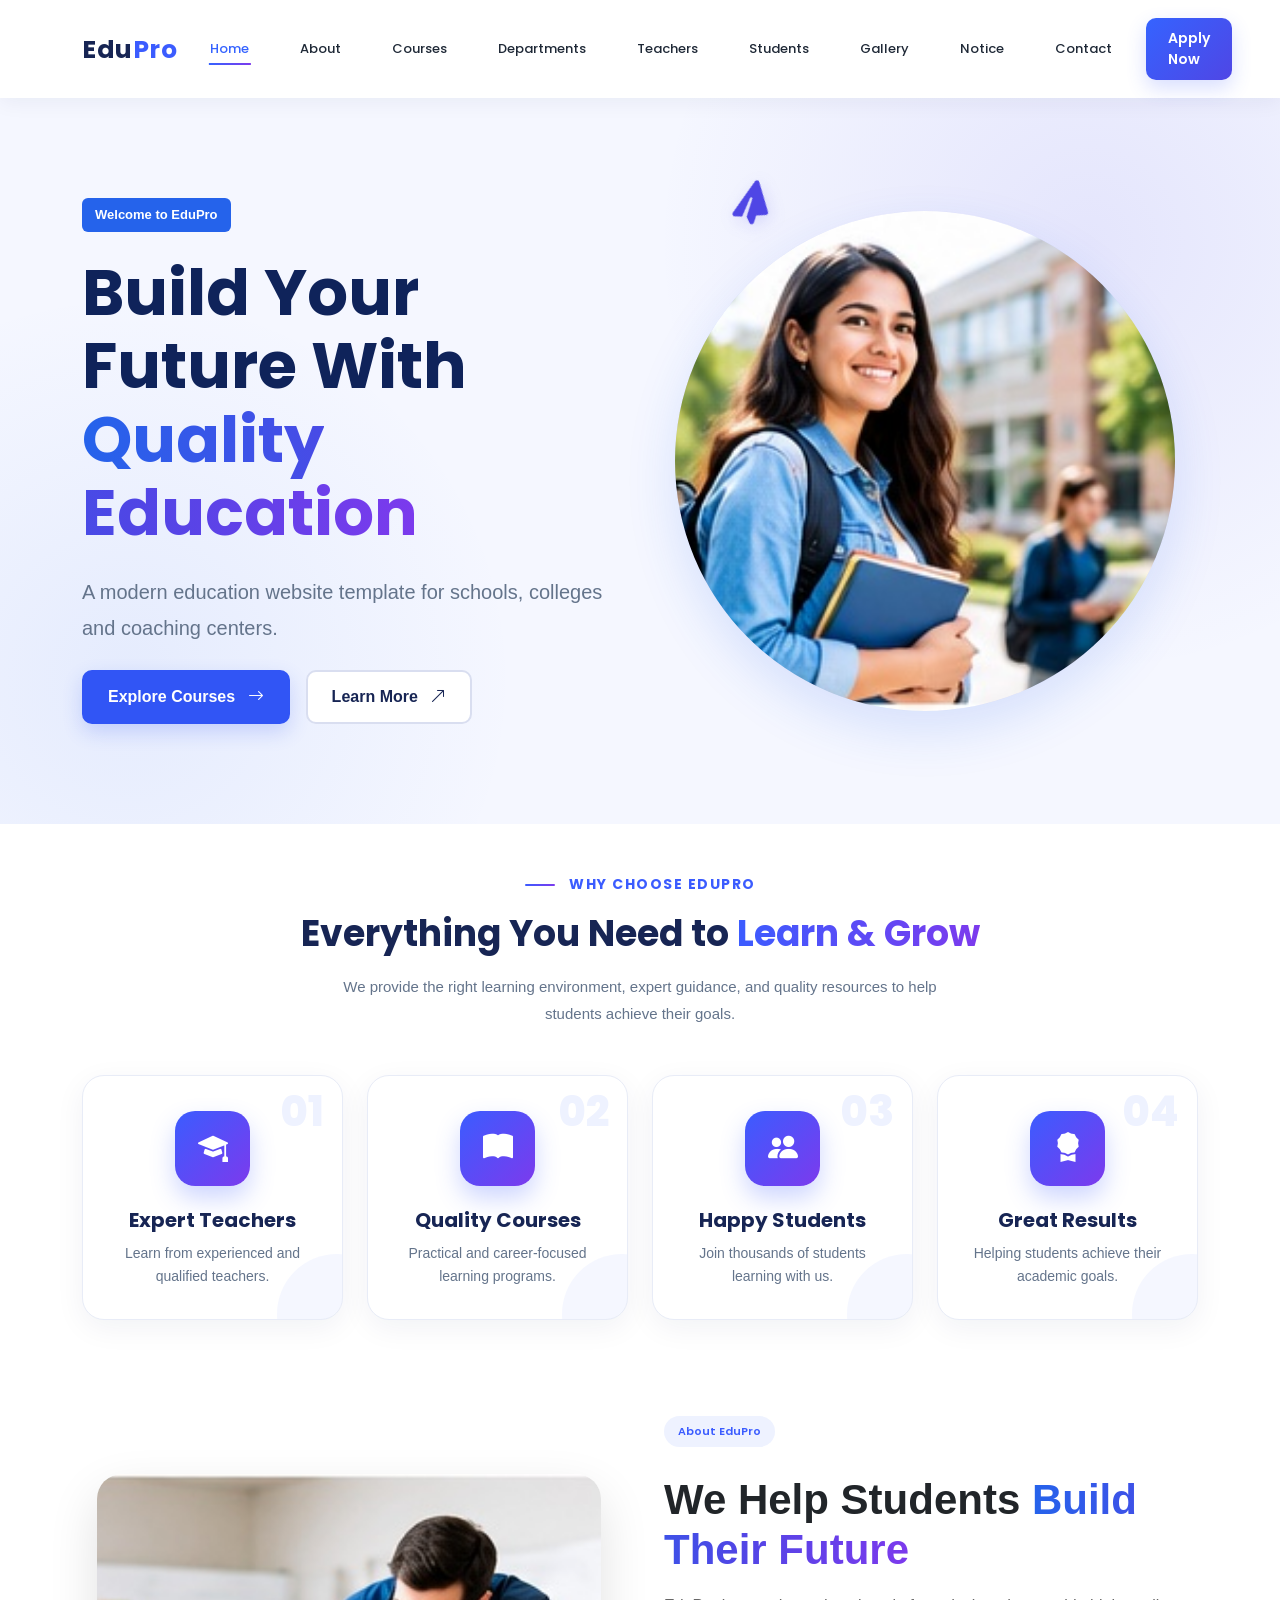
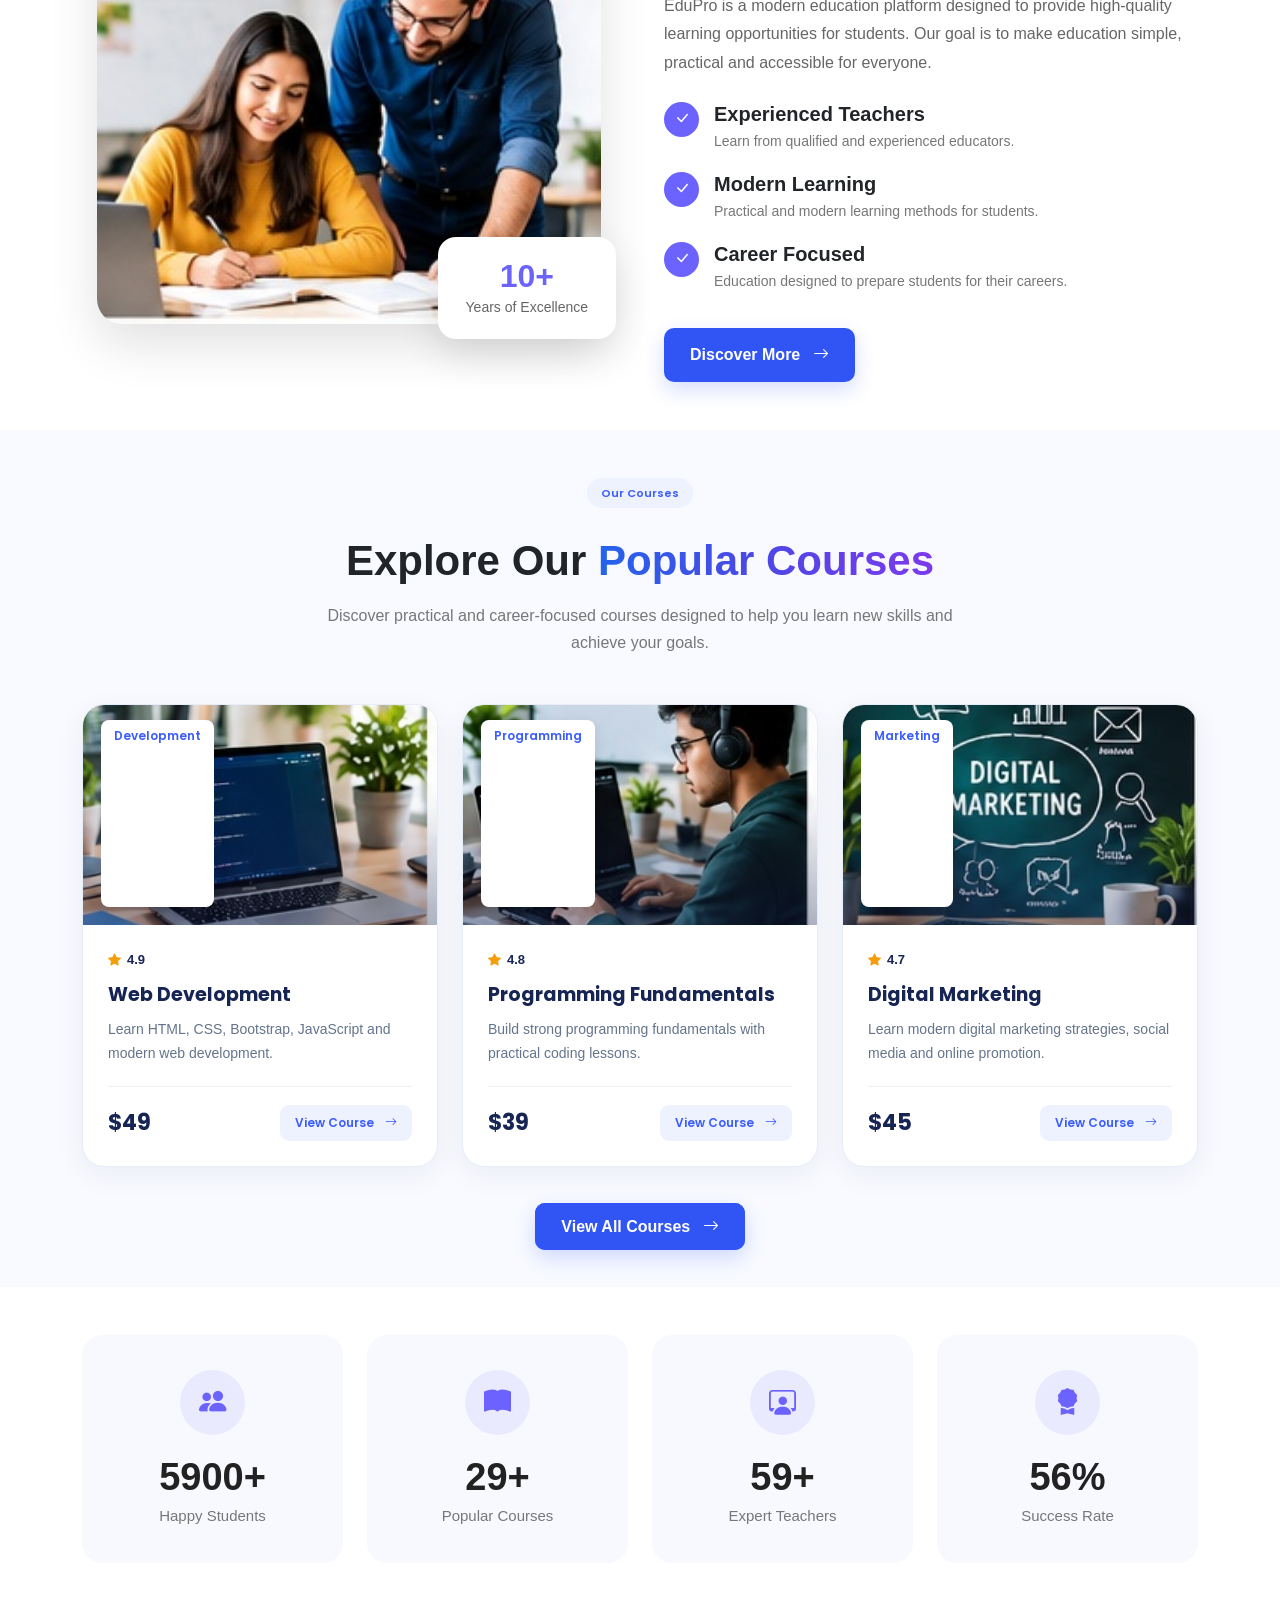
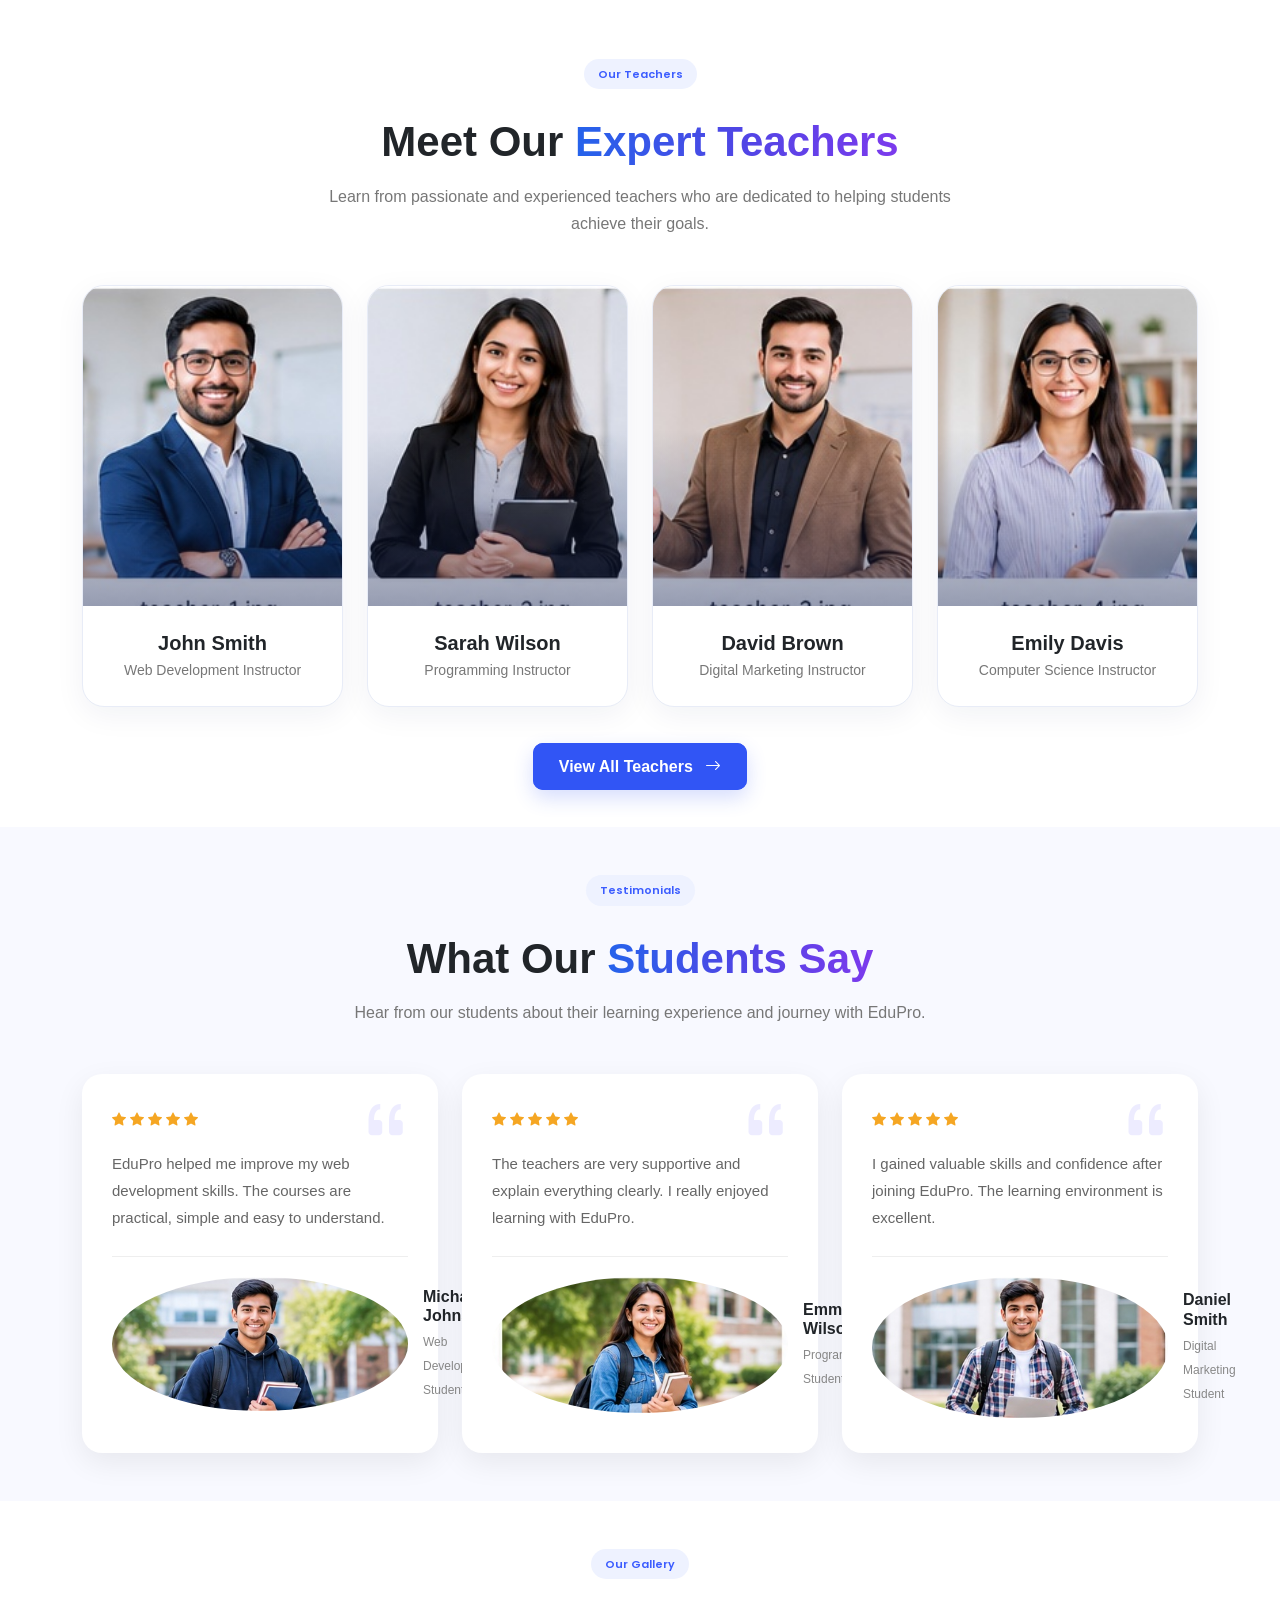
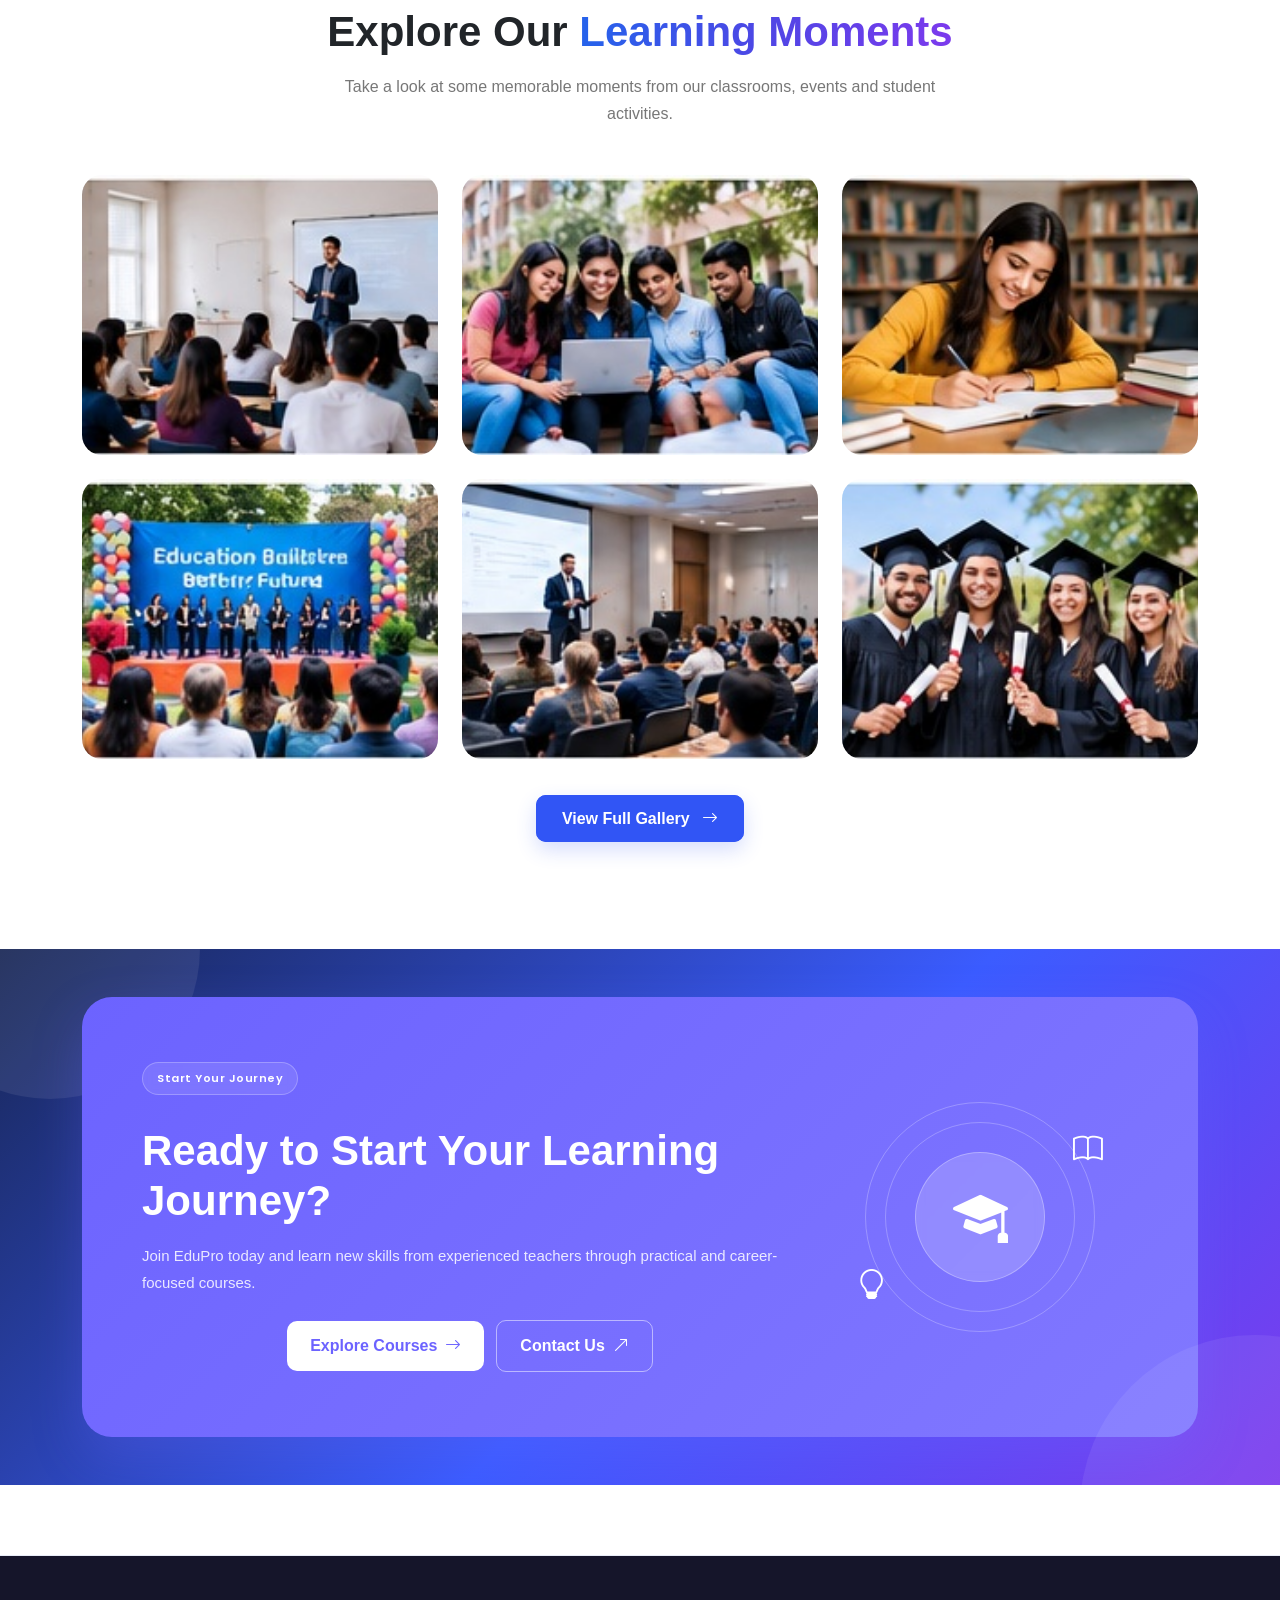
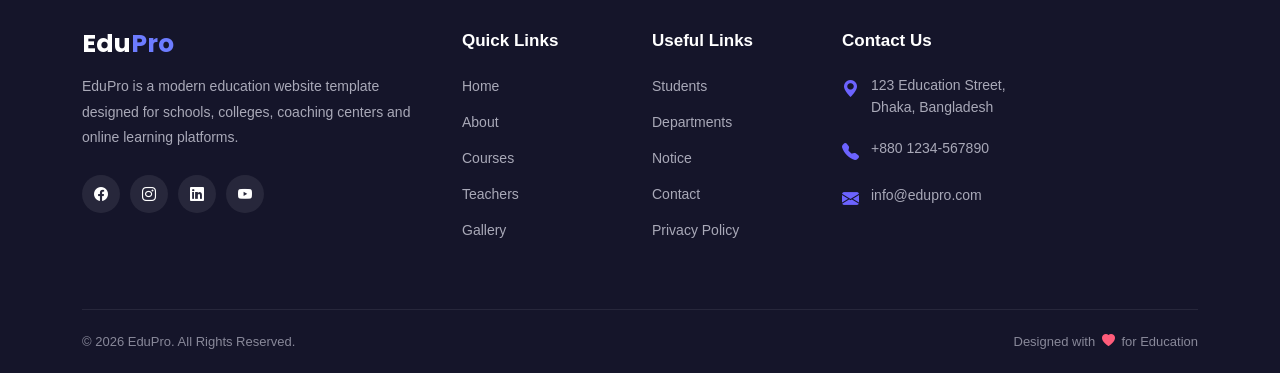
==== index.html @ 1020e70e "first commit" ====
<!doctype html>
<html lang="en">
  <head>
    <meta charset="utf-8" />
    <meta name="viewport" content="width=device-width, initial-scale=1" />

    <title>Teachers - EduPro</title>

    <!-- Bootstrap CSS -->
    <link
      href="https://cdn.jsdelivr.net/npm/bootstrap@5.3.3/dist/css/bootstrap.min.css"
      rel="stylesheet"
    />

    <!-- Bootstrap Icons -->
    <link
      href="https://cdn.jsdelivr.net/npm/bootstrap-icons@1.11.3/font/bootstrap-icons.min.css"
      rel="stylesheet"
    />

    <!-- Font Awesome -->
    <link
      rel="stylesheet"
      href="https://cdnjs.cloudflare.com/ajax/libs/font-awesome/6.5.2/css/all.min.css"
    />

    <!-- Google Font -->
    <link
      href="https://fonts.googleapis.com/css2?family=Poppins:wght@400;500;600;700;800&display=swap"
      rel="stylesheet"
    />

    <!-- Main CSS -->
    <link rel="stylesheet" href="./assets/css/style.css" />
    <link rel="stylesheet" href="./assets/css/components.css" />
  </head>

  <body>
    <!-- navbar strat  -->
    <!-- Navbar Start -->

    <nav class="navbar navbar-expand-lg">
      <div class="container">
        <a class="navbar-brand" href="index.html">
          <span class="brand-edu">Edu</span><span class="brand-pro">Pro</span>
        </a>

        <button
          class="navbar-toggler"
          type="button"
          data-bs-toggle="collapse"
          data-bs-target="#navbarSupportedContent"
        >
          <span class="navbar-toggler-icon"></span>
        </button>

        <div class="collapse navbar-collapse" id="navbarSupportedContent">
          <ul class="navbar-nav ms-auto align-items-lg-center">
            <li class="nav-item">
              <a class="nav-link active" aria-current="page" href="index.html"
                >Home</a
              >
            </li>

            <li class="nav-item">
              <a class="nav-link" href="about.html">About</a>
            </li>

            <li class="nav-item">
              <a class="nav-link" href="courses.html">Courses</a>
            </li>

            <li class="nav-item">
              <a class="nav-link" href="department.html">Departments</a>
            </li>

            <li class="nav-item">
              <a class="nav-link" href="teachers.html">Teachers</a>
            </li>

            <li class="nav-item">
              <a class="nav-link" href="students.html">Students</a>
            </li>

            <li class="nav-item">
              <a class="nav-link" href="gallery.html">Gallery</a>
            </li>

            <li class="nav-item">
              <a class="nav-link" href="notice.html">Notice</a>
            </li>

            <li class="nav-item">
              <a class="nav-link" href="contact.html">Contact</a>
            </li>

            <li class="nav-item ms-lg-3">
              <a href="contact.html" class="apply-btn"> Apply Now </a>
            </li>
          </ul>
        </div>
      </div>
    </nav>

    <!-- Navbar End -->
    <!-- navbar end  -->

    <!-- Hero Section Start -->
    <section class="hero-section">
      <div class="container">
        <div class="row align-items-center">
          <!-- Hero Content -->
          <div class="col-lg-6">
            <span class="hero-badge"> Welcome to EduPro </span>

            <h1 class="display-3 mt-4">
              Build Your Future With
              <span class="gradient-text"> Quality Education </span>
            </h1>

            <p class="lead mt-4">
              A modern education website template for schools, colleges and
              coaching centers.
            </p>

            <div class="mt-4 hero-buttons">
              <a href="courses.html" class="hero-btn-primary me-2">
                Explore Courses
                <i class="bi bi-arrow-right ms-2"></i>
              </a>

              <a href="about.html" class="hero-btn-secondary">
                Learn More
                <i class="bi bi-arrow-up-right ms-2"></i>
              </a>
            </div>
          </div>

          <!-- Hero Image -->
          <div class="col-lg-6 mt-5 mt-lg-0">
            <div class="hero-image-wrapper">
              <!-- Flying Paper Plane -->
              <i class="fa-solid fa-paper-plane flying-plane"></i>

              <img
                src="./assets/images/education-hero.jpg"
                alt="Education"
                class="hero-image"
              />
            </div>
          </div>
        </div>
      </div>
    </section>
    <!-- Hero Section End -->

    <!-- Features Section Start -->
    <!-- Features Section Start -->
    <section class="features-section py-5">
      <div class="container">
        <!-- Section Heading -->
        <div class="text-center mb-5">
          <span class="section-subtitle"> Why Choose EduPro </span>

          <h2 class="section-title mt-2">
            Everything You Need to <span>Learn & Grow</span>
          </h2>

          <p class="section-description">
            We provide the right learning environment, expert guidance, and
            quality resources to help students achieve their goals.
          </p>
        </div>

        <!-- Features Cards -->
        <div class="row g-4">
          <!-- Feature 1 -->
          <div class="col-lg-3 col-md-6">
            <div class="feature-card">
              <div class="feature-icon">
                <i class="bi bi-mortarboard-fill"></i>
              </div>

              <div class="feature-content">
                <h4>Expert Teachers</h4>
                <p>Learn from experienced and qualified teachers.</p>
              </div>

              <div class="feature-number">01</div>
            </div>
          </div>

          <!-- Feature 2 -->
          <div class="col-lg-3 col-md-6">
            <div class="feature-card">
              <div class="feature-icon">
                <i class="bi bi-book-fill"></i>
              </div>

              <div class="feature-content">
                <h4>Quality Courses</h4>
                <p>Practical and career-focused learning programs.</p>
              </div>

              <div class="feature-number">02</div>
            </div>
          </div>

          <!-- Feature 3 -->
          <div class="col-lg-3 col-md-6">
            <div class="feature-card">
              <div class="feature-icon">
                <i class="bi bi-people-fill"></i>
              </div>

              <div class="feature-content">
                <h4>Happy Students</h4>
                <p>Join thousands of students learning with us.</p>
              </div>

              <div class="feature-number">03</div>
            </div>
          </div>

          <!-- Feature 4 -->
          <div class="col-lg-3 col-md-6">
            <div class="feature-card">
              <div class="feature-icon">
                <i class="bi bi-award-fill"></i>
              </div>

              <div class="feature-content">
                <h4>Great Results</h4>
                <p>Helping students achieve their academic goals.</p>
              </div>

              <div class="feature-number">04</div>
            </div>
          </div>
        </div>
      </div>
    </section>
    <!-- Features Section End -->
    <!-- Features Section End -->

    <!-- About Section Start -->

    <section class="about-section py-5">
      <div class="container">
        <div class="row align-items-center g-5">
          <!-- About Image -->
          <div class="col-lg-6">
            <div class="about-image-wrapper">
              <img
                src="./assets/images/about-education.jpg"
                alt="About EduPro"
                class="about-image"
              />

              <!-- Experience Box -->
              <div class="experience-box">
                <h3>10+</h3>
                <span>Years of Excellence</span>
              </div>
            </div>
          </div>

          <!-- About Content -->
          <div class="col-lg-6">
            <span class="section-badge"> About EduPro </span>

            <h2 class="section-title mt-3">
              We Help Students
              <span class="gradient-text">Build Their Future</span>
            </h2>

            <p class="about-text mt-3">
              EduPro is a modern education platform designed to provide
              high-quality learning opportunities for students. Our goal is to
              make education simple, practical and accessible for everyone.
            </p>

            <!-- About Points -->

            <div class="about-points mt-4">
              <div class="about-point">
                <div class="about-point-icon">
                  <i class="bi bi-check-lg"></i>
                </div>

                <div>
                  <h5>Experienced Teachers</h5>
                  <p>Learn from qualified and experienced educators.</p>
                </div>
              </div>

              <div class="about-point">
                <div class="about-point-icon">
                  <i class="bi bi-check-lg"></i>
                </div>

                <div>
                  <h5>Modern Learning</h5>
                  <p>Practical and modern learning methods for students.</p>
                </div>
              </div>

              <div class="about-point">
                <div class="about-point-icon">
                  <i class="bi bi-check-lg"></i>
                </div>

                <div>
                  <h5>Career Focused</h5>
                  <p>
                    Education designed to prepare students for their careers.
                  </p>
                </div>
              </div>
            </div>

            <a href="about.html" class="hero-btn-primary mt-3 d-inline-block">
              Discover More
              <i class="bi bi-arrow-right ms-2"></i>
            </a>
          </div>
        </div>
      </div>
    </section>

    <!-- About Section End -->

    <!-- Courses Section Start -->

    <section class="courses-section py-5">
      <div class="container">
        <!-- Section Heading -->
        <div class="text-center mb-5">
          <span class="section-badge"> Our Courses </span>

          <h2 class="section-title mt-3">
            Explore Our
            <span class="gradient-text">Popular Courses</span>
          </h2>

          <p class="section-description">
            Discover practical and career-focused courses designed to help you
            learn new skills and achieve your goals.
          </p>
        </div>

        <!-- Courses Row -->

        <div class="row g-4">
          <!-- Course 1 -->
          <div class="col-lg-4 col-md-6">
            <div class="course-card">
              <div class="course-image-wrapper">
                <img
                  src="./assets/images/course-web.jpg"
                  alt="Web Development"
                  class="course-image"
                />

                <span class="course-category"> Development </span>
              </div>

              <div class="course-content">
                <div class="course-rating">
                  <i class="bi bi-star-fill"></i>
                  <span>4.9</span>
                </div>

                <h4>Web Development</h4>

                <p>
                  Learn HTML, CSS, Bootstrap, JavaScript and modern web
                  development.
                </p>

                <div class="course-footer">
                  <span class="course-price"> $49 </span>

                  <a href="courses.html" class="course-btn">
                    View Course
                    <i class="bi bi-arrow-right"></i>
                  </a>
                </div>
              </div>
            </div>
          </div>

          <!-- Course 2 -->
          <div class="col-lg-4 col-md-6">
            <div class="course-card">
              <div class="course-image-wrapper">
                <img
                  src="./assets/images/course-programming.jpg"
                  alt="Programming"
                  class="course-image"
                />

                <span class="course-category"> Programming </span>
              </div>

              <div class="course-content">
                <div class="course-rating">
                  <i class="bi bi-star-fill"></i>
                  <span>4.8</span>
                </div>

                <h4>Programming Fundamentals</h4>

                <p>
                  Build strong programming fundamentals with practical coding
                  lessons.
                </p>

                <div class="course-footer">
                  <span class="course-price"> $39 </span>

                  <a href="courses.html" class="course-btn">
                    View Course
                    <i class="bi bi-arrow-right"></i>
                  </a>
                </div>
              </div>
            </div>
          </div>

          <!-- Course 3 -->
          <div class="col-lg-4 col-md-6">
            <div class="course-card">
              <div class="course-image-wrapper">
                <img
                  src="./assets/images/course-digital.jpg"
                  alt="Digital Marketing"
                  class="course-image"
                />

                <span class="course-category"> Marketing </span>
              </div>

              <div class="course-content">
                <div class="course-rating">
                  <i class="bi bi-star-fill"></i>
                  <span>4.7</span>
                </div>

                <h4>Digital Marketing</h4>

                <p>
                  Learn modern digital marketing strategies, social media and
                  online promotion.
                </p>

                <div class="course-footer">
                  <span class="course-price"> $45 </span>

                  <a href="courses.html" class="course-btn">
                    View Course
                    <i class="bi bi-arrow-right"></i>
                  </a>
                </div>
              </div>
            </div>
          </div>
        </div>

        <!-- View All Button -->

        <div class="text-center mt-5">
          <a href="courses.html" class="hero-btn-primary">
            View All Courses
            <i class="bi bi-arrow-right ms-2"></i>
          </a>
        </div>
      </div>
    </section>

    <!-- Courses Section End -->

    <!-- Statistics Section Start -->

    <section class="stats-section py-5">
      <div class="container">
        <div class="row g-4">
          <!-- Stat 1 -->
          <div class="col-lg-3 col-md-6">
            <div class="stat-card">
              <div class="stat-icon">
                <i class="bi bi-people-fill"></i>
              </div>

              <h2><span class="counter" data-target="10000">0</span>+</h2>

              <p>Happy Students</p>
            </div>
          </div>

          <!-- Stat 2 -->
          <div class="col-lg-3 col-md-6">
            <div class="stat-card">
              <div class="stat-icon">
                <i class="bi bi-book-fill"></i>
              </div>

              <h2><span class="counter" data-target="50">0</span>+</h2>

              <p>Popular Courses</p>
            </div>
          </div>

          <!-- Stat 3 -->
          <div class="col-lg-3 col-md-6">
            <div class="stat-card">
              <div class="stat-icon">
                <i class="bi bi-person-workspace"></i>
              </div>

              <h2><span class="counter" data-target="100">0</span>+</h2>

              <p>Expert Teachers</p>
            </div>
          </div>

          <!-- Stat 4 -->
          <div class="col-lg-3 col-md-6">
            <div class="stat-card">
              <div class="stat-icon">
                <i class="bi bi-award-fill"></i>
              </div>

              <h2><span class="counter" data-target="95">0</span>%</h2>

              <p>Success Rate</p>
            </div>
          </div>
        </div>
      </div>
    </section>

    <!-- Statistics Section End -->

    <!-- Teachers Section Start -->

    <section class="teachers-section py-5">
      <div class="container">
        <!-- Section Heading -->
        <div class="text-center mb-5">
          <span class="section-badge"> Our Teachers </span>

          <h2 class="section-title mt-3">
            Meet Our
            <span class="gradient-text">Expert Teachers</span>
          </h2>

          <p class="section-description">
            Learn from passionate and experienced teachers who are dedicated to
            helping students achieve their goals.
          </p>
        </div>

        <!-- Teachers -->

        <div class="row g-4">
          <!-- Teacher 1 -->
          <div class="col-lg-3 col-md-6">
            <div class="teacher-card">
              <div class="teacher-image-wrapper">
                <img
                  src="./assets/images/teacher-1.jpg"
                  alt="John Smith"
                  class="teacher-image"
                />

                <div class="teacher-social">
                  <a href="#">
                    <i class="bi bi-facebook"></i>
                  </a>

                  <a href="#">
                    <i class="bi bi-linkedin"></i>
                  </a>

                  <a href="#">
                    <i class="bi bi-instagram"></i>
                  </a>
                </div>
              </div>

              <div class="teacher-content">
                <h4>John Smith</h4>

                <p>Web Development Instructor</p>
              </div>
            </div>
          </div>

          <!-- Teacher 2 -->
          <div class="col-lg-3 col-md-6">
            <div class="teacher-card">
              <div class="teacher-image-wrapper">
                <img
                  src="./assets/images/teacher-2.jpg"
                  alt="Sarah Wilson"
                  class="teacher-image"
                />

                <div class="teacher-social">
                  <a href="#">
                    <i class="bi bi-facebook"></i>
                  </a>

                  <a href="#">
                    <i class="bi bi-linkedin"></i>
                  </a>

                  <a href="#">
                    <i class="bi bi-instagram"></i>
                  </a>
                </div>
              </div>

              <div class="teacher-content">
                <h4>Sarah Wilson</h4>

                <p>Programming Instructor</p>
              </div>
            </div>
          </div>

          <!-- Teacher 3 -->
          <div class="col-lg-3 col-md-6">
            <div class="teacher-card">
              <div class="teacher-image-wrapper">
                <img
                  src="./assets/images/teacher-3.jpg"
                  alt="David Brown"
                  class="teacher-image"
                />

                <div class="teacher-social">
                  <a href="#">
                    <i class="bi bi-facebook"></i>
                  </a>

                  <a href="#">
                    <i class="bi bi-linkedin"></i>
                  </a>

                  <a href="#">
                    <i class="bi bi-instagram"></i>
                  </a>
                </div>
              </div>

              <div class="teacher-content">
                <h4>David Brown</h4>

                <p>Digital Marketing Instructor</p>
              </div>
            </div>
          </div>

          <!-- Teacher 4 -->
          <div class="col-lg-3 col-md-6">
            <div class="teacher-card">
              <div class="teacher-image-wrapper">
                <img
                  src="./assets/images/teacher-4.jpg"
                  alt="Emily Davis"
                  class="teacher-image"
                />

                <div class="teacher-social">
                  <a href="#">
                    <i class="bi bi-facebook"></i>
                  </a>

                  <a href="#">
                    <i class="bi bi-linkedin"></i>
                  </a>

                  <a href="#">
                    <i class="bi bi-instagram"></i>
                  </a>
                </div>
              </div>

              <div class="teacher-content">
                <h4>Emily Davis</h4>

                <p>Computer Science Instructor</p>
              </div>
            </div>
          </div>
        </div>

        <!-- View All Teachers -->

        <div class="text-center mt-5">
          <a href="teachers.html" class="hero-btn-primary">
            View All Teachers

            <i class="bi bi-arrow-right ms-2"></i>
          </a>
        </div>
      </div>
    </section>

    <!-- Teachers Section End -->
    <!-- Testimonials Section Start -->

    <section class="testimonials-section py-5">
      <div class="container">
        <!-- Section Heading -->
        <div class="text-center mb-5">
          <span class="section-badge"> Testimonials </span>

          <h2 class="section-title mt-3">
            What Our
            <span class="gradient-text">Students Say</span>
          </h2>

          <p class="section-description">
            Hear from our students about their learning experience and journey
            with EduPro.
          </p>
        </div>

        <!-- Testimonials -->

        <div class="row g-4">
          <!-- Testimonial 1 -->
          <div class="col-lg-4 col-md-6">
            <div class="testimonial-card">
              <div class="quote-icon">
                <i class="bi bi-quote"></i>
              </div>

              <div class="testimonial-stars">
                <i class="bi bi-star-fill"></i>
                <i class="bi bi-star-fill"></i>
                <i class="bi bi-star-fill"></i>
                <i class="bi bi-star-fill"></i>
                <i class="bi bi-star-fill"></i>
              </div>

              <p class="testimonial-text">
                EduPro helped me improve my web development skills. The courses
                are practical, simple and easy to understand.
              </p>

              <div class="student-info">
                <img
                  src="./assets/images/student-1.jpg"
                  alt="Student"
                  class="student-image"
                />

                <div>
                  <h5>Michael Johnson</h5>
                  <span>Web Development Student</span>
                </div>
              </div>
            </div>
          </div>

          <!-- Testimonial 2 -->
          <div class="col-lg-4 col-md-6">
            <div class="testimonial-card">
              <div class="quote-icon">
                <i class="bi bi-quote"></i>
              </div>

              <div class="testimonial-stars">
                <i class="bi bi-star-fill"></i>
                <i class="bi bi-star-fill"></i>
                <i class="bi bi-star-fill"></i>
                <i class="bi bi-star-fill"></i>
                <i class="bi bi-star-fill"></i>
              </div>

              <p class="testimonial-text">
                The teachers are very supportive and explain everything clearly.
                I really enjoyed learning with EduPro.
              </p>

              <div class="student-info">
                <img
                  src="./assets/images/student-2.jpg"
                  alt="Student"
                  class="student-image"
                />

                <div>
                  <h5>Emma Wilson</h5>
                  <span>Programming Student</span>
                </div>
              </div>
            </div>
          </div>

          <!-- Testimonial 3 -->
          <div class="col-lg-4 col-md-6">
            <div class="testimonial-card">
              <div class="quote-icon">
                <i class="bi bi-quote"></i>
              </div>

              <div class="testimonial-stars">
                <i class="bi bi-star-fill"></i>
                <i class="bi bi-star-fill"></i>
                <i class="bi bi-star-fill"></i>
                <i class="bi bi-star-fill"></i>
                <i class="bi bi-star-fill"></i>
              </div>

              <p class="testimonial-text">
                I gained valuable skills and confidence after joining EduPro.
                The learning environment is excellent.
              </p>

              <div class="student-info">
                <img
                  src="./assets/images/student-3.jpg"
                  alt="Student"
                  class="student-image"
                />

                <div>
                  <h5>Daniel Smith</h5>
                  <span>Digital Marketing Student</span>
                </div>
              </div>
            </div>
          </div>
        </div>
      </div>
    </section>

    <!-- Testimonials Section End -->
    <!-- Gallery Section Start -->

    <section class="gallery-section py-5">
      <div class="container">
        <!-- Section Heading -->
        <div class="text-center mb-5">
          <span class="section-badge"> Our Gallery </span>

          <h2 class="section-title mt-3">
            Explore Our
            <span class="gradient-text">Learning Moments</span>
          </h2>

          <p class="section-description">
            Take a look at some memorable moments from our classrooms, events
            and student activities.
          </p>
        </div>

        <!-- Gallery -->

        <div class="row g-4">
          <!-- Image 1 -->
          <div class="col-lg-4 col-md-6">
            <div class="gallery-item">
              <img src="./assets/images/gallery-1.jpg" alt="Education Event" />

              <div class="gallery-overlay">
                <div class="gallery-icon">
                  <i class="bi bi-plus-lg"></i>
                </div>

                <h5>Classroom Learning</h5>
              </div>
            </div>
          </div>

          <!-- Image 2 -->
          <div class="col-lg-4 col-md-6">
            <div class="gallery-item">
              <img src="./assets/images/gallery-2.jpg" alt="Students" />

              <div class="gallery-overlay">
                <div class="gallery-icon">
                  <i class="bi bi-plus-lg"></i>
                </div>

                <h5>Student Activities</h5>
              </div>
            </div>
          </div>

          <!-- Image 3 -->
          <div class="col-lg-4 col-md-6">
            <div class="gallery-item">
              <img src="./assets/images/gallery-3.jpg" alt="Education" />

              <div class="gallery-overlay">
                <div class="gallery-icon">
                  <i class="bi bi-plus-lg"></i>
                </div>

                <h5>Learning Session</h5>
              </div>
            </div>
          </div>

          <!-- Image 4 -->
          <div class="col-lg-4 col-md-6">
            <div class="gallery-item">
              <img src="./assets/images/gallery-4.jpg" alt="Students Event" />

              <div class="gallery-overlay">
                <div class="gallery-icon">
                  <i class="bi bi-plus-lg"></i>
                </div>

                <h5>Campus Event</h5>
              </div>
            </div>
          </div>

          <!-- Image 5 -->
          <div class="col-lg-4 col-md-6">
            <div class="gallery-item">
              <img
                src="./assets/images/gallery-5.jpg"
                alt="Education Seminar"
              />

              <div class="gallery-overlay">
                <div class="gallery-icon">
                  <i class="bi bi-plus-lg"></i>
                </div>

                <h5>Education Seminar</h5>
              </div>
            </div>
          </div>

          <!-- Image 6 -->
          <div class="col-lg-4 col-md-6">
            <div class="gallery-item">
              <img src="./assets/images/gallery-6.jpg" alt="Students Group" />

              <div class="gallery-overlay">
                <div class="gallery-icon">
                  <i class="bi bi-plus-lg"></i>
                </div>

                <h5>Student Community</h5>
              </div>
            </div>
          </div>
        </div>

        <!-- View Gallery Button -->

        <div class="text-center mt-5">
          <a href="gallery.html" class="hero-btn-primary">
            View Full Gallery

            <i class="bi bi-arrow-right ms-2"></i>
          </a>
        </div>
      </div>
    </section>

    <!-- Gallery Section End -->
    <!-- CTA Section Start -->

    <section class="cta-section py-5">
      <div class="container">
        <div class="cta-wrapper">
          <div class="row align-items-center">
            <!-- CTA Content -->

            <div class="col-lg-8">
              <span class="cta-badge"> Start Your Journey </span>

              <h2 class="cta-title mt-3">
                Ready to Start Your
                <span>Learning Journey?</span>
              </h2>

              <p class="cta-text mt-3">
                Join EduPro today and learn new skills from experienced teachers
                through practical and career-focused courses.
              </p>

              <div class="cta-buttons mt-4">
                <a href="courses.html" class="cta-btn-primary">
                  Explore Courses
                  <i class="bi bi-arrow-right ms-2"></i>
                </a>

                <a href="contact.html" class="cta-btn-secondary">
                  Contact Us
                  <i class="bi bi-arrow-up-right ms-2"></i>
                </a>
              </div>
            </div>

            <!-- CTA Icon / Illustration -->

            <div class="col-lg-4">
              <div class="cta-illustration">
                <div class="cta-circle circle-one"></div>

                <div class="cta-circle circle-two"></div>

                <div class="cta-icon">
                  <i class="bi bi-mortarboard-fill"></i>
                </div>

                <i class="bi bi-book floating-book"></i>

                <i class="bi bi-lightbulb floating-bulb"></i>
              </div>
            </div>
          </div>
        </div>
      </div>
    </section>

    <!-- CTA Section End -->
    <!-- Footer Start -->

    <footer class="footer-section">
      <div class="container">
        <div class="row g-4">
          <!-- Brand -->

          <div class="col-lg-4 col-md-6">
            <a href="index.html" class="footer-logo">
              <span class="brand-edu">Edu</span
              ><span class="brand-pro">Pro</span>
            </a>

            <p class="footer-description">
              EduPro is a modern education website template designed for
              schools, colleges, coaching centers and online learning platforms.
            </p>

            <!-- Social Icons -->

            <div class="footer-social">
              <a href="#" aria-label="Facebook">
                <i class="bi bi-facebook"></i>
              </a>

              <a href="#" aria-label="Instagram">
                <i class="bi bi-instagram"></i>
              </a>

              <a href="#" aria-label="LinkedIn">
                <i class="bi bi-linkedin"></i>
              </a>

              <a href="#" aria-label="YouTube">
                <i class="bi bi-youtube"></i>
              </a>
            </div>
          </div>

          <!-- Quick Links -->

          <div class="col-lg-2 col-md-6">
            <h5 class="footer-title">Quick Links</h5>

            <ul class="footer-links">
              <li>
                <a href="index.html">Home</a>
              </li>

              <li>
                <a href="about.html">About</a>
              </li>

              <li>
                <a href="courses.html">Courses</a>
              </li>

              <li>
                <a href="teachers.html">Teachers</a>
              </li>

              <li>
                <a href="gallery.html">Gallery</a>
              </li>
            </ul>
          </div>

          <!-- Useful Links -->

          <div class="col-lg-2 col-md-6">
            <h5 class="footer-title">Useful Links</h5>

            <ul class="footer-links">
              <li>
                <a href="students.html">Students</a>
              </li>

              <li>
                <a href="department.html">Departments</a>
              </li>

              <li>
                <a href="notice.html">Notice</a>
              </li>

              <li>
                <a href="contact.html">Contact</a>
              </li>

              <li>
                <a href="#">Privacy Policy</a>
              </li>
            </ul>
          </div>

          <!-- Contact -->

          <div class="col-lg-4 col-md-6">
            <h5 class="footer-title">Contact Us</h5>

            <ul class="footer-contact">
              <li>
                <i class="bi bi-geo-alt-fill"></i>

                <span>
                  123 Education Street,<br />
                  Dhaka, Bangladesh
                </span>
              </li>

              <li>
                <i class="bi bi-telephone-fill"></i>

                <a href="tel:+8801234567890"> +880 1234-567890 </a>
              </li>

              <li>
                <i class="bi bi-envelope-fill"></i>

                <a href="mailto:info@edupro.com"> info@edupro.com </a>
              </li>
            </ul>
          </div>
        </div>

        <!-- Footer Bottom -->

        <div class="footer-bottom">
          <p>© 2026 EduPro. All Rights Reserved.</p>

          <p>
            Designed with
            <i class="bi bi-heart-fill footer-heart"></i>
            for Education
          </p>
        </div>
      </div>
    </footer>

    <!-- Footer End -->

    <!-- js links  -->
    <script src="./assets/js/script.js"></script>

    <!-- bootstrap js link  -->
    <script src="./assets/js/bootstrap.bundle.min.js"></script>
  </body>
</html>
---- assets/css/style.css ----
/* =========================================
   GLOBAL
========================================= */

body {
  font-family: Arial, sans-serif;
}

.min-vh-75 {
  min-height: 75vh;
}

/* =========================================
   MODERN EDUCATION NAVBAR
========================================= */

.navbar {
  background: #ffffff !important;
  padding: 14px 0;
  box-shadow: 0 2px 15px rgba(15, 23, 42, 0.06);
  position: relative;
  z-index: 1000;
}

/* Brand */

.navbar-brand {
  font-family: "Poppins", sans-serif;
  font-size: 27px;
  font-weight: 700;
  letter-spacing: 0.5px;
  text-decoration: none;
  transition: transform 0.3s ease;
}

.navbar-brand:hover {
  transform: translateY(-2px);
}

.brand-edu {
  color: #14213d;
}

.brand-pro {
  color: #3563ff;
}

/* Menu */

.navbar-nav {
  gap: 5px;
}

.navbar-nav .nav-link {
  font-family: "Poppins", sans-serif;
  color: #1f2937 !important;
  font-size: 15px;
  font-weight: 500;
  padding: 10px 13px !important;
  position: relative;
  transition: all 0.3s ease;
}

/* Hover */

.navbar-nav .nav-link:hover {
  color: #3563ff !important;
  transform: translateY(-2px);
}

/* Active */

.navbar-nav .nav-link.active {
  color: #3563ff !important;
}

/* Animated underline */

.navbar-nav .nav-link::after {
  content: "";
  position: absolute;
  width: 0;
  height: 2px;
  left: 50%;
  bottom: 3px;

  background: linear-gradient(90deg, #3563ff, #7c3aed);

  transform: translateX(-50%);
  transition: width 0.3s ease;
}

.navbar-nav .nav-link:hover::after {
  width: 65%;
}

.navbar-nav .nav-link.active::after {
  width: 65%;
}



/* =========================================
   MOBILE NAVBAR BUTTON
========================================= */

.navbar-toggler {
  border: none !important;
  outline: none !important;
  box-shadow: none !important;

  padding: 7px 10px;
  border-radius: 8px;
}

.navbar-menu-icon {
  color: #14213d;
  font-size: 24px;

  transition:
    transform 0.3s ease,
    color 0.3s ease;
}

/* =========================================
   MOBILE NAVBAR
========================================= */

@media (max-width: 991.98px) {
  .navbar {
    padding: 12px 15px;
  }

  .navbar-collapse {
    margin-top: 12px;
    padding: 15px;

    background: rgba(15, 23, 42, 0.97);

    border-radius: 12px;

    box-shadow: 0 10px 25px rgba(0, 0, 0, 0.2);

    transition: height 0.35s ease;
  }

  .navbar-nav {
    gap: 2px;
  }

  .navbar-nav .nav-link {
    color: #ffffff !important;

    padding: 12px 10px !important;

    border-radius: 6px;
  }

  .navbar-nav .nav-link:hover {
    color: #ffffff !important;

    background: rgba(255, 255, 255, 0.08);

    transform: translateX(5px);
  }

  .navbar-nav .nav-link.active {
    color: #ffffff !important;
    background: rgba(53, 99, 255, 0.25);
  }

  .navbar-nav .nav-link::after {
    display: none;
  }

  .apply-btn {
    display: inline-block;

    margin-top: 10px;

    width: 100%;

    text-align: center;
  }
}


/* ================================
   Features Section
================================ */

/* =====================================================
   FEATURES SECTION
===================================================== */
/* =====================================================
   FEATURES SECTION HEADING
===================================================== */

.features-section .section-subtitle {
  display: inline-block;

  margin-bottom: 8px;

  color: #3b5cff;

  font-family: "Poppins", sans-serif;
  font-size: 14px;
  font-weight: 700;

  text-transform: uppercase;
  letter-spacing: 1.5px;

  position: relative;
}

/* Small Line Before Subtitle */

.features-section .section-subtitle::before {
  content: "";

  display: inline-block;

  width: 30px;
  height: 2px;

  margin-right: 10px;

  vertical-align: middle;

  background: linear-gradient(90deg, #3b5cff, #7c3aed);

  border-radius: 10px;
}

/* Main Title */

.features-section .section-title {
  margin-bottom: 15px;

  color: #172554;

  font-family: "Poppins", sans-serif;

  font-size: 36px;
  font-weight: 700;

  line-height: 1.3;
}

/* Gradient Word */

.features-section .section-title span {
  background: linear-gradient(90deg, #3b5cff, #7c3aed);

  -webkit-background-clip: text;
  -webkit-text-fill-color: transparent;

  background-clip: text;
}

/* Description */

.features-section .section-description {
  max-width: 650px;

  margin: 0 auto;

  color: #64748b;

  font-size: 15px;

  line-height: 1.8;
}

/* Responsive */

@media (max-width: 767.98px) {
  .features-section .section-title {
    font-size: 28px;
  }

  .features-section .section-description {
    font-size: 14px;
    padding: 0 10px;
  }
}

.features-section {
  background: #ffffff;
  position: relative;
  overflow: hidden;
}

/* Feature Card */

.feature-card {
  position: relative;
  height: 100%;
  padding: 35px 25px 30px;
  background: #ffffff;
  border: 1px solid #e8ecf7;
  border-radius: 22px;
  text-align: center;
  overflow: hidden;
  transition: all 0.4s ease;
  box-shadow: 0 8px 30px rgba(23, 37, 84, 0.06);
}

/* Top Gradient Line */

.feature-card::before {
  content: "";
  position: absolute;
  top: 0;
  left: 0;
  width: 0;
  height: 4px;
  background: linear-gradient(90deg, #3b5cff, #7c3aed);
  transition: width 0.4s ease;
}

/* Decorative Circle */

.feature-card::after {
  content: "";
  position: absolute;
  width: 120px;
  height: 120px;
  right: -55px;
  bottom: -55px;
  border-radius: 50%;
  background: rgba(59, 92, 255, 0.05);
  transition: all 0.4s ease;
}

/* Hover */

.feature-card:hover {
  transform: translateY(-10px);
  border-color: rgba(59, 92, 255, 0.18);
  box-shadow: 0 20px 45px rgba(23, 37, 84, 0.12);
}

.feature-card:hover::before {
  width: 100%;
}

.feature-card:hover::after {
  width: 170px;
  height: 170px;
}

/* Feature Icon */

.feature-icon {
  width: 75px;
  height: 75px;
  margin: 0 auto 22px;

  display: flex;
  align-items: center;
  justify-content: center;

  border-radius: 20px;

  background: linear-gradient(135deg, #3b5cff, #7c3aed);

  color: #ffffff;

  font-size: 30px;

  position: relative;
  z-index: 2;

  box-shadow: 0 12px 25px rgba(59, 92, 255, 0.25);

  transition: all 0.4s ease;
}

/* Icon Hover */

.feature-card:hover .feature-icon {
  transform: translateY(-5px) rotate(-5deg);
  border-radius: 50%;
  box-shadow: 0 15px 30px rgba(59, 92, 255, 0.35);
}

/* Feature Content */

.feature-content {
  position: relative;
  z-index: 2;
}

.feature-content h4 {
  margin-bottom: 10px;

  color: #172554;

  font-family: "Poppins", sans-serif;

  font-size: 20px;
  font-weight: 700;
}

.feature-content p {
  margin: 0;

  color: #64748b;

  font-size: 14px;
  line-height: 1.7;
}

/* Number */

.feature-number {
  position: absolute;

  top: 15px;
  right: 18px;

  color: #eef2ff;

  font-family: "Poppins", sans-serif;

  font-size: 42px;
  font-weight: 800;

  line-height: 1;

  transition: all 0.4s ease;
}

.feature-card:hover .feature-number {
  color: #e0e7ff;
  transform: scale(1.1);
}

/* =====================================================
   FEATURES RESPONSIVE
===================================================== */

@media (max-width: 767.98px) {
  .feature-card {
    padding: 30px 22px 28px;
  }

  .feature-icon {
    width: 68px;
    height: 68px;
    font-size: 27px;
  }

  .feature-content h4 {
    font-size: 19px;
  }
}


/* =========================================
   FOOTER SOCIAL ICON FIX
========================================= */

.footer-social {
  display: flex !important;
  align-items: center !important;
  gap: 10px !important;
  margin-top: 20px !important;
}

.footer-social a {
  width: 38px !important;
  height: 38px !important;

  display: inline-flex !important;
  align-items: center !important;
  justify-content: center !important;

  border-radius: 50% !important;

  background: rgba(255, 255, 255, 0.08) !important;
  color: #ffffff !important;

  text-decoration: none !important;

  font-size: 14px !important;

  transition: all 0.3s ease !important;
}

.footer-social a i {
  display: inline-block !important;
  visibility: visible !important;
  opacity: 1 !important;

  color: #ffffff !important;

  font-size: 14px !important;
  line-height: 1 !important;
}

.footer-social a:hover {
  background: linear-gradient(135deg, #3b5cff, #7c3aed) !important;
  color: #ffffff !important;
  transform: translateY(-3px) !important;
}

.footer-social a:hover i {
  color: #ffffff !important;
}
/* Responsive */

@media (max-width: 576px) {
  .course-image {
    height: 200px;
  }

  .course-content {
    padding: 20px;
  }

  .course-content h4 {
    font-size: 19px;
  }
}



/* ==============================
   CTA SECTION
================================ */

.cta-section {
  background: #ffffff;
}

/* CTA Wrapper */

.cta-wrapper {
  position: relative;

  overflow: hidden;

  padding: 65px 60px;

  border-radius: 30px;

  background: linear-gradient(135deg, #6c63ff, #8178ff);

  box-shadow: 0 20px 50px rgba(108, 99, 255, 0.25);
}

/* Badge */

.cta-badge {
  display: inline-block;

  padding: 8px 16px;

  border-radius: 30px;

  background: rgba(255, 255, 255, 0.15);

  color: #ffffff;

  font-size: 14px;

  font-weight: 600;

  backdrop-filter: blur(5px);
}

/* Title */

.cta-title {
  max-width: 700px;

  color: #ffffff;

  font-size: 42px;

  font-weight: 700;

  line-height: 1.2;
}

.cta-title span {
  color: #ffffff;
}

/* Text */

.cta-text {
  max-width: 650px;

  color: rgba(255, 255, 255, 0.85);

  line-height: 1.8;

  font-size: 15px;
}

/* Buttons */

.cta-buttons {
  display: flex;

  align-items: center;

  gap: 12px;

  flex-wrap: wrap;
}

/* Primary Button */

.cta-btn-primary {
  display: inline-flex;

  align-items: center;

  padding: 13px 23px;

  border-radius: 10px;

  background: #ffffff;

  color: #6c63ff;

  text-decoration: none;

  font-weight: 600;

  transition: all 0.3s ease;
}

.cta-btn-primary:hover {
  color: #6c63ff;

  transform: translateY(-3px);

  box-shadow: 0 10px 25px rgba(0, 0, 0, 0.15);
}

/* Secondary Button */

.cta-btn-secondary {
  display: inline-flex;

  align-items: center;

  padding: 13px 23px;

  border-radius: 10px;

  border: 1px solid rgba(255, 255, 255, 0.5);

  color: #ffffff;

  text-decoration: none;

  font-weight: 600;

  transition: all 0.3s ease;
}

.cta-btn-secondary:hover {
  background: #ffffff;

  color: #6c63ff;

  transform: translateY(-3px);
}

/* ==============================
   CTA ILLUSTRATION
================================ */

.cta-illustration {
  position: relative;

  height: 250px;

  display: flex;

  align-items: center;

  justify-content: center;
}

/* Main Circle */

.cta-icon {
  position: relative;

  z-index: 3;

  width: 130px;

  height: 130px;

  border-radius: 50%;

  background: rgba(255, 255, 255, 0.18);

  border: 1px solid rgba(255, 255, 255, 0.3);

  display: flex;

  align-items: center;

  justify-content: center;

  color: #ffffff;

  font-size: 55px;

  backdrop-filter: blur(5px);

  animation: ctaFloat 3s ease-in-out infinite;
}

/* Decorative Circles */

.cta-circle {
  position: absolute;

  border-radius: 50%;

  border: 1px solid rgba(255, 255, 255, 0.25);
}

.circle-one {
  width: 190px;

  height: 190px;
}

.circle-two {
  width: 230px;

  height: 230px;
}

/* Floating Icons */

.floating-book,
.floating-bulb {
  position: absolute;

  color: #ffffff;

  font-size: 30px;

  z-index: 4;
}

.floating-book {
  top: 35px;

  right: 35px;

  animation: floatingBook 3s ease-in-out infinite;
}

.floating-bulb {
  bottom: 35px;

  left: 35px;

  animation: floatingBulb 3s ease-in-out infinite;
}

/* ==============================
   CTA ANIMATIONS
================================ */

@keyframes ctaFloat {
  0%,
  100% {
    transform: translateY(0);
  }

  50% {
    transform: translateY(-10px);
  }
}

@keyframes floatingBook {
  0%,
  100% {
    transform: translateY(0) rotate(0deg);
  }

  50% {
    transform: translateY(-12px) rotate(8deg);
  }
}

@keyframes floatingBulb {
  0%,
  100% {
    transform: translateY(0) rotate(0deg);
  }

  50% {
    transform: translateY(10px) rotate(-8deg);
  }
}

/* ==============================
   CTA RESPONSIVE
================================ */

@media (max-width: 991px) {
  .cta-wrapper {
    padding: 50px 35px;
  }

  .cta-title {
    font-size: 36px;
  }

  .cta-illustration {
    margin-top: 35px;
  }
}

@media (max-width: 576px) {
  .cta-wrapper {
    padding: 40px 25px;

    border-radius: 22px;
  }

  .cta-title {
    font-size: 30px;
  }

  .cta-text {
    font-size: 14px;
  }

  .cta-buttons {
    flex-direction: column;

    align-items: stretch;
  }

  .cta-btn-primary,
  .cta-btn-secondary {
    justify-content: center;
  }

  .cta-illustration {
    height: 210px;
  }

  .cta-icon {
    width: 105px;

    height: 105px;

    font-size: 45px;
  }

  .circle-one {
    width: 155px;

    height: 155px;
  }

  .circle-two {
    width: 195px;

    height: 195px;
  }
}

/* ==============================
   FOOTER
================================ */

.footer-section {
  background: #15152a;

  color: #ffffff;

  padding-top: 70px;
}

/* Footer Brand */

.footer-brand {
  display: inline-block;

  font-size: 28px;

  font-weight: 700;

  text-decoration: none;

  margin-bottom: 20px;
}

/* Description */

.footer-description {
  max-width: 380px;

  color: #a9a9b8;

  font-size: 14px;

  line-height: 1.8;

  margin-bottom: 25px;
}

/* Footer Title */

.footer-title {
  font-size: 17px;

  font-weight: 600;

  margin-bottom: 22px;
}

/* Footer Links */

.footer-links {
  list-style: none;

  padding: 0;

  margin: 0;
}

.footer-links li {
  margin-bottom: 12px;
}

.footer-links a {
  color: #a9a9b8;

  text-decoration: none;

  font-size: 14px;

  transition: all 0.3s ease;
}

.footer-links a:hover {
  color: #ffffff;

  padding-left: 5px;
}

/* Social Icons */

.footer-social {
  display: flex;

  gap: 10px;
}

.footer-social a {
  width: 40px;

  height: 40px;

  border-radius: 50%;

  background: rgba(255, 255, 255, 0.08);

  color: #ffffff;

  display: flex;

  align-items: center;

  justify-content: center;

  text-decoration: none;

  transition: all 0.3s ease;
}

.footer-social a:hover {
  background: #6c63ff;

  transform: translateY(-4px);
}

/* Contact */

.footer-contact {
  list-style: none;

  padding: 0;

  margin: 0;
}

.footer-contact li {
  display: flex;

  align-items: flex-start;

  gap: 12px;

  margin-bottom: 18px;

  color: #a9a9b8;

  font-size: 14px;

  line-height: 1.6;
}

.footer-contact i {
  color: #6c63ff;

  font-size: 17px;

  margin-top: 2px;
}

.footer-contact a {
  color: #a9a9b8;

  text-decoration: none;

  transition: color 0.3s ease;
}

.footer-contact a:hover {
  color: #ffffff;
}

/* Footer Bottom */

.footer-bottom {
  display: flex;

  align-items: center;

  justify-content: space-between;

  gap: 20px;

  border-top: 1px solid rgba(255, 255, 255, 0.08);

  margin-top: 55px;

  padding: 22px 0;
}

.footer-bottom p {
  margin: 0;

  color: #888899;

  font-size: 13px;
}

.footer-heart {
  color: #ff5c7a;

  margin: 0 3px;
}

/* ==============================
   FOOTER RESPONSIVE
================================ */

@media (max-width: 767px) {
  .footer-section {
    padding-top: 50px;
  }

  .footer-bottom {
    flex-direction: column;

    text-align: center;

    margin-top: 35px;
  }
}



/* =====================================================
   GLOBAL NAVBAR - SAME ON EVERY PAGE
===================================================== */

.navbar {
  min-height: 82px;
  padding: 14px 0 !important;
  background: #ffffff !important;
  box-shadow: 0 4px 20px rgba(23, 37, 84, 0.06);
  position: sticky;
  top: 0;
  z-index: 9999;
}

/* Navbar Container */

.navbar > .container,
.navbar > .container-fluid {
  min-height: 54px;
  display: flex;
  align-items: center;
}

/* Logo */

.navbar-brand {
  display: flex;
  align-items: center;

  margin: 0 !important;
  padding: 0 !important;

  font-family: "Poppins", sans-serif;
  font-size: 25px;
  font-weight: 700;

  line-height: 1;
}

/* Logo Parts */

.brand-edu {
  color: #172554;
}

.brand-pro {
  color: #3b5cff;
}

/* Navbar Links */

.navbar-nav .nav-link {
  padding: 9px 13px !important;

  font-family: "Poppins", sans-serif;
  font-size: 14px;
  font-weight: 500;

  line-height: 1.5;
}

/* Apply Button */

.navbar .apply-btn {
  display: inline-flex;
  align-items: center;
  justify-content: center;

  min-height: 42px;

  padding: 10px 22px !important;

  border-radius: 10px;

  font-family: "Poppins", sans-serif;
  font-size: 14px;
  font-weight: 600;

  text-decoration: none;

  color: #ffffff;

  background: linear-gradient(135deg, #3b5cff, #7c3aed);

  box-shadow: 0 8px 20px rgba(59, 92, 255, 0.2);

  transition: all 0.3s ease;
}

.navbar .apply-btn:hover {
  transform: translateY(-2px);

  box-shadow: 0 12px 25px rgba(59, 92, 255, 0.3);
}

/* =====================================================
   MOBILE NAVBAR
===================================================== */

@media (max-width: 991.98px) {
  .navbar {
    min-height: 74px;
    padding: 10px 0 !important;
  }

  .navbar > .container,
  .navbar > .container-fluid {
    min-height: 54px;
  }

  .navbar-brand {
    font-size: 23px;
  }

  .navbar-collapse {
    margin-top: 12px;
    padding: 15px;

    background: #172554;

    border-radius: 14px;
  }

  .navbar-nav .nav-link {
    padding: 10px 12px !important;
    color: #ffffff !important;
  }

  .navbar .apply-btn {
    margin-top: 8px;
    width: 100%;
  }
}
/* =====================================================
   FIX NAVBAR LOGO - ALL PAGES
===================================================== */

.navbar .navbar-brand {
  display: inline-flex !important;
  align-items: center !important;

  width: auto !important;
  height: auto !important;

  margin: 0 !important;
  padding: 0 !important;

  font-family: "Poppins", sans-serif !important;
  font-size: 25px !important;
  font-weight: 700 !important;

  line-height: 1 !important;

  transform: none !important;
}

/* Logo Text */

.navbar .navbar-brand .brand-edu,
.navbar .navbar-brand .brand-pro {
  display: inline-block !important;

  font-family: "Poppins", sans-serif !important;
  font-size: 25px !important;
  font-weight: 700 !important;

  line-height: 1 !important;
}

/* Logo Colors */

.navbar .navbar-brand .brand-edu {
  color: #172554 !important;
}

.navbar .navbar-brand .brand-pro {
  color: #3b5cff !important;
}

/* Mobile */

@media (max-width: 991.98px) {
  .navbar .navbar-brand {
    font-size: 23px !important;
  }

  .navbar .navbar-brand .brand-edu,
  .navbar .navbar-brand .brand-pro {
    font-size: 23px !important;
  }
}

/* =====================================================
   COURSES PAGE - CATEGORY SECTION
===================================================== */

.course-category-section {
  background: #ffffff;
}

/* Category Card */

.course-category-card {
  position: relative;
  height: 100%;
  padding: 32px 28px;

  background: #ffffff;

  border: 1px solid #e8ecf7;
  border-radius: 22px;

  overflow: hidden;

  box-shadow: 0 8px 30px rgba(23, 37, 84, 0.05);

  transition: all 0.4s ease;
}

/* Top Line */

.course-category-card::before {
  content: "";

  position: absolute;
  top: 0;
  left: 0;

  width: 0;
  height: 4px;

  background: linear-gradient(90deg, #3b5cff, #7c3aed);

  transition: width 0.4s ease;
}

/* Decorative Circle */

.course-category-card::after {
  content: "";

  position: absolute;

  width: 110px;
  height: 110px;

  right: -50px;
  bottom: -50px;

  border-radius: 50%;

  background: rgba(59, 92, 255, 0.05);

  transition: all 0.4s ease;
}

/* Hover */

.course-category-card:hover {
  transform: translateY(-8px);

  border-color: rgba(59, 92, 255, 0.2);

  box-shadow: 0 18px 40px rgba(23, 37, 84, 0.1);
}

.course-category-card:hover::before {
  width: 100%;
}

.course-category-card:hover::after {
  width: 160px;
  height: 160px;
}

/* Category Icon */

.course-category-icon {
  width: 65px;
  height: 65px;

  display: flex;
  align-items: center;
  justify-content: center;

  margin-bottom: 22px;

  border-radius: 18px;

  background: linear-gradient(135deg, #eef2ff, #f3e8ff);

  color: #3b5cff;

  font-size: 27px;

  transition: all 0.4s ease;

  position: relative;
  z-index: 2;
}

.course-category-card:hover .course-category-icon {
  color: #ffffff;

  background: linear-gradient(135deg, #3b5cff, #7c3aed);

  transform: translateY(-4px) rotate(-5deg);

  border-radius: 50%;
}

/* Category Title */

.course-category-card h4 {
  position: relative;
  z-index: 2;

  margin-bottom: 10px;

  color: #172554;

  font-family: "Poppins", sans-serif;

  font-size: 20px;
  font-weight: 700;
}

/* Category Description */

.course-category-card p {
  position: relative;
  z-index: 2;

  margin-bottom: 18px;

  color: #64748b;

  font-size: 14px;

  line-height: 1.7;
}

/* Category Link */

.category-link {
  position: relative;
  z-index: 2;

  display: inline-flex;
  align-items: center;
  gap: 7px;

  color: #3b5cff;

  font-family: "Poppins", sans-serif;

  font-size: 13px;
  font-weight: 600;

  text-decoration: none;

  transition: all 0.3s ease;
}

.category-link i {
  transition: transform 0.3s ease;
}

.category-link:hover {
  color: #7c3aed;
}

.category-link:hover i {
  transform: translateX(5px);
}



/* =====================================================
   COURSES PAGE - RESPONSIVE
===================================================== */

@media (max-width: 767.98px) {
  .course-category-card {
    padding: 28px 24px;
  }

  .course-image-wrapper {
    height: 210px;
  }

  .course-content {
    padding: 22px;
  }

  .course-content h4 {
    font-size: 18px;
  }

  .course-footer {
    gap: 10px;
  }
}

@media (max-width: 575.98px) {
  .course-image-wrapper {
    height: 200px;
  }

  .course-category-icon {
    width: 60px;
    height: 60px;

    font-size: 25px;
  }

  .course-price {
    font-size: 20px;
  }
}

/* =====================================================
   FOOTER - SECTION SPACING
===================================================== */

.footer-section {
  margin-top: 70px;
  padding: 75px 0 0;
}

/* Prevent previous section from touching footer */
.footer-section::before {
  content: "";
  display: block;
}

/* Footer top spacing on smaller screens */
@media (max-width: 767.98px) {
  .footer-section {
    margin-top: 50px;
    padding-top: 60px;
  }
}

/* =====================================================
   COURSE FILTER BUTTONS
===================================================== */

.course-filter {
  display: flex;
  justify-content: center;
  align-items: center;
  flex-wrap: wrap;
  gap: 12px;
  margin-bottom: 45px;
}

.filter-btn {
  border: 1px solid #e3e8f5;
  outline: none;
  padding: 11px 20px;
  border-radius: 50px;
  background: #ffffff;
  color: #64748b;
  font-family: "Poppins", sans-serif;
  font-size: 13px;
  font-weight: 600;
  cursor: pointer;
  transition: all 0.3s ease;
  box-shadow: 0 5px 18px rgba(23, 37, 84, 0.05);
}

.filter-btn:hover {
  color: #3b5cff;
  border-color: #cbd5ff;
  transform: translateY(-3px);
  box-shadow: 0 8px 22px rgba(59, 92, 255, 0.1);
}

/* Active Button */

.filter-btn.active {
  color: #ffffff;
  border-color: transparent;
  background: linear-gradient(135deg, #3b5cff, #7c3aed);
  box-shadow: 0 8px 22px rgba(59, 92, 255, 0.25);
}

/* Click Effect */

.filter-btn:active {
  transform: scale(0.96);
}

/* =====================================================
   FILTER COURSE ANIMATION
===================================================== */

/* =====================================================
   COURSE FILTER - STABLE LAYOUT
===================================================== */

.course-item {
  opacity: 1;
  transform: none;
  transition: opacity 0.25s ease;
}

.course-item.filter-hide {
  opacity: 0;
}

/* Keep Bootstrap grid alignment */
.course-item[style*="display: none"] {
  display: none !important;
}
/* =====================================================
   FILTER RESPONSIVE
===================================================== */

@media (max-width: 767.98px) {
  .course-filter {
    gap: 9px;
    margin-bottom: 35px;
  }

  .filter-btn {
    padding: 9px 16px;
    font-size: 12px;
  }
}

@media (max-width: 575.98px) {
  .course-filter {
    gap: 8px;
  }

  .filter-btn {
    padding: 8px 14px;
    font-size: 11px;
  }
}

/* =====================================================
   COURSE DETAILS PAGE
===================================================== */

.course-details-section {
  background: #f8faff;
}

/* Course Image */

.course-details-image {
  width: 100%;
  height: 450px;
  overflow: hidden;
  border-radius: 24px;
  background: #ffffff;
  box-shadow: 0 12px 35px rgba(23, 37, 84, 0.08);
}

.course-details-image img {
  width: 100%;
  height: 100%;
  object-fit: cover;
  display: block;
}

/* Course Meta */

.course-details-meta {
  display: flex;
  align-items: center;
  justify-content: space-between;
  gap: 20px;
  margin-top: 25px;
  margin-bottom: 15px;
}

.details-category {
  display: inline-flex;
  align-items: center;
  padding: 8px 15px;
  border-radius: 8px;
  background: #eef2ff;
  color: #3b5cff;
  font-family: "Poppins", sans-serif;
  font-size: 12px;
  font-weight: 600;
}

.details-rating {
  display: flex;
  align-items: center;
  gap: 7px;
  font-size: 13px;
}

.details-rating i {
  color: #f59e0b;
}

.details-rating strong {
  color: #172554;
}

.details-rating span {
  color: #94a3b8;
}

/* Course Title */

.course-details-title {
  margin-bottom: 18px;
  color: #172554;
  font-family: "Poppins", sans-serif;
  font-size: 34px;
  font-weight: 700;
  line-height: 1.3;
}

.course-details-text {
  margin-bottom: 15px;
  color: #64748b;
  font-size: 15px;
  line-height: 1.8;
}

/* What You'll Learn */

.course-learn-box {
  margin-top: 35px;
  padding: 30px;
  background: #ffffff;
  border: 1px solid #e8ecf7;
  border-radius: 20px;
  box-shadow: 0 8px 30px rgba(23, 37, 84, 0.05);
}

.course-learn-box h3,
.course-curriculum h3 {
  margin-bottom: 25px;
  color: #172554;
  font-family: "Poppins", sans-serif;
  font-size: 22px;
  font-weight: 700;
}

.learn-item {
  display: flex;
  align-items: center;
  gap: 10px;
  min-height: 48px;
  padding: 10px 14px;
  border-radius: 10px;
  background: #f8faff;
  color: #475569;
  font-size: 13px;
  transition: all 0.3s ease;
}

.learn-item i {
  color: #3b5cff;
  font-size: 17px;
}

.learn-item:hover {
  transform: translateX(4px);
  background: #eef2ff;
  color: #172554;
}

/* Curriculum */

.course-curriculum {
  margin-top: 35px;
  padding: 30px;
  background: #ffffff;
  border: 1px solid #e8ecf7;
  border-radius: 20px;
  box-shadow: 0 8px 30px rgba(23, 37, 84, 0.05);
}

.curriculum-item {
  display: flex;
  align-items: center;
  justify-content: space-between;
  gap: 15px;
  padding: 18px 0;
  border-bottom: 1px solid #eef2f7;
  color: #172554;
}

.curriculum-item:last-child {
  border-bottom: none;
}

.curriculum-item > div {
  display: flex;
  align-items: center;
  gap: 14px;
}

.lesson-number {
  width: 38px;
  height: 38px;
  display: inline-flex;
  align-items: center;
  justify-content: center;
  flex-shrink: 0;
  border-radius: 10px;
  background: #eef2ff;
  color: #3b5cff;
  font-family: "Poppins", sans-serif;
  font-size: 11px;
  font-weight: 700;
}

.lesson-title {
  color: #334155;
  font-family: "Poppins", sans-serif;
  font-size: 14px;
  font-weight: 600;
}

.curriculum-item > i {
  color: #94a3b8;
  font-size: 14px;
}


/* =====================================================
   GLOBAL NAVBAR - SAME ON ALL PAGES
===================================================== */

.navbar {
  min-height: 76px;
  padding: 18px 0 !important;
  background: #ffffff;
  position: relative;
  z-index: 1000;
}

.navbar .navbar-brand {
  display: inline-flex !important;
  align-items: center !important;
  width: auto !important;
  height: auto !important;
  margin: 0 !important;
  padding: 0 !important;

  font-family: "Poppins", sans-serif !important;
  font-size: 25px !important;
  font-weight: 700 !important;
  line-height: 1 !important;

  transform: none !important;
}

.navbar .navbar-brand .brand-edu,
.navbar .navbar-brand .brand-pro {
  display: inline-block !important;

  font-family: "Poppins", sans-serif !important;
  font-size: 25px !important;
  font-weight: 700 !important;
  line-height: 1 !important;
}

.navbar .navbar-brand .brand-edu {
  color: #172554 !important;
}

.navbar .navbar-brand .brand-pro {
  color: #3b5cff !important;
}

.navbar-nav {
  align-items: center;
}

.navbar-nav .nav-link {
  font-family: "Poppins", sans-serif;
  font-size: 13px;
  font-weight: 500;
  color: #334155;
  margin-left: 20px;
  transition: all 0.3s ease;
}

.navbar-nav .nav-link:hover,
.navbar-nav .nav-link.active {
  color: #3b5cff;
}

.navbar-toggler {
  border: none !important;
  box-shadow: none !important;
  padding: 8px 4px;
  color: #172554;
  font-size: 22px;
}

.navbar-toggler:focus {
  box-shadow: none !important;
}

.nav-apply-btn {
  padding: 10px 18px !important;
  border: none !important;
  border-radius: 9px !important;

  background: linear-gradient(135deg, #3b5cff, #7c3aed) !important;

  color: #ffffff !important;

  font-family: "Poppins", sans-serif;
  font-size: 12px !important;
  font-weight: 600 !important;

  box-shadow: 0 8px 20px rgba(59, 92, 255, 0.2);

  transition: all 0.3s ease;
}

.nav-apply-btn:hover {
  color: #ffffff !important;
  transform: translateY(-2px);
  box-shadow: 0 12px 25px rgba(59, 92, 255, 0.28);
}

/* =====================================================
   CTA SECTION
===================================================== */

.cta-section {
  position: relative;
  margin-top: 70px;
  padding: 80px 0;

  background: linear-gradient(135deg, #172554 0%, #3b5cff 55%, #7c3aed 100%);

  overflow: hidden;
}

.cta-section::before {
  content: "";
  position: absolute;

  width: 300px;
  height: 300px;

  top: -150px;
  left: -100px;

  border-radius: 50%;

  background: rgba(255, 255, 255, 0.08);
}

.cta-section::after {
  content: "";
  position: absolute;

  width: 350px;
  height: 350px;

  right: -150px;
  bottom: -200px;

  border-radius: 50%;

  background: rgba(255, 255, 255, 0.07);
}

.cta-content {
  position: relative;
  z-index: 2;
  max-width: 750px;
  margin: auto;
}

.cta-badge {
  display: inline-block;

  margin-bottom: 15px;
  padding: 7px 14px;

  border: 1px solid rgba(255, 255, 255, 0.25);
  border-radius: 50px;

  background: rgba(255, 255, 255, 0.1);

  color: #ffffff;

  font-family: "Poppins", sans-serif;
  font-size: 11px;
  font-weight: 600;

  letter-spacing: 0.5px;
}

.cta-content h2 {
  margin-bottom: 15px;

  color: #ffffff;

  font-family: "Poppins", sans-serif;
  font-size: 36px;
  font-weight: 700;
}

.cta-content p {
  max-width: 600px;
  margin: 0 auto 28px;

  color: rgba(255, 255, 255, 0.8);

  font-size: 15px;
  line-height: 1.8;
}

.cta-buttons {
  display: flex;
  justify-content: center;
  align-items: center;
  gap: 12px;
  flex-wrap: wrap;
}

.cta-buttons .btn {
  padding: 12px 22px;
  border-radius: 9px;

  font-family: "Poppins", sans-serif;
  font-size: 12px;
  font-weight: 600;

  transition: all 0.3s ease;
}

.cta-buttons .btn-light {
  color: #172554;
  background: #ffffff;
  border-color: #ffffff;
}

.cta-buttons .btn-light:hover {
  transform: translateY(-3px);
  box-shadow: 0 10px 25px rgba(0, 0, 0, 0.15);
}

.cta-buttons .btn-outline-light:hover {
  color: #172554;
}

/* =====================================================
   FOOTER SPACING
===================================================== */

.footer-section {
  position: relative;
  margin-top: 70px;
  padding: 75px 0 0;

  border-top: 1px solid #e8ecf7;
}

@media (max-width: 991.98px) {
  .navbar-nav .nav-link {
    margin-left: 0;
    padding: 10px 0;
  }

  .navbar-nav {
    align-items: flex-start;
    padding-top: 15px;
  }

  .nav-apply-btn {
    margin-top: 5px;
  }
}

@media (max-width: 767.98px) {
  .navbar {
    min-height: 70px;
    padding: 16px 0 !important;
  }

  .navbar .navbar-brand,
  .navbar .navbar-brand .brand-edu,
  .navbar .navbar-brand .brand-pro {
    font-size: 23px !important;
  }

  .cta-section {
    margin-top: 50px;
    padding: 65px 0;
  }

  .cta-content h2 {
    font-size: 28px;
  }

  .cta-content p {
    font-size: 14px;
  }

  .footer-section {
    margin-top: 50px;
    padding-top: 60px;
  }
}

@media (max-width: 575.98px) {
  .cta-content h2 {
    font-size: 25px;
  }

  .cta-buttons {
    flex-direction: column;
  }

  .cta-buttons .btn {
    width: 100%;
    max-width: 220px;
  }
}



/* ================================
   FOOTER LOGO - GLOBAL
================================ */

.footer-logo {
  display: inline-flex !important;
  align-items: center !important;
  width: auto !important;
  height: auto !important;
  margin: 0 0 18px 0 !important;
  padding: 0 !important;

  font-family: "Poppins", sans-serif !important;
  font-size: 25px !important;
  font-weight: 700 !important;
  line-height: 1 !important;

  text-decoration: none !important;
  transform: none !important;
}

.footer-logo .brand-edu,
.footer-logo .brand-pro {
  display: inline-block !important;

  font-family: "Poppins", sans-serif !important;
  font-size: 25px !important;
  font-weight: 700 !important;
  line-height: 1 !important;
}

.footer-logo .brand-edu {
  color: #ffffff !important;
}

.footer-logo .brand-pro {
  color: #6d7cff !important;
}

.footer-logo:hover .brand-edu,
.footer-logo:hover .brand-pro {
  text-decoration: none !important;
}

@media (max-width: 575.98px) {
  .footer-logo {
    font-size: 23px !important;
  }

  .footer-logo .brand-edu,
  .footer-logo .brand-pro {
    font-size: 23px !important;
  }
}
---- assets/css/components.css ----
/* =========================
   HERO SECTION
========================= */

.hero-section {
  background:
    radial-gradient(circle at 85% 20%, rgba(79, 70, 229, 0.1), transparent 35%),
    radial-gradient(
      circle at 10% 80%,
      rgba(37, 99, 235, 0.08),
      transparent 30%
    ),
    #f5f7ff;

  padding: 100px 0;
  overflow: hidden;
}

/* Hero Badge */

.hero-badge {
  display: inline-block;

  background: #2563eb;
  color: #ffffff;

  padding: 7px 13px;

  border-radius: 6px;

  font-size: 13px;
  font-weight: 600;
}

/* Main Heading */

.hero-section h1 {
  color: #0f235a;

  font-family: "Poppins", sans-serif;

  font-weight: 700;

  line-height: 1.15;
}

/* Gradient Text */

.gradient-text {
  background: linear-gradient(90deg, #2563eb, #4f46e5, #7c3aed);

  -webkit-background-clip: text;
  -webkit-text-fill-color: transparent;

  background-clip: text;
}

/* Paragraph */

.hero-section p {
  color: #64748b;

  line-height: 1.8;
}

/* Primary Button */

.hero-btn-primary {
  background: #2563eb;

  color: #ffffff;

  border: 2px solid #2563eb;

  padding: 12px 22px;

  border-radius: 7px;

  transition: 0.3s ease;
}

.hero-btn-primary:hover {
  background: #4f46e5;

  border-color: #4f46e5;

  color: #ffffff;

  transform: translateY(-2px);

  box-shadow: 0 8px 20px rgba(37, 99, 235, 0.25);
}

/* Secondary Button */

.hero-btn-secondary {
  background: transparent;

  color: #2563eb;

  border: 2px solid #2563eb;

  padding: 12px 22px;

  border-radius: 7px;

  transition: 0.3s ease;
}

.hero-btn-secondary:hover {
  background: #2563eb;

  color: #ffffff;

  transform: translateY(-2px);
}
/* ================================
   Hero Buttons
================================ */

.hero-buttons {
  display: flex;
  align-items: center;
  gap: 8px;
}

.hero-btn-primary,
.hero-btn-secondary {
  padding: 13px 24px;
  border-radius: 10px;
  font-size: 16px;
  font-weight: 600;
  text-decoration: none;
  transition: all 0.3s ease;
}

/* Primary Button */

.hero-btn-primary {
  background: #3155f5;
  color: #fff;
  border: 2px solid #3155f5;
  box-shadow: 0 8px 20px rgba(49, 85, 245, 0.2);
}

.hero-btn-primary:hover {
  background: #2445dc;
  border-color: #2445dc;
  color: #fff;
  transform: translateY(-3px);
  box-shadow: 0 12px 25px rgba(49, 85, 245, 0.3);
}

/* Secondary Button */

.hero-btn-secondary {
  background: #fff;
  color: #172554;
  border: 2px solid #d9def0;
}

.hero-btn-secondary:hover {
  background: #172554;
  color: #fff;
  border-color: #172554;
  transform: translateY(-3px);
}

/* Arrow Animation */

.hero-btn-primary i,
.hero-btn-secondary i {
  transition: transform 0.3s ease;
}

.hero-btn-primary:hover i {
  transform: translateX(4px);
}

.hero-btn-secondary:hover i {
  transform: translate(3px, -3px);
}

/* Mobile */

@media (max-width: 576px) {
  .hero-buttons {
    flex-direction: column;
    align-items: stretch;
  }

  .hero-btn-primary,
  .hero-btn-secondary {
    width: 100%;
    text-align: center;
  }
}

/* Hero Image */

.hero-image-wrapper {
  display: flex;
  justify-content: center;
  align-items: center;
}

.hero-image {
  width: 100%;
  max-width: 600px;
  height: auto;
  display: block;
  object-fit: contain;
  transition: transform 0.4s ease;
}

.hero-image:hover {
  transform: translateY(-6px);
}

/* Mobile */

@media (max-width: 991.98px) {
  .hero-section {
    padding: 70px 0;
  }

  .hero-section h1 {
    font-size: 42px;
  }

  .hero-image {
    max-width: 500px;
  }
}

@media (max-width: 575.98px) {
  .hero-section {
    padding: 55px 0;
  }

  .hero-section h1 {
    font-size: 34px;
  }

  .hero-btn-primary,
  .hero-btn-secondary {
    padding: 10px 16px;
  }
}
/* =========================
   HERO IMAGE
========================= */

.hero-image-wrapper {
  width: 500px;
  height: 500px;

  max-width: 100%;
  margin: auto;

  border-radius: 50%;

  position: relative;

  background: #e8edff;

  box-shadow: 0 20px 50px rgba(37, 99, 235, 0.15);

  animation: heroFloat 5s ease-in-out infinite;

  /* IMPORTANT */
  overflow: visible;
}
.hero-image-wrapper::before {
  content: "";

  position: absolute;

  inset: 0;

  border-radius: 50%;

  border: 2px solid rgba(79, 70, 229, 0.12);

  animation: heroGlow 4s ease-in-out infinite;

  pointer-events: none;

  z-index: 1;
}

.hero-image {
  position: relative;
  z-index: 2;
}

/* Image */

.hero-image {
  width: 100%;
  height: 100%;

  object-fit: cover;

  display: block;

  border-radius: 50%;
}

/* Soft floating animation */

@keyframes heroFloat {
  0% {
    transform: translateY(0);
  }

  50% {
    transform: translateY(-10px);
  }

  100% {
    transform: translateY(0);
  }
}

/* Soft animated glow */

.hero-image-wrapper::before {
  content: "";

  position: absolute;

  width: 100%;
  height: 100%;

  border-radius: 50%;

  border: 2px solid rgba(79, 70, 229, 0.12);

  animation: heroGlow 4s ease-in-out infinite;

  pointer-events: none;
}

@keyframes heroGlow {
  0% {
    transform: scale(1);
    opacity: 0.5;
  }

  50% {
    transform: scale(1.04);
    opacity: 1;
  }

  100% {
    transform: scale(1);
    opacity: 0.5;
  }
}

/* Mobile */

@media (max-width: 991.98px) {
  .hero-image-wrapper {
    width: 420px;
    height: 420px;
  }
}

@media (max-width: 575.98px) {
  .hero-image-wrapper {
    width: 300px;
    height: 300px;
  }
}
/* =========================
   FLYING PAPER PLANE
========================= */

.flying-plane {
  position: absolute;

  top: -25px;
  left: 55px;

  z-index: 5;

  font-size: 38px;

  color: #4f46e5;

  transform: rotate(-25deg);

  animation: paperPlaneFly 4.5s ease-in-out infinite;

  filter: drop-shadow(0 5px 8px rgba(79, 70, 229, 0.18));
}

@keyframes paperPlaneFly {
  0% {
    transform: translate(0, 0) rotate(-25deg);

    opacity: 0.75;
  }

  25% {
    transform: translate(18px, -12px) rotate(-18deg);

    opacity: 1;
  }

  50% {
    transform: translate(38px, -5px) rotate(-10deg);

    opacity: 1;
  }

  75% {
    transform: translate(20px, 8px) rotate(-18deg);

    opacity: 0.9;
  }

  100% {
    transform: translate(0, 0) rotate(-25deg);

    opacity: 0.75;
  }
}

/* ==============================
   ABOUT SECTION
================================ */

.about-section {
  background: #ffffff;
}

.about-image-wrapper {
  position: relative;
  padding: 15px;
}

.about-image {
  width: 100%;
  height: 450px;
  object-fit: cover;
  border-radius: 25px;
  display: block;
  box-shadow: 0 20px 50px rgba(0, 0, 0, 0.12);
}

/* Experience Box */

.experience-box {
  position: absolute;
  bottom: 0;
  right: 0;
  background: #ffffff;
  padding: 20px 28px;
  border-radius: 18px;
  box-shadow: 0 15px 40px rgba(0, 0, 0, 0.12);
  text-align: center;
}

.experience-box h3 {
  margin: 0;
  font-size: 32px;
  font-weight: 700;
  color: #6c63ff;
}

.experience-box span {
  font-size: 14px;
  color: #666;
}

/* Section Badge */

.section-badge {
  display: inline-block;
  padding: 8px 16px;
  border-radius: 30px;
  background: rgba(108, 99, 255, 0.1);
  color: #6c63ff;
  font-size: 14px;
  font-weight: 600;
}

/* Section Title */

.section-title {
  font-size: 42px;
  font-weight: 700;
  line-height: 1.2;
}

/* About Text */

.about-text {
  color: #666;
  line-height: 1.8;
}

/* About Points */

.about-point {
  display: flex;
  align-items: flex-start;
  gap: 15px;
  margin-bottom: 20px;
}

.about-point-icon {
  min-width: 35px;
  height: 35px;
  border-radius: 50%;
  background: #6c63ff;
  color: #ffffff;

  display: flex;
  align-items: center;
  justify-content: center;
}

.about-point h5 {
  margin-bottom: 5px;
  font-weight: 600;
}

.about-point p {
  margin: 0;
  color: #777;
  font-size: 14px;
}
/*=====================================================
for about page start here =============================
======================================================= */

/*=====================================================
   ABOUT PAGE
===================================================== */

/* =========================
   PAGE HEADER
========================= */

.page-header {
  background:
    radial-gradient(circle at 85% 20%, rgba(79, 70, 229, 0.1), transparent 35%),
    #f5f7ff;

  padding: 75px 0 !important;
}

.page-header .badge {
  background: #3563ff !important;
  font-family: "Poppins", sans-serif;
  font-weight: 500;
  border-radius: 30px;
}

.page-header h1 {
  color: #172554;
  font-family: "Poppins", sans-serif;
  font-size: 44px;
  font-weight: 700;
  line-height: 1.2;
  margin-bottom: 15px;
}

.page-header p {
  color: #64748b;
  font-size: 16px;
  line-height: 1.7;
}

/* =========================
   ABOUT INTRO SECTION
========================= */

.about-page-section {
  background: #ffffff;
}

/* Image Wrapper */

.about-page-image {
  position: relative;
  padding: 10px;
}

/* Image */

.about-page-image img {
  width: 100%;
  height: 460px;
  object-fit: cover;
  display: block;

  border-radius: 25px !important;

  box-shadow: 0 20px 50px rgba(15, 23, 42, 0.12);

  transition:
    transform 0.5s ease,
    box-shadow 0.5s ease;
}

.about-page-image:hover img {
  transform: translateY(-5px);
  box-shadow: 0 25px 55px rgba(15, 23, 42, 0.16);
}

/* Experience Box */

.about-experience-box {
  position: absolute;

  right: -5px;
  bottom: 0;

  min-width: 170px;

  background: linear-gradient(135deg, #3563ff, #4f46e5);

  color: #ffffff;

  padding: 20px 25px;

  border-radius: 18px;

  text-align: center;

  box-shadow: 0 15px 35px rgba(53, 99, 255, 0.3);

  animation: aboutBadgeFloat 3s ease-in-out infinite;
}

.about-experience-box h3 {
  font-family: "Poppins", sans-serif;
  font-size: 34px;
  font-weight: 700;

  margin: 0 0 3px;
}

.about-experience-box p {
  font-size: 13px;
  font-weight: 500;

  margin: 0;

  color: rgba(255, 255, 255, 0.9);
}

/* Experience Animation */

@keyframes aboutBadgeFloat {
  0%,
  100% {
    transform: translateY(0);
  }

  50% {
    transform: translateY(-7px);
  }
}

/* =========================
   SECTION SUBTITLE
========================= */

.about-page-section .section-subtitle,
.mission-section .section-subtitle,
.why-us-section .section-subtitle {
  display: inline-block;

  color: #3563ff;

  font-family: "Poppins", sans-serif;

  font-size: 13px;
  font-weight: 600;

  text-transform: uppercase;

  letter-spacing: 1.2px;
}

/* =========================
   SECTION TITLE
========================= */

.about-page-section .section-title,
.mission-section .section-title,
.why-us-section .section-title {
  color: #172554;

  font-family: "Poppins", sans-serif;

  font-size: 38px;
  font-weight: 700;

  line-height: 1.3;
}

/* About Paragraph */

.about-page-section .text-muted {
  color: #64748b !important;

  font-size: 15px;

  line-height: 1.85;
}

/* =========================
   ABOUT CHECK LIST
========================= */

.about-check-list {
  margin-top: 25px;
}

.about-check-item {
  display: flex;
  align-items: center;

  gap: 12px;

  margin-bottom: 15px;

  color: #334155;

  font-family: "Poppins", sans-serif;

  font-size: 14px;
  font-weight: 500;
}

.about-check-item i {
  flex-shrink: 0;

  color: #3563ff;

  font-size: 19px;

  transition: transform 0.3s ease;
}

.about-check-item:hover i {
  transform: scale(1.15);
}

/* Explore Button */

.about-page-section .btn-primary {
  background: linear-gradient(135deg, #3563ff, #4f46e5) !important;

  border: none !important;

  border-radius: 10px;

  font-family: "Poppins", sans-serif;

  font-weight: 600;

  box-shadow: 0 8px 20px rgba(53, 99, 255, 0.2);

  transition: all 0.3s ease;
}

.about-page-section .btn-primary:hover {
  transform: translateY(-3px);

  box-shadow: 0 12px 25px rgba(53, 99, 255, 0.3);
}

.about-page-section .btn-primary i {
  transition: transform 0.3s ease;
}

.about-page-section .btn-primary:hover i {
  transform: translateX(5px);
}

/* =========================
   MISSION & VISION
========================= */

.mission-section {
  background: #f8faff;
}

/* Mission Card */

.mission-card {
  position: relative;

  background: #ffffff;

  padding: 40px;

  border-radius: 20px;

  border: 1px solid rgba(53, 99, 255, 0.06);

  box-shadow: 0 10px 35px rgba(15, 23, 42, 0.06);

  transition: all 0.4s ease;

  overflow: hidden;
}

/* Top line */

.mission-card::before {
  content: "";

  position: absolute;

  top: 0;
  left: 0;

  width: 0;
  height: 3px;

  background: linear-gradient(90deg, #3563ff, #7c3aed);

  transition: width 0.4s ease;
}

.mission-card:hover::before {
  width: 100%;
}

.mission-card:hover {
  transform: translateY(-8px);

  box-shadow: 0 20px 45px rgba(15, 23, 42, 0.11);
}

/* Mission Icon */

.mission-icon {
  width: 68px;
  height: 68px;

  display: flex;
  align-items: center;
  justify-content: center;

  background: #eef2ff;

  color: #3563ff;

  border-radius: 17px;

  font-size: 29px;

  margin-bottom: 22px;

  transition: all 0.4s ease;
}

.mission-card:hover .mission-icon {
  background: #3563ff;
  color: #ffffff;

  transform: rotate(-5deg) scale(1.05);
}

/* Mission Heading */

.mission-card h4 {
  color: #172554;

  font-family: "Poppins", sans-serif;

  font-size: 22px;

  font-weight: 700;

  margin-bottom: 12px;
}

/* Mission Text */

.mission-card p {
  color: #64748b;

  font-size: 15px;

  line-height: 1.8;

  margin-bottom: 0;
}

/* =========================
   WHY CHOOSE US
========================= */

.why-us-section {
  background: #ffffff;
}

/* Why Card */

.why-card {
  position: relative;

  background: #ffffff;

  padding: 32px 22px;

  text-align: center;

  border-radius: 20px;

  border: 1px solid #edf0f7;

  box-shadow: 0 8px 30px rgba(15, 23, 42, 0.05);

  height: 100%;

  transition: all 0.4s ease;

  overflow: hidden;
}

/* Bottom hover line */

.why-card::after {
  content: "";

  position: absolute;

  bottom: 0;
  left: 50%;

  width: 0;
  height: 3px;

  background: linear-gradient(90deg, #3563ff, #7c3aed);

  transform: translateX(-50%);

  transition: width 0.4s ease;
}

.why-card:hover::after {
  width: 70%;
}

.why-card:hover {
  transform: translateY(-9px);

  border-color: rgba(53, 99, 255, 0.12);

  box-shadow: 0 18px 40px rgba(15, 23, 42, 0.1);
}

/* Why Icon */

.why-card > i {
  display: inline-flex;

  width: 70px;
  height: 70px;

  align-items: center;
  justify-content: center;

  background: #eef2ff;

  color: #3563ff;

  border-radius: 50%;

  font-size: 30px;

  margin-bottom: 20px;

  transition: all 0.4s ease;
}

.why-card:hover > i {
  background: #3563ff;

  color: #ffffff;

  transform: translateY(-3px) rotateY(180deg);
}

/* Why Heading */

.why-card h5 {
  color: #172554;

  font-family: "Poppins", sans-serif;

  font-size: 18px;

  font-weight: 700;

  margin-bottom: 10px;
}

/* Why Text */

.why-card p {
  color: #64748b;

  font-size: 14px;

  line-height: 1.75;

  margin-bottom: 0;
}

/* =========================
   ABOUT PAGE CTA
========================= */

.about-page-section + .mission-section {
  margin-top: 0;
}

/* =========================
   ABOUT PAGE MOBILE
========================= */

@media (max-width: 991.98px) {
  .page-header {
    padding: 60px 0 !important;
  }

  .page-header h1 {
    font-size: 38px;
  }

  .about-page-image {
    margin-bottom: 15px;
  }

  .about-page-image img {
    height: 420px;
  }

  .about-experience-box {
    right: 10px;
    bottom: 5px;
  }

  .about-page-section .section-title,
  .mission-section .section-title,
  .why-us-section .section-title {
    font-size: 34px;
  }

  .mission-card {
    padding: 32px;
  }
}

/* =========================
   SMALL MOBILE
========================= */

@media (max-width: 576px) {
  .page-header {
    padding: 50px 15px !important;
  }

  .page-header h1 {
    font-size: 30px;
  }

  .page-header p {
    font-size: 14px;
  }

  /* About Image */

  .about-page-image {
    padding: 5px;
  }

  .about-page-image img {
    height: 320px;
    border-radius: 20px !important;
  }

  /* Experience */

  .about-experience-box {
    right: 5px;
    bottom: 0;

    min-width: 140px;

    padding: 14px 17px;

    border-radius: 14px;
  }

  .about-experience-box h3 {
    font-size: 26px;
  }

  .about-experience-box p {
    font-size: 11px;
  }

  /* Titles */

  .about-page-section .section-title,
  .mission-section .section-title,
  .why-us-section .section-title {
    font-size: 27px;

    line-height: 1.35;
  }

  /* Text */

  .about-page-section .text-muted {
    font-size: 14px;

    line-height: 1.8;
  }

  /* Check list */

  .about-check-item {
    align-items: flex-start;

    font-size: 13px;
  }

  .about-check-item i {
    margin-top: 2px;
  }

  /* Mission */

  .mission-card {
    padding: 28px 22px;

    border-radius: 17px;
  }

  .mission-icon {
    width: 60px;
    height: 60px;

    font-size: 25px;
  }

  .mission-card h4 {
    font-size: 20px;
  }

  .mission-card p {
    font-size: 14px;
  }

  /* Why */

  .why-card {
    padding: 28px 20px;
  }

  .why-card > i {
    width: 62px;
    height: 62px;

    font-size: 27px;
  }
}

/* ==============================
   ABOUT RESPONSIVE
================================ */

@media (max-width: 991px) {
  .section-title {
    font-size: 36px;
  }

  .about-image {
    height: 400px;
  }
}

@media (max-width: 576px) {
  .section-title {
    font-size: 30px;
  }

  .about-image {
    height: 320px;
  }

  .experience-box {
    padding: 15px 20px;
  }

  .experience-box h3 {
    font-size: 25px;
  }
}

/* ==============================
   COURSES SECTION
================================ */

.courses-section {
  background: #f8f9ff;
}

.section-description {
  max-width: 650px;
  margin: 15px auto 0;
  color: #777;
  line-height: 1.7;
}

/* Course Card */

.course-card {
  background: #ffffff;
  border-radius: 20px;
  overflow: hidden;
  height: 100%;
  box-shadow: 0 10px 35px rgba(0, 0, 0, 0.08);

  transition: all 0.4s ease;
}

.course-card:hover {
  transform: translateY(-10px);
  box-shadow: 0 20px 45px rgba(0, 0, 0, 0.14);
}
/* =====================================================
   COURSE SIDEBAR
===================================================== */

.course-details-sidebar {
  position: sticky;
  top: 100px;
}

.course-price-box {
  padding: 30px;
  background: #ffffff;
  border: 1px solid #e8ecf7;
  border-radius: 22px;
  box-shadow: 0 12px 35px rgba(23, 37, 84, 0.08);
}

.price-label {
  display: block;
  margin-bottom: 8px;
  color: #64748b;
  font-size: 13px;
}

.details-price {
  margin-bottom: 3px;
  color: #172554;
  font-family: "Poppins", sans-serif;
  font-size: 38px;
  font-weight: 700;
}

.price-note {
  display: block;
  margin-bottom: 25px;
  color: #94a3b8;
  font-size: 12px;
}

.enroll-btn {
  width: 100%;
  display: flex;
  align-items: center;
  justify-content: center;
  gap: 8px;
  padding: 14px 20px;
  border-radius: 11px;
  background: linear-gradient(135deg, #3b5cff, #7c3aed);
  color: #ffffff;
  font-family: "Poppins", sans-serif;
  font-size: 13px;
  font-weight: 600;
  text-decoration: none;
  box-shadow: 0 8px 22px rgba(59, 92, 255, 0.22);
  transition: all 0.3s ease;
}

.enroll-btn i {
  transition: transform 0.3s ease;
}

.enroll-btn:hover {
  color: #ffffff;
  transform: translateY(-3px);
  box-shadow: 0 13px 28px rgba(59, 92, 255, 0.3);
}

.enroll-btn:hover i {
  transform: translateX(5px);
}

/* Course Information */

.course-info {
  margin-top: 20px;
  padding: 28px;
  background: #ffffff;
  border: 1px solid #e8ecf7;
  border-radius: 20px;
  box-shadow: 0 8px 30px rgba(23, 37, 84, 0.05);
}

.course-info h4,
.course-instructor h4 {
  margin-bottom: 22px;
  color: #172554;
  font-family: "Poppins", sans-serif;
  font-size: 18px;
  font-weight: 700;
}

.info-item {
  display: flex;
  align-items: center;
  gap: 14px;
  padding: 14px 0;
  border-bottom: 1px solid #eef2f7;
}

.info-item:last-child {
  border-bottom: none;
  padding-bottom: 0;
}

.info-item i {
  width: 38px;
  height: 38px;
  display: flex;
  align-items: center;
  justify-content: center;
  flex-shrink: 0;
  border-radius: 10px;
  background: #eef2ff;
  color: #3b5cff;
  font-size: 16px;
}

.info-item div {
  display: flex;
  flex-direction: column;
  gap: 3px;
}

.info-item span {
  color: #94a3b8;
  font-size: 11px;
}

.info-item strong {
  color: #334155;
  font-family: "Poppins", sans-serif;
  font-size: 12px;
}

/* Instructor */

.course-instructor {
  margin-top: 20px;
  padding: 28px;
  background: #ffffff;
  border: 1px solid #e8ecf7;
  border-radius: 20px;
  box-shadow: 0 8px 30px rgba(23, 37, 84, 0.05);
}

.instructor-profile {
  display: flex;
  align-items: center;
  gap: 14px;
}

.instructor-avatar {
  width: 52px;
  height: 52px;
  display: flex;
  align-items: center;
  justify-content: center;
  flex-shrink: 0;
  border-radius: 50%;
  background: linear-gradient(135deg, #eef2ff, #f3e8ff);
  color: #3b5cff;
  font-size: 23px;
}

.instructor-profile div:last-child {
  display: flex;
  flex-direction: column;
  gap: 4px;
}

.instructor-profile strong {
  color: #172554;
  font-family: "Poppins", sans-serif;
  font-size: 14px;
}

.instructor-profile span {
  color: #94a3b8;
  font-size: 11px;
}

/* =====================================================
   COURSE DETAILS RESPONSIVE
===================================================== */

@media (max-width: 991.98px) {
  .course-details-sidebar {
    position: static;
  }

  .course-details-image {
    height: 400px;
  }

  .course-details-title {
    font-size: 30px;
  }
}

@media (max-width: 767.98px) {
  .course-details-image {
    height: 300px;
    border-radius: 18px;
  }

  .course-details-meta {
    align-items: flex-start;
    flex-direction: column;
    gap: 12px;
  }

  .course-details-title {
    font-size: 26px;
  }

  .course-details-text {
    font-size: 14px;
  }

  .course-learn-box,
  .course-curriculum,
  .course-price-box,
  .course-info,
  .course-instructor {
    padding: 23px;
    border-radius: 17px;
  }
}

@media (max-width: 575.98px) {
  .course-details-image {
    height: 230px;
  }

  .course-details-title {
    font-size: 23px;
  }

  .course-learn-box h3,
  .course-curriculum h3 {
    font-size: 20px;
  }

  .lesson-title {
    font-size: 12px;
  }
}


/* Course Image */

.course-image-wrapper {
  position: relative;
  overflow: hidden;
}

.course-image {
  width: 100%;
  height: 230px;
  object-fit: cover;
  display: block;

  transition: transform 0.5s ease;
}

.course-card:hover .course-image {
  transform: scale(1.08);
}

/* Category */

.course-category {
  position: absolute;
  top: 15px;
  left: 15px;

  padding: 7px 14px;

  background: #ffffff;
  color: #6c63ff;

  border-radius: 30px;

  font-size: 13px;
  font-weight: 600;

  box-shadow: 0 5px 15px rgba(0, 0, 0, 0.1);
}

/* Course Content */

.course-content {
  padding: 25px;
}

/* Rating */

.course-rating {
  display: flex;
  align-items: center;
  gap: 6px;

  color: #f5a623;

  font-size: 14px;

  margin-bottom: 10px;
}

.course-rating span {
  color: #777;
}

/* Course Title */

.course-content h4 {
  font-size: 21px;
  font-weight: 600;
  margin-bottom: 10px;
}

/* Course Description */

.course-content p {
  color: #777;
  font-size: 14px;
  line-height: 1.7;
  margin-bottom: 20px;
}

/* Course Footer */

.course-footer {
  display: flex;
  align-items: center;
  justify-content: space-between;

  border-top: 1px solid #eee;

  padding-top: 18px;
}

/* Price */

.course-price {
  font-size: 22px;
  font-weight: 700;
  color: #6c63ff;
}

/* Course Button */

.course-btn {
  text-decoration: none;
  color: #333;

  font-size: 14px;
  font-weight: 600;

  transition: all 0.3s ease;
}

.course-btn i {
  margin-left: 5px;
  transition: transform 0.3s ease;
}

.course-btn:hover {
  color: #6c63ff;
}

.course-btn:hover i {
  transform: translateX(5px);
}

/* ==============================
    STATISTICS SECTION
 ================================ */

.stats-section {
  background: #ffffff;
}

.stat-card {
  text-align: center;
  padding: 35px 20px;

  background: #f8f9ff;

  border-radius: 20px;

  transition: all 0.4s ease;
}

.stat-card:hover {
  transform: translateY(-8px);
  box-shadow: 0 15px 35px rgba(0, 0, 0, 0.08);
}

.stat-icon {
  width: 65px;
  height: 65px;

  margin: 0 auto 20px;

  border-radius: 50%;

  background: rgba(108, 99, 255, 0.1);

  color: #6c63ff;

  display: flex;
  align-items: center;
  justify-content: center;

  font-size: 27px;

  transition: all 0.4s ease;
}

.stat-card:hover .stat-icon {
  transform: rotateY(180deg);
}

.stat-card h2 {
  font-size: 38px;
  font-weight: 700;

  margin-bottom: 5px;

  color: #222;
}

.stat-card p {
  margin: 0;

  color: #777;

  font-size: 15px;
}
/* ==============================
    TEACHERS SECTION
 ================================ */

.teachers-section {
  background: #f8f9ff;
}

/* Teacher Card */

.teacher-card {
  background: #ffffff;

  border-radius: 20px;

  overflow: hidden;

  box-shadow: 0 10px 30px rgba(0, 0, 0, 0.07);

  transition: all 0.4s ease;
}

.teacher-card:hover {
  transform: translateY(-10px);

  box-shadow: 0 20px 45px rgba(0, 0, 0, 0.13);
}

/* Teacher Image */

.teacher-image-wrapper {
  position: relative;

  overflow: hidden;
}

.teacher-image {
  width: 100%;

  height: 300px;

  object-fit: cover;

  display: block;

  transition: transform 0.5s ease;
}

.teacher-card:hover .teacher-image {
  transform: scale(1.08);
}

/* Social Icons */

.teacher-social {
  position: absolute;

  bottom: 15px;

  left: 0;

  width: 100%;

  display: flex;

  justify-content: center;

  gap: 10px;

  opacity: 0;

  transform: translateY(20px);

  transition: all 0.4s ease;
}

.teacher-card:hover .teacher-social {
  opacity: 1;

  transform: translateY(0);
}

.teacher-social a {
  width: 38px;

  height: 38px;

  border-radius: 50%;

  background: #ffffff;

  color: #6c63ff;

  display: flex;

  align-items: center;

  justify-content: center;

  text-decoration: none;

  box-shadow: 0 5px 15px rgba(0, 0, 0, 0.12);

  transition: all 0.3s ease;
}

.teacher-social a:hover {
  background: #6c63ff;

  color: #ffffff;

  transform: translateY(-4px);
}

/* Teacher Content */

.teacher-content {
  text-align: center;

  padding: 20px;
}

.teacher-content h4 {
  font-size: 20px;

  font-weight: 600;

  margin-bottom: 5px;
}

.teacher-content p {
  color: #777;

  font-size: 14px;

  margin: 0;
}

/* Mobile */

@media (max-width: 576px) {
  .teacher-image {
    height: 280px;
  }
}

/* ==============================
   TESTIMONIALS SECTION
================================ */

.testimonials-section {
  background: #f8f9ff;
}

/* Testimonial Card */

.testimonial-card {
  position: relative;

  background: #ffffff;

  padding: 35px 30px;

  border-radius: 20px;

  height: 100%;

  box-shadow: 0 10px 30px rgba(0, 0, 0, 0.07);

  transition: all 0.4s ease;
}

.testimonial-card:hover {
  transform: translateY(-8px);

  box-shadow: 0 20px 45px rgba(0, 0, 0, 0.12);
}

/* Quote Icon */

.quote-icon {
  position: absolute;

  top: 20px;

  right: 25px;

  font-size: 55px;

  line-height: 1;

  color: rgba(108, 99, 255, 0.12);
}

/* Stars */

.testimonial-stars {
  display: flex;

  gap: 4px;

  margin-bottom: 20px;

  color: #f5a623;

  font-size: 14px;
}

/* Review */

.testimonial-text {
  color: #666;

  line-height: 1.8;

  font-size: 15px;

  margin-bottom: 25px;
}

/* Student */

.student-info {
  display: flex;

  align-items: center;

  gap: 15px;

  padding-top: 20px;

  border-top: 1px solid #eeeeee;
}

.student-image {
  width: 55px;

  height: 55px;

  border-radius: 50%;

  object-fit: cover;
}

.student-info h5 {
  font-size: 16px;

  font-weight: 600;

  margin-bottom: 4px;
}

.student-info span {
  color: #888;

  font-size: 12px;
}

/* ==============================
   GALLERY SECTION
================================ */

.gallery-section {
  background: #ffffff;
}

/* Gallery Item */

.gallery-item {
  position: relative;

  height: 280px;

  overflow: hidden;

  border-radius: 20px;

  cursor: pointer;
}

.gallery-item img {
  width: 100%;

  height: 100%;

  object-fit: cover;

  display: block;

  transition: transform 0.6s ease;
}

/* Zoom */

.gallery-item:hover img {
  transform: scale(1.1);
}

/* Overlay */

.gallery-overlay {
  position: absolute;

  inset: 0;

  display: flex;

  flex-direction: column;

  align-items: center;

  justify-content: center;

  background: rgba(20, 20, 40, 0.65);

  opacity: 0;

  transition: all 0.4s ease;
}

.gallery-item:hover .gallery-overlay {
  opacity: 1;
}

/* Plus Icon */

.gallery-icon {
  width: 55px;

  height: 55px;

  border-radius: 50%;

  background: #ffffff;

  color: #6c63ff;

  display: flex;

  align-items: center;

  justify-content: center;

  font-size: 22px;

  margin-bottom: 15px;

  transform: translateY(20px);

  transition: all 0.4s ease;
}

.gallery-item:hover .gallery-icon {
  transform: translateY(0);
}

/* Gallery Title */

.gallery-overlay h5 {
  color: #ffffff;

  font-size: 18px;

  font-weight: 600;

  margin: 0;

  transform: translateY(20px);

  transition: all 0.5s ease 0.1s;
}

.gallery-item:hover .gallery-overlay h5 {
  transform: translateY(0);
}

/* Mobile */

@media (max-width: 576px) {
  .gallery-item {
    height: 240px;
  }
}

/* =========================================
   APPLY BUTTON
========================================= */

.apply-btn {
  font-family: "Poppins", sans-serif;
  font-weight: 600;

  background: linear-gradient(135deg, #3563ff, #4f46e5) !important;
  color: #ffffff !important;

  border: none !important;

  padding: 11px 22px;
  border-radius: 30px;

  text-decoration: none;

  transition: all 0.3s ease;

  box-shadow: 0 6px 18px rgba(53, 99, 255, 0.25);
}

.apply-btn:hover {
  background: linear-gradient(135deg, #2851e6, #4338ca) !important;
  color: #ffffff !important;

  transform: translateY(-2px);

  box-shadow: 0 9px 22px rgba(53, 99, 255, 0.35);
}

/* =====================================================
   COURSES PAGE - COURSE CARDS
===================================================== */

.courses-section {
  background: #f8faff;
}

/* Course Card */

.course-card {
  height: 100%;

  background: #ffffff;

  border: 1px solid #e8ecf7;

  border-radius: 22px;

  overflow: hidden;

  box-shadow: 0 8px 30px rgba(23, 37, 84, 0.06);

  transition: all 0.4s ease;
}

.course-card:hover {
  transform: translateY(-10px);

  box-shadow: 0 20px 45px rgba(23, 37, 84, 0.13);
}

/* Image Wrapper */

.course-image-wrapper {
  position: relative;

  height: 220px;

  overflow: hidden;
}

/* Course Image */

.course-image {
  width: 100%;
  height: 100%;

  object-fit: cover;

  display: block;

  transition: transform 0.6s ease;
}

.course-card:hover .course-image {
  transform: scale(1.08);
}

/* Dark Overlay */

.course-image-wrapper::after {
  content: "";

  position: absolute;

  inset: 0;

  background: linear-gradient(to top, rgba(23, 37, 84, 0.35), transparent 60%);

  pointer-events: none;
}

/* Course Category Badge */

.course-category {
  position: absolute;

  left: 18px;
  bottom: 18px;

  z-index: 2;

  padding: 7px 13px;

  border-radius: 8px;

  background: #ffffff;

  color: #3b5cff;

  font-family: "Poppins", sans-serif;

  font-size: 12px;
  font-weight: 600;

  box-shadow: 0 5px 15px rgba(0, 0, 0, 0.1);
}

/* Course Content */

.course-content {
  padding: 25px;
}

/* Rating */

.course-rating {
  display: flex;
  align-items: center;
  gap: 6px;

  margin-bottom: 12px;

  font-size: 13px;
}

.course-rating i {
  color: #f59e0b;
}

.course-rating span {
  color: #172554;
  font-weight: 700;
}

.course-rating small {
  color: #94a3b8;
}

/* Course Title */

.course-content h4 {
  margin-bottom: 10px;

  color: #172554;

  font-family: "Poppins", sans-serif;

  font-size: 19px;
  font-weight: 700;

  line-height: 1.4;

  transition: color 0.3s ease;
}

.course-card:hover .course-content h4 {
  color: #3b5cff;
}

/* Course Description */

.course-content p {
  margin-bottom: 20px;

  color: #64748b;

  font-size: 14px;

  line-height: 1.7;
}

/* Course Footer */

.course-footer {
  display: flex;
  align-items: center;
  justify-content: space-between;

  padding-top: 18px;

  border-top: 1px solid #eef2f7;
}

/* Price */

.course-price {
  color: #172554;

  font-family: "Poppins", sans-serif;

  font-size: 22px;
  font-weight: 700;
}

/* Course Button */

.course-btn {
  display: inline-flex;
  align-items: center;
  gap: 6px;

  padding: 9px 15px;

  border-radius: 9px;

  background: #eef2ff;

  color: #3b5cff;

  font-family: "Poppins", sans-serif;

  font-size: 12px;
  font-weight: 600;

  text-decoration: none;

  transition: all 0.3s ease;
}

.course-btn i {
  transition: transform 0.3s ease;
}

.course-btn:hover {
  color: #ffffff;

  background: linear-gradient(135deg, #3b5cff, #7c3aed);

  transform: translateY(-2px);
}

.course-btn:hover i {
  transform: translateX(4px);
}

/* =====================================================
   DEPARTMENTS PAGE
===================================================== */

.departments-section {
  background: #ffffff;
}

/* Section Heading */

.section-heading {
  max-width: 700px;
  margin: 0 auto 50px;
}

.section-badge {
  display: inline-block;
  margin-bottom: 12px;
  padding: 7px 14px;

  border-radius: 50px;
  background: #eef2ff;

  color: #3b5cff;

  font-family: "Poppins", sans-serif;
  font-size: 11px;
  font-weight: 600;
}

.section-heading h2 {
  margin-bottom: 14px;

  color: #172554;

  font-family: "Poppins", sans-serif;
  font-size: 32px;
  font-weight: 700;
}

.section-heading h2 span {
  color: #3b5cff;
}

.section-heading p {
  margin-bottom: 0;

  color: #64748b;

  font-size: 14px;
  line-height: 1.8;
}

/* Department Card */

.department-card {
  position: relative;

  height: 100%;
  padding: 32px 28px;

  background: #ffffff;

  border: 1px solid #e8ecf7;
  border-radius: 22px;

  overflow: hidden;

  box-shadow: 0 8px 30px rgba(23, 37, 84, 0.05);

  transition: all 0.4s ease;
}

.department-card::before {
  content: "";

  position: absolute;

  top: 0;
  left: 0;

  width: 0;
  height: 4px;

  background: linear-gradient(90deg, #3b5cff, #7c3aed);

  transition: width 0.4s ease;
}

.department-card::after {
  content: "";

  position: absolute;

  width: 130px;
  height: 130px;

  right: -65px;
  bottom: -65px;

  border-radius: 50%;

  background: rgba(59, 92, 255, 0.05);

  transition: all 0.4s ease;
}

.department-card:hover {
  transform: translateY(-9px);

  border-color: rgba(59, 92, 255, 0.18);

  box-shadow: 0 20px 45px rgba(23, 37, 84, 0.11);
}

.department-card:hover::before {
  width: 100%;
}

.department-card:hover::after {
  width: 180px;
  height: 180px;
}

/* Icon */

.department-icon {
  position: relative;
  z-index: 2;

  width: 65px;
  height: 65px;

  display: flex;
  align-items: center;
  justify-content: center;

  margin-bottom: 22px;

  border-radius: 18px;

  background: linear-gradient(135deg, #eef2ff, #f3e8ff);

  color: #3b5cff;

  font-size: 27px;

  transition: all 0.4s ease;
}

.department-card:hover .department-icon {
  color: #ffffff;

  background: linear-gradient(135deg, #3b5cff, #7c3aed);

  transform: translateY(-4px) rotate(-5deg);

  border-radius: 50%;
}

/* Number */

.department-number {
  position: absolute;

  top: 28px;
  right: 28px;

  color: #e7ebf5;

  font-family: "Poppins", sans-serif;
  font-size: 30px;
  font-weight: 700;

  line-height: 1;
}

/* Card Content */

.department-card h3 {
  position: relative;
  z-index: 2;

  max-width: 85%;

  margin-bottom: 12px;

  color: #172554;

  font-family: "Poppins", sans-serif;
  font-size: 19px;
  font-weight: 700;

  line-height: 1.45;
}

.department-card p {
  position: relative;
  z-index: 2;

  margin-bottom: 22px;

  color: #64748b;

  font-size: 13px;

  line-height: 1.75;
}

/* Department Info */

.department-info {
  position: relative;
  z-index: 2;

  display: flex;
  align-items: center;
  flex-wrap: wrap;

  gap: 15px;

  padding-top: 16px;

  border-top: 1px solid #eef2f7;
}

.department-info span {
  display: inline-flex;
  align-items: center;
  gap: 6px;

  color: #64748b;

  font-size: 11px;
}

.department-info i {
  color: #3b5cff;
  font-size: 13px;
}

/* Department Link */

.department-link {
  position: relative;
  z-index: 2;

  display: inline-flex;
  align-items: center;

  gap: 7px;

  margin-top: 20px;

  color: #3b5cff;

  font-family: "Poppins", sans-serif;
  font-size: 12px;
  font-weight: 600;

  text-decoration: none;

  transition: all 0.3s ease;
}

.department-link i {
  transition: transform 0.3s ease;
}

.department-link:hover {
  color: #7c3aed;
}

.department-link:hover i {
  transform: translateX(5px);
}

/* =====================================================
   DEPARTMENT OVERVIEW
===================================================== */

.department-overview-section {
  background: #f8faff;
}

.department-overview-image {
  position: relative;

  height: 470px;

  overflow: hidden;

  border-radius: 24px;

  box-shadow: 0 15px 40px rgba(23, 37, 84, 0.1);
}

.department-overview-image img {
  width: 100%;
  height: 100%;

  display: block;

  object-fit: cover;

  transition: transform 0.6s ease;
}

.department-overview-image:hover img {
  transform: scale(1.05);
}

.department-experience-box {
  position: absolute;

  left: 25px;
  bottom: 25px;

  display: flex;
  flex-direction: column;

  min-width: 145px;

  padding: 18px 20px;

  border-radius: 15px;

  background: #ffffff;

  box-shadow: 0 10px 30px rgba(23, 37, 84, 0.14);
}

.department-experience-box strong {
  color: #3b5cff;

  font-family: "Poppins", sans-serif;
  font-size: 30px;
  font-weight: 700;

  line-height: 1;
}

.department-experience-box span {
  margin-top: 6px;

  color: #64748b;

  font-size: 11px;
}

.overview-title {
  margin: 12px 0 18px;

  color: #172554;

  font-family: "Poppins", sans-serif;
  font-size: 32px;
  font-weight: 700;

  line-height: 1.35;
}

.overview-title span {
  color: #3b5cff;
}

.overview-text {
  margin-bottom: 14px;

  color: #64748b;

  font-size: 14px;

  line-height: 1.8;
}

/* Checklist */

.overview-checklist {
  display: grid;

  grid-template-columns: 1fr 1fr;

  gap: 13px;

  margin: 25px 0;
}

.overview-checklist div {
  display: flex;
  align-items: center;

  gap: 9px;

  color: #475569;

  font-size: 12px;
}

.overview-checklist i {
  color: #3b5cff;
  font-size: 15px;
}

/* Overview Button */

.overview-btn {
  display: inline-flex;
  align-items: center;

  gap: 8px;

  padding: 11px 19px;

  border-radius: 9px;

  background: linear-gradient(135deg, #3b5cff, #7c3aed);

  color: #ffffff;

  font-family: "Poppins", sans-serif;
  font-size: 12px;
  font-weight: 600;

  text-decoration: none;

  box-shadow: 0 8px 20px rgba(59, 92, 255, 0.2);

  transition: all 0.3s ease;
}

.overview-btn:hover {
  color: #ffffff;

  transform: translateY(-3px);

  box-shadow: 0 12px 28px rgba(59, 92, 255, 0.28);
}

.overview-btn i {
  transition: transform 0.3s ease;
}

.overview-btn:hover i {
  transform: translateX(5px);
}

/* =====================================================
   DEPARTMENT BENEFITS
===================================================== */

.department-benefits-section {
  background: #ffffff;
}

.department-benefit-card {
  height: 100%;

  padding: 30px 25px;

  text-align: center;

  background: #ffffff;

  border: 1px solid #e8ecf7;

  border-radius: 20px;

  box-shadow: 0 8px 28px rgba(23, 37, 84, 0.05);

  transition: all 0.4s ease;
}

.department-benefit-card:hover {
  transform: translateY(-8px);

  border-color: rgba(59, 92, 255, 0.18);

  box-shadow: 0 18px 40px rgba(23, 37, 84, 0.1);
}

.benefit-icon {
  width: 60px;
  height: 60px;

  display: flex;
  align-items: center;
  justify-content: center;

  margin: 0 auto 18px;

  border-radius: 17px;

  background: linear-gradient(135deg, #eef2ff, #f3e8ff);

  color: #3b5cff;

  font-size: 25px;

  transition: all 0.4s ease;
}

.department-benefit-card:hover .benefit-icon {
  color: #ffffff;

  background: linear-gradient(135deg, #3b5cff, #7c3aed);

  transform: rotate(-5deg) scale(1.05);
}

.department-benefit-card h4 {
  margin-bottom: 9px;

  color: #172554;

  font-family: "Poppins", sans-serif;
  font-size: 17px;
  font-weight: 700;
}

.department-benefit-card p {
  margin-bottom: 0;

  color: #64748b;

  font-size: 12px;

  line-height: 1.7;
}

/* =====================================================
   RESPONSIVE
===================================================== */

@media (max-width: 991.98px) {
  .department-overview-image {
    height: 400px;
  }

  .overview-title {
    font-size: 28px;
  }
}

@media (max-width: 767.98px) {
  .section-heading {
    margin-bottom: 35px;
  }

  .section-heading h2 {
    font-size: 27px;
  }

  .department-card {
    padding: 28px 24px;
  }

  .department-overview-image {
    height: 330px;
    border-radius: 20px;
  }

  .overview-title {
    font-size: 25px;
  }

  .overview-checklist {
    grid-template-columns: 1fr;
  }
}

@media (max-width: 575.98px) {
  .department-icon {
    width: 60px;
    height: 60px;
    font-size: 25px;
  }

  .department-card h3 {
    font-size: 18px;
  }

  .department-number {
    font-size: 25px;
  }

  .department-overview-image {
    height: 280px;
  }

  .department-experience-box {
    left: 15px;
    bottom: 15px;
  }
}

/* =====================================================
    TEACHERS PAGE
 ====================================================== */

.teachers-section {
  background: #ffffff;
}

/* =====================================================
   TEACHER CARD
====================================================== */

.teacher-card {
  height: 100%;
  background: #ffffff;
  border: 1px solid #e8ecf7;
  border-radius: 22px;
  overflow: hidden;
  box-shadow: 0 8px 30px rgba(23, 37, 84, 0.06);
  transition: all 0.4s ease;
}

.teacher-card:hover {
  transform: translateY(-9px);
  border-color: rgba(59, 92, 255, 0.18);
  box-shadow: 0 20px 45px rgba(23, 37, 84, 0.12);
}

/* =====================================================
   TEACHER IMAGE
====================================================== */

.teacher-image-wrapper {
  position: relative;
  height: 320px;
  overflow: hidden;
  background: #eef2ff;
}

.teacher-image {
  width: 100%;
  height: 100%;
  display: block;
  object-fit: cover;
  transition: transform 0.6s ease;
}

.teacher-card:hover .teacher-image {
  transform: scale(1.06);
}

/* Image Overlay */

.teacher-image-wrapper::after {
  content: "";
  position: absolute;
  inset: 0;
  background: linear-gradient(to top, rgba(23, 37, 84, 0.45), transparent 55%);
  pointer-events: none;
}

/* =====================================================
   SOCIAL ICONS
====================================================== */

.teacher-social {
  position: absolute;
  right: 18px;
  bottom: 18px;
  z-index: 3;

  display: flex;
  align-items: center;
  gap: 8px;

  opacity: 0;
  transform: translateY(12px);

  transition: all 0.35s ease;
}

.teacher-card:hover .teacher-social {
  opacity: 1;
  transform: translateY(0);
}

.teacher-social a {
  width: 36px;
  height: 36px;

  display: flex;
  align-items: center;
  justify-content: center;

  border-radius: 50%;

  background: rgba(255, 255, 255, 0.95);
  color: #3b5cff;

  font-size: 14px;

  text-decoration: none;

  box-shadow: 0 6px 18px rgba(0, 0, 0, 0.12);

  transition: all 0.3s ease;
}

.teacher-social a:hover {
  color: #ffffff;
  background: linear-gradient(135deg, #3b5cff, #7c3aed);

  transform: translateY(-3px);
}

/* =====================================================
   TEACHER CONTENT
====================================================== */

.teacher-content {
  padding: 25px;
}

/* Department Badge */

.teacher-department {
  display: inline-flex;
  align-items: center;

  margin-bottom: 12px;
  padding: 6px 12px;

  border-radius: 50px;

  background: #eef2ff;
  color: #3b5cff;

  font-family: "Poppins", sans-serif;
  font-size: 10px;
  font-weight: 600;
}

/* Teacher Name */

.teacher-content h3 {
  margin-bottom: 5px;

  color: #172554;

  font-family: "Poppins", sans-serif;
  font-size: 20px;
  font-weight: 700;

  line-height: 1.4;

  transition: color 0.3s ease;
}

.teacher-card:hover .teacher-content h3 {
  color: #3b5cff;
}

/* Designation */

.teacher-designation {
  margin-bottom: 20px;

  color: #64748b;

  font-size: 13px;
  font-weight: 500;
}

/* =====================================================
   TEACHER INFO
====================================================== */

.teacher-info {
  display: flex;
  flex-direction: column;
  gap: 10px;

  padding-top: 17px;

  border-top: 1px solid #eef2f7;
}

.teacher-info span {
  display: flex;
  align-items: center;
  gap: 9px;

  color: #64748b;

  font-size: 11px;
  line-height: 1.5;
}

.teacher-info i {
  width: 28px;
  height: 28px;

  display: inline-flex;
  align-items: center;
  justify-content: center;

  flex-shrink: 0;

  border-radius: 8px;

  background: #f1f4ff;
  color: #3b5cff;

  font-size: 12px;
}

/* =====================================================
   RESPONSIVE
====================================================== */

@media (max-width: 991.98px) {
  .teacher-image-wrapper {
    height: 300px;
  }
}

@media (max-width: 767.98px) {
  .teacher-image-wrapper {
    height: 320px;
  }

  .teacher-content {
    padding: 23px;
  }

  .teacher-content h3 {
    font-size: 19px;
  }
}

@media (max-width: 575.98px) {
  .teacher-image-wrapper {
    height: 300px;
  }

  .teacher-content {
    padding: 21px;
  }

  .teacher-social {
    opacity: 1;
    transform: translateY(0);
  }
}

/* =====================================================
   STUDENTS PAGE
====================================================== */

.students-section {
  background: #ffffff;
}

/* Student Card */
.student-card {
  height: 100%;
  background: #ffffff;
  border: 1px solid #e8ecf7;
  border-radius: 22px;
  overflow: hidden;
  box-shadow: 0 8px 30px rgba(23, 37, 84, 0.06);
  transition: all 0.4s ease;
}

.student-card:hover {
  transform: translateY(-9px);
  border-color: rgba(59, 92, 255, 0.18);
  box-shadow: 0 20px 45px rgba(23, 37, 84, 0.12);
}

/* Student Image */
.student-image-wrapper {
  position: relative;
  height: 300px;
  overflow: hidden;
  background: #eef2ff;
}

.student-image {
  width: 100%;
  height: 100%;
  display: block;
  object-fit: cover;
  transition: transform 0.6s ease;
}

.student-card:hover .student-image {
  transform: scale(1.06);
}

/* Image Overlay */
.student-image-wrapper::after {
  content: "";
  position: absolute;
  inset: 0;
  background: linear-gradient(to top, rgba(23, 37, 84, 0.45), transparent 55%);
  pointer-events: none;
}

/* Course Badge */
.student-course {
  position: absolute;
  left: 18px;
  bottom: 18px;
  z-index: 2;
  padding: 7px 13px;
  border-radius: 50px;
  background: rgba(255, 255, 255, 0.95);
  color: #3b5cff;
  font-family: "Poppins", sans-serif;
  font-size: 10px;
  font-weight: 600;
  box-shadow: 0 6px 18px rgba(0, 0, 0, 0.12);
}

/* Student Content */
.student-content {
  padding: 24px;
}

.student-content h3 {
  margin-bottom: 5px;
  color: #172554;
  font-family: "Poppins", sans-serif;
  font-size: 20px;
  font-weight: 700;
  line-height: 1.4;
  transition: color 0.3s ease;
}

.student-card:hover .student-content h3 {
  color: #3b5cff;
}

.student-content > p {
  margin-bottom: 19px;
  color: #64748b;
  font-size: 13px;
  font-weight: 500;
}

/* Student Meta */
.student-meta {
  display: flex;
  flex-direction: column;
  gap: 9px;
  padding-top: 16px;
  border-top: 1px solid #eef2f7;
}

.student-meta span {
  display: flex;
  align-items: center;
  gap: 9px;
  color: #64748b;
  font-size: 11px;
  line-height: 1.5;
}

.student-meta i {
  width: 28px;
  height: 28px;
  display: inline-flex;
  align-items: center;
  justify-content: center;
  flex-shrink: 0;
  border-radius: 8px;
  background: #f1f4ff;
  color: #3b5cff;
  font-size: 12px;
}

/* Responsive */
@media (max-width: 991.98px) {
  .student-image-wrapper {
    height: 290px;
  }
}

@media (max-width: 767.98px) {
  .student-image-wrapper {
    height: 320px;
  }

  .student-content {
    padding: 23px;
  }

  .student-content h3 {
    font-size: 19px;
  }
}

@media (max-width: 575.98px) {
  .student-image-wrapper {
    height: 300px;
  }

  .student-content {
    padding: 21px;
  }
}
/* =====================================================
   STUDENT CONTROLS
====================================================== */

.student-controls {
  display: grid;
  grid-template-columns: auto 1fr auto;
  align-items: center;
  gap: 15px;
  margin-bottom: 35px;
  padding: 18px;
  background: #ffffff;
  border: 1px solid #e8ecf7;
  border-radius: 18px;
  box-shadow: 0 8px 25px rgba(23, 37, 84, 0.05);
}

/* Student Count */

.student-count {
  display: flex;
  align-items: center;
  gap: 8px;
  color: #64748b;
  font-family: "Poppins", sans-serif;
  font-size: 12px;
  font-weight: 500;
  white-space: nowrap;
}

.student-count-number {
  width: 34px;
  height: 34px;
  display: inline-flex;
  align-items: center;
  justify-content: center;
  border-radius: 10px;
  background: linear-gradient(135deg, #eef2ff, #f3e8ff);
  color: #3b5cff;
  font-size: 12px;
  font-weight: 700;
}

/* Search */

.student-search {
  position: relative;
}

.student-search i {
  position: absolute;
  top: 50%;
  left: 16px;
  transform: translateY(-50%);
  color: #94a3b8;
  font-size: 14px;
  pointer-events: none;
}

.student-search input {
  width: 100%;
  height: 45px;
  padding: 0 16px 0 43px;
  border: 1px solid #e2e8f0;
  border-radius: 10px;
  outline: none;
  background: #f8fafc;
  color: #172554;
  font-family: "Poppins", sans-serif;
  font-size: 12px;
  transition: all 0.3s ease;
}

.student-search input::placeholder {
  color: #94a3b8;
}

.student-search input:focus {
  border-color: #3b5cff;
  background: #ffffff;
  box-shadow: 0 0 0 3px rgba(59, 92, 255, 0.08);
}

/* Filter */

.student-filter select {
  min-width: 190px;
  height: 45px;
  padding: 0 38px 0 14px;
  border: 1px solid #e2e8f0;
  border-radius: 10px;
  outline: none;
  background-color: #f8fafc;
  color: #334155;
  font-family: "Poppins", sans-serif;
  font-size: 11px;
  font-weight: 500;
  cursor: pointer;
  transition: all 0.3s ease;
}

.student-filter select:focus {
  border-color: #3b5cff;
  background-color: #ffffff;
  box-shadow: 0 0 0 3px rgba(59, 92, 255, 0.08);
}

/* Filter Animation */

.student-item {
  transition:
    opacity 0.3s ease,
    transform 0.3s ease;
}

.student-item.student-hidden {
  display: none;
}

/* Responsive */

@media (max-width: 991.98px) {
  .student-controls {
    grid-template-columns: 1fr 1fr;
  }

  .student-count {
    grid-column: 1 / -1;
  }

  .student-filter select {
    width: 100%;
  }
}

@media (max-width: 575.98px) {
  .student-controls {
    grid-template-columns: 1fr;
    gap: 12px;
    padding: 15px;
  }

  .student-count {
    grid-column: auto;
  }

  .student-search,
  .student-filter {
    width: 100%;
  }

  .student-filter select {
    width: 100%;
  }
}
/* =====================================================
   NO STUDENT FOUND
====================================================== */

.no-student-found {
  display: none;
  margin-top: 25px;
  padding: 55px 25px;
  text-align: center;
  background: #ffffff;
  border: 1px solid #e8ecf7;
  border-radius: 20px;
}

.no-student-icon {
  width: 65px;
  height: 65px;
  margin: 0 auto 18px;
  display: flex;
  align-items: center;
  justify-content: center;
  border-radius: 50%;
  background: linear-gradient(135deg, #eef2ff, #f3e8ff);
  color: #3b5cff;
  font-size: 25px;
}

.no-student-found h3 {
  margin-bottom: 8px;
  color: #172554;
  font-family: "Poppins", sans-serif;
  font-size: 20px;
  font-weight: 700;
}

.no-student-found p {
  max-width: 480px;
  margin: 0 auto 22px;
  color: #64748b;
  font-size: 12px;
  line-height: 1.8;
}

.no-student-found button {
  padding: 10px 18px;
  border: none;
  border-radius: 9px;
  background: linear-gradient(135deg, #3b5cff, #7c3aed);
  color: #ffffff;
  font-family: "Poppins", sans-serif;
  font-size: 11px;
  font-weight: 600;
  cursor: pointer;
  transition: all 0.3s ease;
}

.no-student-found button:hover {
  transform: translateY(-2px);
  box-shadow: 0 8px 20px rgba(59, 92, 255, 0.22);
}

/* =====================================================
   STUDENT DETAILS MODAL
====================================================== */

.student-details-trigger {
  cursor: pointer;
}

/* Modal */

.student-modal {
  position: relative;
  overflow: hidden;
  border: none;
  border-radius: 24px;
  background: #ffffff;
  box-shadow: 0 25px 70px rgba(23, 37, 84, 0.2);
}

/* Close Button */

.student-modal-close {
  position: absolute;
  top: 15px;
  right: 15px;
  z-index: 5;
  width: 36px;
  height: 36px;
  display: flex;
  align-items: center;
  justify-content: center;
  border: none;
  border-radius: 50%;
  background: rgba(255, 255, 255, 0.95);
  color: #172554;
  font-size: 13px;
  cursor: pointer;
  box-shadow: 0 5px 18px rgba(0, 0, 0, 0.12);
  transition: all 0.3s ease;
}

.student-modal-close:hover {
  color: #ffffff;
  background: linear-gradient(135deg, #3b5cff, #7c3aed);
  transform: rotate(90deg);
}

/* Image */

.student-modal-image {
  height: 300px;
  overflow: hidden;
  background: #eef2ff;
}

.student-modal-image img {
  width: 100%;
  height: 100%;
  display: block;
  object-fit: cover;
}

/* Content */

.student-modal-content {
  padding: 28px;
}

.student-modal-course {
  display: inline-flex;
  align-items: center;
  margin-bottom: 10px;
  padding: 6px 12px;
  border-radius: 50px;
  background: #eef2ff;
  color: #3b5cff;
  font-family: "Poppins", sans-serif;
  font-size: 10px;
  font-weight: 600;
}

.student-modal-content h3 {
  margin-bottom: 5px;
  color: #172554;
  font-family: "Poppins", sans-serif;
  font-size: 23px;
  font-weight: 700;
}

.student-modal-description {
  margin-bottom: 22px;
  color: #64748b;
  font-size: 13px;
}

/* Info */

.student-modal-info {
  display: grid;
  grid-template-columns: 1fr 1fr;
  gap: 12px;
}

.student-modal-info > div {
  display: flex;
  align-items: center;
  gap: 11px;
  padding: 13px;
  border: 1px solid #eef2f7;
  border-radius: 12px;
  background: #f8fafc;
}

.student-modal-info i {
  width: 34px;
  height: 34px;
  display: flex;
  align-items: center;
  justify-content: center;
  flex-shrink: 0;
  border-radius: 9px;
  background: #eef2ff;
  color: #3b5cff;
  font-size: 14px;
}

.student-modal-info span {
  display: flex;
  flex-direction: column;
  gap: 2px;
}

.student-modal-info small {
  color: #94a3b8;
  font-size: 9px;
}

.student-modal-info strong {
  color: #334155;
  font-family: "Poppins", sans-serif;
  font-size: 11px;
  font-weight: 600;
}

/* Mobile */

@media (max-width: 575.98px) {
  .student-modal-image {
    height: 260px;
  }

  .student-modal-content {
    padding: 22px;
  }

  .student-modal-content h3 {
    font-size: 20px;
  }

  .student-modal-info {
    grid-template-columns: 1fr;
  }
}
/* =========================================
   GALLERY PAGE
========================================= */

.gallery-page-section {
  background: #ffffff;
}

.gallery-filter {
  display: flex;
  align-items: center;
  justify-content: center;
  flex-wrap: wrap;
  gap: 10px;
  margin-bottom: 42px;
}

.gallery-filter-btn {
  padding: 10px 18px;
  border: 1px solid #e2e8f0;
  border-radius: 50px;
  background: #ffffff;
  color: #64748b;
  font-family: "Poppins", sans-serif;
  font-size: 11px;
  font-weight: 500;
  cursor: pointer;
  transition: all 0.3s ease;
}

.gallery-filter-btn:hover,
.gallery-filter-btn.active {
  border-color: transparent;
  background: linear-gradient(135deg, #3b5cff, #7c3aed);
  color: #ffffff;
  box-shadow: 0 8px 20px rgba(59, 92, 255, 0.18);
  transform: translateY(-2px);
}

.gallery-item {
  transition: all 0.4s ease;
}

.gallery-item.gallery-hidden {
  display: none;
}

.gallery-card {
  position: relative;
  height: 300px;
  overflow: hidden;
  border-radius: 20px;
  background: #eef2ff;
  box-shadow: 0 8px 30px rgba(23, 37, 84, 0.07);
}

.gallery-card img {
  width: 100%;
  height: 100%;
  display: block;
  object-fit: cover;
  transition: transform 0.6s ease;
}

.gallery-card:hover img {
  transform: scale(1.08);
}

.gallery-overlay {
  position: absolute;
  inset: 0;
  display: flex;
  align-items: flex-end;
  padding: 24px;
  background: linear-gradient(
    to top,
    rgba(23, 37, 84, 0.82),
    rgba(23, 37, 84, 0.05) 70%
  );
  opacity: 0;
  transition: opacity 0.4s ease;
}

.gallery-card:hover .gallery-overlay {
  opacity: 1;
}

.gallery-overlay-content {
  width: 100%;
  transform: translateY(15px);
  transition: transform 0.4s ease;
}

.gallery-card:hover .gallery-overlay-content {
  transform: translateY(0);
}

.gallery-overlay-content span {
  display: inline-flex;
  margin-bottom: 7px;
  padding: 5px 10px;
  border-radius: 50px;
  background: rgba(255, 255, 255, 0.95);
  color: #3b5cff;
  font-family: "Poppins", sans-serif;
  font-size: 9px;
  font-weight: 600;
}

.gallery-overlay-content h3 {
  margin: 0;
  color: #ffffff;
  font-family: "Poppins", sans-serif;
  font-size: 18px;
  font-weight: 600;
}

.gallery-view-btn {
  position: absolute;
  right: 22px;
  bottom: 22px;

  width: 40px;
  height: 40px;

  display: flex;
  align-items: center;
  justify-content: center;

  border: none;
  border-radius: 50%;

  background: rgba(255, 255, 255, 0.95);
  color: #3b5cff;

  font-size: 14px;
  cursor: pointer;

  box-shadow: 0 7px 20px rgba(0, 0, 0, 0.15);

  transition: all 0.3s ease;
}

.gallery-view-btn:hover {
  color: #ffffff;
  background: linear-gradient(135deg, #3b5cff, #7c3aed);
  transform: scale(1.08) rotate(5deg);
}

/* =========================================
   GALLERY LIGHTBOX
========================================= */

.gallery-lightbox {
  position: fixed;
  inset: 0;
  z-index: 9999;

  display: flex;
  align-items: center;
  justify-content: center;

  padding: 30px;

  background: rgba(9, 18, 45, 0.92);

  opacity: 0;
  visibility: hidden;

  transition: all 0.3s ease;
}

.gallery-lightbox.show {
  opacity: 1;
  visibility: visible;
}

.gallery-lightbox-content {
  position: relative;

  width: min(900px, 100%);

  text-align: center;

  transform: scale(0.92);
  transition: transform 0.35s ease;
}

.gallery-lightbox.show .gallery-lightbox-content {
  transform: scale(1);
}

.gallery-lightbox-content img {
  max-width: 100%;
  max-height: 75vh;

  display: block;

  margin: 0 auto;

  border-radius: 16px;

  object-fit: contain;

  box-shadow: 0 25px 80px rgba(0, 0, 0, 0.35);
}

.gallery-lightbox-content h3 {
  margin: 18px 0 0;

  color: #ffffff;

  font-family: "Poppins", sans-serif;

  font-size: 18px;
  font-weight: 600;
}

.gallery-lightbox-close {
  position: absolute;
  top: 25px;
  right: 25px;

  width: 42px;
  height: 42px;

  display: flex;
  align-items: center;
  justify-content: center;

  border: none;
  border-radius: 50%;

  background: rgba(255, 255, 255, 0.12);

  color: #ffffff;

  font-size: 15px;

  cursor: pointer;

  transition: all 0.3s ease;
}

.gallery-lightbox-close:hover {
  background: #ffffff;
  color: #3b5cff;
  transform: rotate(90deg);
}

body.gallery-lightbox-open {
  overflow: hidden;
}

/* =========================================
   GALLERY RESPONSIVE
========================================= */

@media (max-width: 767.98px) {
  .gallery-filter {
    gap: 8px;
    margin-bottom: 30px;
  }

  .gallery-filter-btn {
    padding: 9px 14px;
    font-size: 10px;
  }

  .gallery-card {
    height: 280px;
    border-radius: 17px;
  }

  .gallery-overlay {
    opacity: 1;
    padding: 20px;
  }

  .gallery-overlay-content {
    transform: translateY(0);
  }

  .gallery-overlay-content h3 {
    font-size: 16px;
  }

  .gallery-lightbox {
    padding: 20px;
  }

  .gallery-lightbox-close {
    top: 15px;
    right: 15px;
  }
}

@media (max-width: 575.98px) {
  .gallery-card {
    height: 270px;
  }

  .gallery-filter-btn {
    padding: 8px 12px;
  }

  .gallery-lightbox-content img {
    max-height: 65vh;
  }
}
/* =========================================================
   NOTICE PAGE
========================================================= */

.notice-section {
  background: #ffffff;
}

.notice-controls {
  display: flex;
  align-items: center;
  justify-content: space-between;
  gap: 20px;
  margin-bottom: 42px;
  padding: 18px;
  border: 1px solid #e8ecf7;
  border-radius: 18px;
  background: #ffffff;
  box-shadow: 0 8px 30px rgba(23, 37, 84, 0.05);
}


/* ================= Notice Search ================= */

.notice-search {
  position: relative;
  width: 280px;
  flex-shrink: 0;
}

.notice-search i {
  position: absolute;
  top: 50%;
  left: 15px;
  transform: translateY(-50%);
  color: #94a3b8;
  font-size: 14px;
  pointer-events: none;
}

.notice-search input {
  width: 100%;
  height: 44px;
  padding: 0 15px 0 42px;
  border: 1px solid #e2e8f0;
  border-radius: 10px;
  outline: none;
  background: #f8fafc;
  color: #172554;
  font-family: "Poppins", sans-serif;
  font-size: 11px;
  transition: all 0.3s ease;
}

.notice-search input::placeholder {
  color: #94a3b8;
}

.notice-search input:focus {
  border-color: #3b5cff;
  background: #ffffff;
  box-shadow: 0 0 0 4px rgba(59, 92, 255, 0.08);
}


/* ================= Notice Filter ================= */

.notice-filter {
  display: flex;
  align-items: center;
  justify-content: flex-end;
  flex-wrap: wrap;
  gap: 8px;
}

.notice-filter-btn {
  padding: 9px 16px;
  border: 1px solid #e2e8f0;
  border-radius: 50px;
  background: #ffffff;
  color: #64748b;
  font-family: "Poppins", sans-serif;
  font-size: 10px;
  font-weight: 500;
  cursor: pointer;
  transition: all 0.3s ease;
}

.notice-filter-btn:hover,
.notice-filter-btn.active {
  border-color: transparent;
  background: linear-gradient(135deg, #3b5cff, #7c3aed);
  color: #ffffff;
  box-shadow: 0 7px 18px rgba(59, 92, 255, 0.18);
  transform: translateY(-2px);
}


/* ================= Notice Card ================= */

.notice-item {
  transition: all 0.35s ease;
}

.notice-card {
  position: relative;
  display: flex;
  height: 100%;
  min-height: 245px;
  overflow: hidden;
  border: 1px solid #e8ecf7;
  border-radius: 20px;
  background: #ffffff;
  box-shadow: 0 8px 30px rgba(23, 37, 84, 0.06);
  transition: all 0.4s ease;
}

.notice-card::before {
  content: "";
  position: absolute;
  top: 0;
  left: 0;
  width: 4px;
  height: 100%;
  background: linear-gradient(180deg, #3b5cff, #7c3aed);
  opacity: 0;
  transition: opacity 0.35s ease;
}

.notice-card:hover {
  transform: translateY(-7px);
  border-color: rgba(59, 92, 255, 0.18);
  box-shadow: 0 20px 45px rgba(23, 37, 84, 0.11);
}

.notice-card:hover::before {
  opacity: 1;
}


/* ================= Notice Date ================= */

.notice-date {
  width: 88px;
  min-width: 88px;
  display: flex;
  flex-direction: column;
  align-items: center;
  justify-content: center;
  margin: 24px 0 24px 24px;
  border-radius: 16px;
  background: linear-gradient(135deg, #eef2ff, #f3e8ff);
  color: #3b5cff;
  transition: all 0.4s ease;
}

.notice-card:hover .notice-date {
  background: linear-gradient(135deg, #3b5cff, #7c3aed);
  color: #ffffff;
  transform: scale(1.03);
}

.notice-date span {
  font-family: "Poppins", sans-serif;
  font-size: 28px;
  font-weight: 700;
  line-height: 1;
}

.notice-date small {
  margin-top: 6px;
  font-family: "Poppins", sans-serif;
  font-size: 9px;
  font-weight: 600;
  letter-spacing: 1px;
}


/* ================= Notice Content ================= */

.notice-content {
  flex: 1;
  padding: 26px 25px 24px;
}

.notice-top {
  display: flex;
  align-items: center;
  justify-content: space-between;
  gap: 10px;
  margin-bottom: 13px;
}

.notice-category {
  display: inline-flex;
  align-items: center;
  padding: 5px 11px;
  border-radius: 50px;
  font-family: "Poppins", sans-serif;
  font-size: 9px;
  font-weight: 600;
}

.notice-category.academic {
  background: #eef2ff;
  color: #3b5cff;
}

.notice-category.exam {
  background: #fff7ed;
  color: #ea580c;
}

.notice-category.event {
  background: #f0fdf4;
  color: #16a34a;
}

.notice-category.admission {
  background: #fdf4ff;
  color: #a21caf;
}

.notice-important {
  display: inline-flex;
  align-items: center;
  gap: 5px;
  color: #f59e0b;
  font-family: "Poppins", sans-serif;
  font-size: 9px;
  font-weight: 600;
}

.notice-important i {
  font-size: 9px;
}

.notice-content h3 {
  margin-bottom: 10px;
  color: #172554;
  font-family: "Poppins", sans-serif;
  font-size: 18px;
  font-weight: 700;
  line-height: 1.45;
  transition: color 0.3s ease;
}

.notice-card:hover .notice-content h3 {
  color: #3b5cff;
}

.notice-content p {
  margin-bottom: 17px;
  color: #64748b;
  font-size: 11px;
  line-height: 1.8;
}


/* ================= Read More Button ================= */

.notice-read-btn {
  display: inline-flex;
  align-items: center;
  gap: 7px;
  padding: 0;
  border: none;
  background: transparent;
  color: #3b5cff;
  font-family: "Poppins", sans-serif;
  font-size: 10px;
  font-weight: 600;
  cursor: pointer;
  transition: all 0.3s ease;
}

.notice-read-btn i {
  font-size: 11px;
  transition: transform 0.3s ease;
}

.notice-read-btn:hover {
  color: #7c3aed;
}

.notice-read-btn:hover i {
  transform: translateX(4px);
}


/* ================= No Notice Found ================= */

.no-notice-found {
  display: none;
  padding: 65px 20px;
  text-align: center;
}

.no-notice-found.show {
  display: block;
}

.no-notice-found i {
  display: inline-flex;
  align-items: center;
  justify-content: center;
  width: 65px;
  height: 65px;
  margin-bottom: 18px;
  border-radius: 50%;
  background: #eef2ff;
  color: #3b5cff;
  font-size: 24px;
}

.no-notice-found h3 {
  margin-bottom: 7px;
  color: #172554;
  font-family: "Poppins", sans-serif;
  font-size: 20px;
  font-weight: 700;
}

.no-notice-found p {
  margin: 0;
  color: #64748b;
  font-size: 11px;
}


/* ================= Notice Modal ================= */

.notice-modal {
  position: fixed;
  inset: 0;
  z-index: 9999;
  display: flex;
  align-items: center;
  justify-content: center;
  padding: 25px;
  background: rgba(9, 18, 45, 0.78);
  opacity: 0;
  visibility: hidden;
  transition: all 0.3s ease;
}

.notice-modal.show {
  opacity: 1;
  visibility: visible;
}

.notice-modal-content {
  position: relative;
  width: min(620px, 100%);
  padding: 38px;
  border-radius: 22px;
  background: #ffffff;
  box-shadow: 0 30px 90px rgba(0, 0, 0, 0.25);
  transform: translateY(20px) scale(0.96);
  transition: all 0.35s ease;
}

.notice-modal.show .notice-modal-content {
  transform: translateY(0) scale(1);
}

.notice-modal-close {
  position: absolute;
  top: 18px;
  right: 18px;
  width: 38px;
  height: 38px;
  display: flex;
  align-items: center;
  justify-content: center;
  border: none;
  border-radius: 50%;
  background: #f1f5f9;
  color: #64748b;
  font-size: 13px;
  cursor: pointer;
  transition: all 0.3s ease;
}

.notice-modal-close:hover {
  background: #3b5cff;
  color: #ffffff;
  transform: rotate(90deg);
}

.notice-modal-category {
  display: inline-flex;
  margin-bottom: 15px;
  padding: 6px 13px;
  border-radius: 50px;
  background: #eef2ff;
  color: #3b5cff;
  font-family: "Poppins", sans-serif;
  font-size: 9px;
  font-weight: 600;
}

.notice-modal-date {
  display: flex;
  align-items: center;
  gap: 7px;
  margin-bottom: 12px;
  color: #94a3b8;
  font-family: "Poppins", sans-serif;
  font-size: 10px;
}

.notice-modal-date i {
  color: #3b5cff;
}

.notice-modal-content h2 {
  margin-bottom: 14px;
  padding-right: 35px;
  color: #172554;
  font-family: "Poppins", sans-serif;
  font-size: 25px;
  font-weight: 700;
  line-height: 1.4;
}

.notice-modal-content p {
  margin: 0;
  color: #64748b;
  font-size: 12px;
  line-height: 1.9;
}


/* ================= Responsive ================= */

@media (max-width: 991.98px) {

  .notice-controls {
    flex-direction: column;
    align-items: stretch;
  }

  .notice-search {
    width: 100%;
  }

  .notice-filter {
    justify-content: flex-start;
  }

}


@media (max-width: 767.98px) {

  .notice-controls {
    padding: 15px;
    margin-bottom: 30px;
    border-radius: 15px;
  }

  .notice-filter {
    gap: 7px;
  }

  .notice-filter-btn {
    padding: 8px 13px;
    font-size: 9px;
  }

  .notice-card {
    min-height: 225px;
    border-radius: 17px;
  }

  .notice-date {
    width: 72px;
    min-width: 72px;
    margin: 20px 0 20px 20px;
    border-radius: 13px;
  }

  .notice-date span {
    font-size: 24px;
  }

  .notice-content {
    padding: 21px 20px;
  }

  .notice-content h3 {
    font-size: 16px;
  }

  .notice-content p {
    font-size: 10px;
    line-height: 1.7;
  }

  .notice-modal-content {
    padding: 30px 25px;
    border-radius: 18px;
  }

  .notice-modal-content h2 {
    font-size: 21px;
  }

}


@media (max-width: 575.98px) {

  .notice-filter {
    justify-content: center;
  }

  .notice-card {
    display: block;
    padding-top: 20px;
  }

  .notice-date {
    width: 70px;
    min-width: 70px;
    height: 70px;
    margin: 0 20px;
  }

  .notice-content {
    padding: 18px 20px 22px;
  }

  .notice-top {
    align-items: flex-start;
  }

  .notice-content h3 {
    font-size: 15px;
  }

  .notice-important {
    font-size: 8px;
  }

  .notice-modal {
    padding: 15px;
  }

  .notice-modal-content {
    padding: 28px 20px;
  }

}



/* =========================================================
   CONTACT PAGE
========================================================= */

.contact-section {
  background: #ffffff;
}


/* ================= Contact Info ================= */

.contact-info-row {
  margin-bottom: 70px;
}

.contact-info-card {
  height: 100%;
  display: flex;
  align-items: flex-start;
  gap: 18px;
  padding: 25px;
  border: 1px solid #e8ecf7;
  border-radius: 20px;
  background: #ffffff;
  box-shadow: 0 8px 30px rgba(23, 37, 84, 0.05);
  transition: all 0.4s ease;
}

.contact-info-card:hover {
  transform: translateY(-7px);
  border-color: rgba(59, 92, 255, 0.18);
  box-shadow: 0 20px 45px rgba(23, 37, 84, 0.10);
}

.contact-info-icon {
  width: 55px;
  height: 55px;
  min-width: 55px;
  display: flex;
  align-items: center;
  justify-content: center;
  border-radius: 16px;
  background: linear-gradient(135deg, #eef2ff, #f3e8ff);
  color: #3b5cff;
  font-size: 22px;
  transition: all 0.4s ease;
}

.contact-info-card:hover .contact-info-icon {
  background: linear-gradient(135deg, #3b5cff, #7c3aed);
  color: #ffffff;
  border-radius: 50%;
  transform: rotate(-5deg);
}

.contact-info-card h3 {
  margin: 2px 0 7px;
  color: #172554;
  font-family: "Poppins", sans-serif;
  font-size: 16px;
  font-weight: 700;
}

.contact-info-card p {
  margin: 0;
  color: #64748b;
  font-size: 11px;
  line-height: 1.8;
}


/* ================= Main Contact Row ================= */

.contact-main-row {
  margin-bottom: 75px;
}


/* ================= Contact Form ================= */

.contact-form-card {
  padding: 38px;
  border: 1px solid #e8ecf7;
  border-radius: 24px;
  background: #ffffff;
  box-shadow: 0 10px 35px rgba(23, 37, 84, 0.06);
}

.contact-form-header {
  margin-bottom: 30px;
}

.contact-form-badge {
  display: inline-flex;
  margin-bottom: 11px;
  padding: 6px 12px;
  border-radius: 50px;
  background: #eef2ff;
  color: #3b5cff;
  font-family: "Poppins", sans-serif;
  font-size: 9px;
  font-weight: 600;
}

.contact-form-header h2 {
  margin-bottom: 10px;
  color: #172554;
  font-family: "Poppins", sans-serif;
  font-size: 25px;
  font-weight: 700;
  line-height: 1.4;
}

.contact-form-header h2 span {
  background: linear-gradient(135deg, #3b5cff, #7c3aed);
  -webkit-background-clip: text;
  -webkit-text-fill-color: transparent;
  background-clip: text;
}

.contact-form-header p {
  max-width: 580px;
  margin: 0;
  color: #64748b;
  font-size: 11px;
  line-height: 1.8;
}


/* ================= Form Input ================= */

.contact-input-group label {
  display: block;
  margin-bottom: 8px;
  color: #334155;
  font-family: "Poppins", sans-serif;
  font-size: 10px;
  font-weight: 600;
}

.contact-input {
  position: relative;
}

.contact-input > i {
  position: absolute;
  top: 16px;
  left: 15px;
  color: #94a3b8;
  font-size: 13px;
  pointer-events: none;
  transition: color 0.3s ease;
}

.contact-input input,
.contact-input textarea {
  width: 100%;
  border: 1px solid #e2e8f0;
  border-radius: 11px;
  outline: none;
  background: #f8fafc;
  color: #172554;
  font-family: "Poppins", sans-serif;
  font-size: 11px;
  transition: all 0.3s ease;
}

.contact-input input {
  height: 48px;
  padding: 0 15px 0 42px;
}

.contact-input textarea {
  min-height: 145px;
  padding: 14px 15px 14px 42px;
  resize: vertical;
  line-height: 1.7;
}

.contact-input input::placeholder,
.contact-input textarea::placeholder {
  color: #94a3b8;
}

.contact-input input:focus,
.contact-input textarea:focus {
  border-color: #3b5cff;
  background: #ffffff;
  box-shadow: 0 0 0 4px rgba(59, 92, 255, 0.08);
}

.contact-input:focus-within > i {
  color: #3b5cff;
}


/* ================= Submit Button ================= */

.contact-submit-btn {
  width: 100%;
  min-height: 50px;
  display: inline-flex;
  align-items: center;
  justify-content: center;
  gap: 9px;
  border: none;
  border-radius: 11px;
  background: linear-gradient(135deg, #3b5cff, #7c3aed);
  color: #ffffff;
  font-family: "Poppins", sans-serif;
  font-size: 11px;
  font-weight: 600;
  cursor: pointer;
  box-shadow: 0 10px 25px rgba(59, 92, 255, 0.20);
  transition: all 0.35s ease;
}

.contact-submit-btn:hover {
  color: #ffffff;
  transform: translateY(-3px);
  box-shadow: 0 15px 30px rgba(59, 92, 255, 0.28);
}

.contact-submit-btn i {
  transition: transform 0.3s ease;
}

.contact-submit-btn:hover i {
  transform: translateX(4px) rotate(-8deg);
}


/* ================= Success Message ================= */

.contact-success-message {
  display: none;
  align-items: flex-start;
  gap: 13px;
  margin-top: 22px;
  padding: 16px;
  border: 1px solid #bbf7d0;
  border-radius: 13px;
  background: #f0fdf4;
  color: #166534;
}

.contact-success-message.show {
  display: flex;
}

.contact-success-message > i {
  font-size: 22px;
  color: #16a34a;
}

.contact-success-message strong {
  display: block;
  margin-bottom: 3px;
  font-family: "Poppins", sans-serif;
  font-size: 11px;
}

.contact-success-message p {
  margin: 0;
  color: #4d7c5b;
  font-size: 10px;
  line-height: 1.6;
}


/* ================= Contact Side ================= */

.contact-side {
  display: flex;
  flex-direction: column;
  gap: 20px;
}


/* ================= Hours Card ================= */

.contact-hours-card {
  padding: 28px;
  border-radius: 22px;
  background: linear-gradient(135deg, #f8faff, #faf7ff);
  border: 1px solid #e8ecf7;
  box-shadow: 0 8px 30px rgba(23, 37, 84, 0.05);
}

.contact-side-title {
  display: flex;
  align-items: center;
  gap: 14px;
  margin-bottom: 25px;
}

.contact-side-icon {
  width: 48px;
  height: 48px;
  min-width: 48px;
  display: flex;
  align-items: center;
  justify-content: center;
  border-radius: 14px;
  background: linear-gradient(135deg, #3b5cff, #7c3aed);
  color: #ffffff;
  font-size: 19px;
  box-shadow: 0 8px 20px rgba(59, 92, 255, 0.20);
}

.contact-side-title span {
  display: block;
  margin-bottom: 4px;
  color: #64748b;
  font-size: 9px;
}

.contact-side-title h3 {
  margin: 0;
  color: #172554;
  font-family: "Poppins", sans-serif;
  font-size: 16px;
  font-weight: 700;
}

.contact-hours-list {
  display: flex;
  flex-direction: column;
}

.contact-hours-list > div {
  display: flex;
  align-items: center;
  justify-content: space-between;
  gap: 15px;
  padding: 13px 0;
  border-top: 1px solid #e5eaf5;
}

.contact-hours-list span {
  color: #64748b;
  font-size: 10px;
}

.contact-hours-list strong {
  color: #172554;
  font-family: "Poppins", sans-serif;
  font-size: 10px;
  font-weight: 600;
}


/* ================= Help Card ================= */

.contact-help-card {
  position: relative;
  overflow: hidden;
  padding: 30px;
  border-radius: 22px;
  background: linear-gradient(135deg, #172554, #263b85);
  color: #ffffff;
  box-shadow: 0 15px 40px rgba(23, 37, 84, 0.15);
}

.contact-help-card::before {
  content: "";
  position: absolute;
  top: -60px;
  right: -60px;
  width: 150px;
  height: 150px;
  border: 1px solid rgba(255, 255, 255, 0.12);
  border-radius: 50%;
}

.contact-help-card::after {
  content: "";
  position: absolute;
  bottom: -70px;
  left: -50px;
  width: 160px;
  height: 160px;
  border: 1px solid rgba(255, 255, 255, 0.08);
  border-radius: 50%;
}

.contact-help-icon {
  position: relative;
  z-index: 2;
  width: 48px;
  height: 48px;
  display: flex;
  align-items: center;
  justify-content: center;
  margin-bottom: 18px;
  border-radius: 14px;
  background: rgba(255, 255, 255, 0.12);
  color: #ffffff;
  font-size: 20px;
}

.contact-help-card h3 {
  position: relative;
  z-index: 2;
  margin-bottom: 10px;
  font-family: "Poppins", sans-serif;
  font-size: 19px;
  font-weight: 700;
}

.contact-help-card p {
  position: relative;
  z-index: 2;
  margin-bottom: 20px;
  color: rgba(255, 255, 255, 0.72);
  font-size: 10px;
  line-height: 1.8;
}

.contact-help-card a {
  position: relative;
  z-index: 2;
  display: inline-flex;
  align-items: center;
  gap: 7px;
  color: #ffffff;
  font-family: "Poppins", sans-serif;
  font-size: 10px;
  font-weight: 600;
  text-decoration: none;
  transition: all 0.3s ease;
}

.contact-help-card a i {
  transition: transform 0.3s ease;
}

.contact-help-card a:hover {
  color: #a5b4fc;
}

.contact-help-card a:hover i {
  transform: translateX(4px);
}


/* ================= Social Card ================= */

.contact-social-card {
  padding: 26px 28px;
  border: 1px solid #e8ecf7;
  border-radius: 20px;
  background: #ffffff;
  box-shadow: 0 8px 30px rgba(23, 37, 84, 0.05);
}

.contact-social-card h3 {
  margin-bottom: 6px;
  color: #172554;
  font-family: "Poppins", sans-serif;
  font-size: 16px;
  font-weight: 700;
}

.contact-social-card p {
  margin-bottom: 17px;
  color: #64748b;
  font-size: 10px;
}

.contact-social {
  display: flex;
  align-items: center;
  gap: 9px;
}

.contact-social a {
  width: 37px;
  height: 37px;
  display: inline-flex;
  align-items: center;
  justify-content: center;
  border-radius: 50%;
  background: #f1f4ff;
  color: #3b5cff;
  font-size: 13px;
  text-decoration: none;
  transition: all 0.3s ease;
}

.contact-social a:hover {
  background: linear-gradient(135deg, #3b5cff, #7c3aed);
  color: #ffffff;
  transform: translateY(-3px);
  box-shadow: 0 8px 18px rgba(59, 92, 255, 0.20);
}


/* ================= Map Section ================= */

.contact-map-section {
  padding-top: 10px;
}

.contact-map-header {
  display: flex;
  align-items: flex-end;
  justify-content: space-between;
  gap: 20px;
  margin-bottom: 25px;
}

.contact-map-header h2 {
  margin: 10px 0 0;
  color: #172554;
  font-family: "Poppins", sans-serif;
  font-size: 27px;
  font-weight: 700;
}

.contact-map-header h2 span {
  background: linear-gradient(135deg, #3b5cff, #7c3aed);
  -webkit-background-clip: text;
  -webkit-text-fill-color: transparent;
  background-clip: text;
}

.map-direction-btn {
  display: inline-flex;
  align-items: center;
  gap: 7px;
  padding: 10px 17px;
  border-radius: 9px;
  background: #eef2ff;
  color: #3b5cff;
  font-family: "Poppins", sans-serif;
  font-size: 10px;
  font-weight: 600;
  text-decoration: none;
  transition: all 0.3s ease;
}

.map-direction-btn:hover {
  background: #3b5cff;
  color: #ffffff;
  transform: translateY(-2px);
}

.contact-map {
  position: relative;
  height: 390px;
  overflow: hidden;
  border: 1px solid #e8ecf7;
  border-radius: 24px;
  background:
    linear-gradient(rgba(59, 92, 255, 0.05) 1px, transparent 1px),
    linear-gradient(90deg, rgba(59, 92, 255, 0.05) 1px, transparent 1px),
    #f8fafc;
  background-size: 40px 40px;
  box-shadow: 0 10px 35px rgba(23, 37, 84, 0.06);
}

.contact-map::before {
  content: "";
  position: absolute;
  width: 260px;
  height: 260px;
  top: 30px;
  left: 15%;
  border: 1px solid rgba(59, 92, 255, 0.10);
  border-radius: 50%;
}

.contact-map::after {
  content: "";
  position: absolute;
  width: 400px;
  height: 400px;
  right: -100px;
  bottom: -180px;
  border: 1px solid rgba(124, 58, 237, 0.08);
  border-radius: 50%;
}

.map-placeholder {
  position: absolute;
  top: 50%;
  left: 50%;
  z-index: 2;
  width: min(400px, 85%);
  padding: 30px;
  text-align: center;
  border: 1px solid rgba(255, 255, 255, 0.9);
  border-radius: 20px;
  background: rgba(255, 255, 255, 0.92);
  box-shadow: 0 15px 45px rgba(23, 37, 84, 0.10);
  transform: translate(-50%, -50%);
  backdrop-filter: blur(10px);
}

.map-placeholder-icon {
  width: 55px;
  height: 55px;
  display: flex;
  align-items: center;
  justify-content: center;
  margin: 0 auto 15px;
  border-radius: 50%;
  background: linear-gradient(135deg, #3b5cff, #7c3aed);
  color: #ffffff;
  font-size: 22px;
  box-shadow: 0 10px 25px rgba(59, 92, 255, 0.25);
}

.map-placeholder h3 {
  margin-bottom: 7px;
  color: #172554;
  font-family: "Poppins", sans-serif;
  font-size: 17px;
  font-weight: 700;
}

.map-placeholder p {
  margin-bottom: 18px;
  color: #64748b;
  font-size: 10px;
}

.map-view-btn {
  display: inline-flex;
  align-items: center;
  gap: 7px;
  padding: 9px 15px;
  border-radius: 8px;
  background: #eef2ff;
  color: #3b5cff;
  font-family: "Poppins", sans-serif;
  font-size: 9px;
  font-weight: 600;
  text-decoration: none;
  transition: all 0.3s ease;
}

.map-view-btn:hover {
  background: linear-gradient(135deg, #3b5cff, #7c3aed);
  color: #ffffff;
  transform: translateY(-2px);
}


/* ================= Responsive ================= */

@media (max-width: 991.98px) {

  .contact-info-row {
    margin-bottom: 55px;
  }

  .contact-main-row {
    margin-bottom: 60px;
  }

  .contact-form-card {
    padding: 32px;
  }

  .contact-map {
    height: 350px;
  }

}


@media (max-width: 767.98px) {

  .contact-info-row {
    margin-bottom: 45px;
  }

  .contact-info-card {
    padding: 22px;
    border-radius: 17px;
  }

  .contact-info-icon {
    width: 50px;
    height: 50px;
    min-width: 50px;
    font-size: 20px;
  }

  .contact-form-card {
    padding: 25px 20px;
    border-radius: 19px;
  }

  .contact-form-header h2 {
    font-size: 22px;
  }

  .contact-hours-card,
  .contact-help-card,
  .contact-social-card {
    border-radius: 18px;
  }

  .contact-map-header {
    align-items: flex-start;
    flex-direction: column;
  }

  .contact-map-header h2 {
    font-size: 23px;
  }

  .contact-map {
    height: 320px;
    border-radius: 19px;
  }

}


@media (max-width: 575.98px) {

  .contact-info-card {
    gap: 14px;
  }

  .contact-info-card h3 {
    font-size: 15px;
  }

  .contact-info-card p {
    font-size: 10px;
  }

  .contact-form-card {
    padding: 23px 17px;
  }

  .contact-form-header h2 {
    font-size: 20px;
  }

  .contact-input input {
    height: 46px;
  }

  .contact-input textarea {
    min-height: 125px;
  }

  .contact-hours-list > div {
    align-items: flex-start;
    flex-direction: column;
    gap: 5px;
  }

  .contact-map {
    height: 300px;
  }

  .map-placeholder {
    width: 88%;
    padding: 24px 18px;
  }

  .map-placeholder h3 {
    font-size: 15px;
  }

}
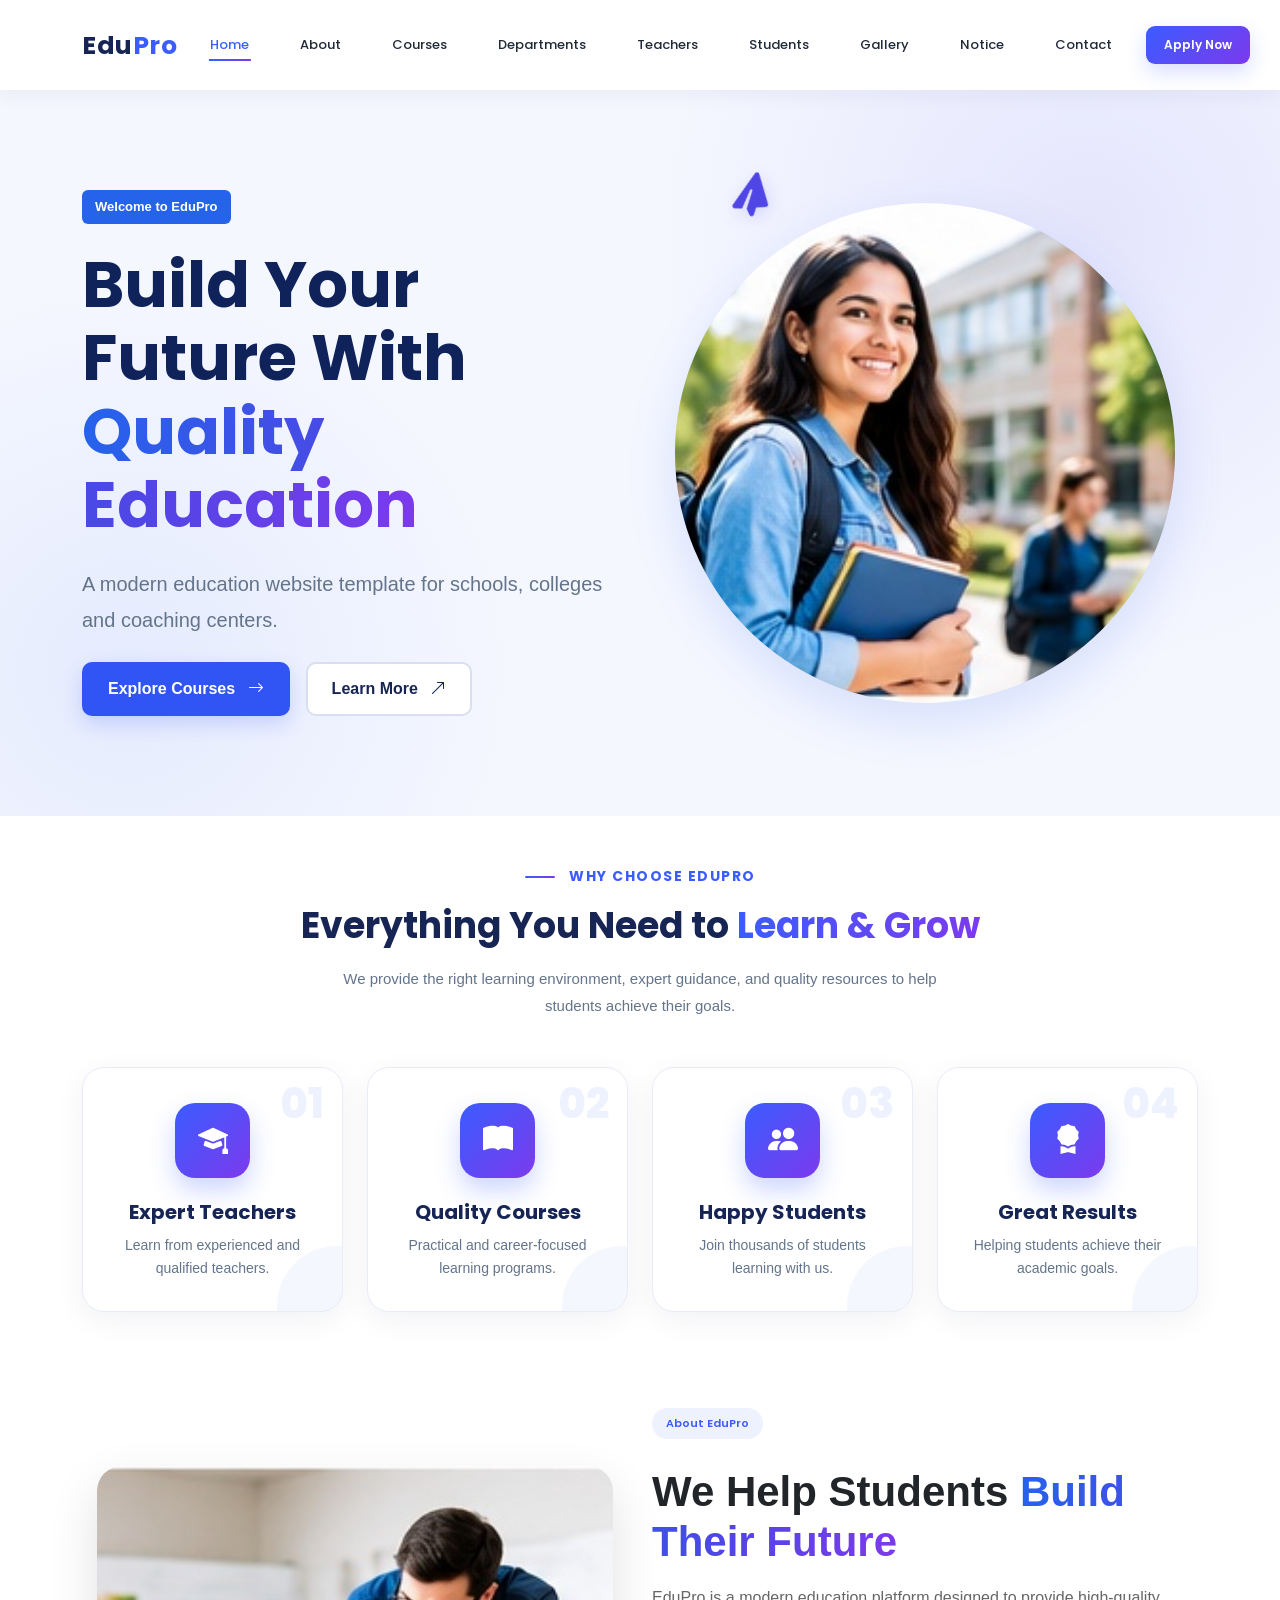
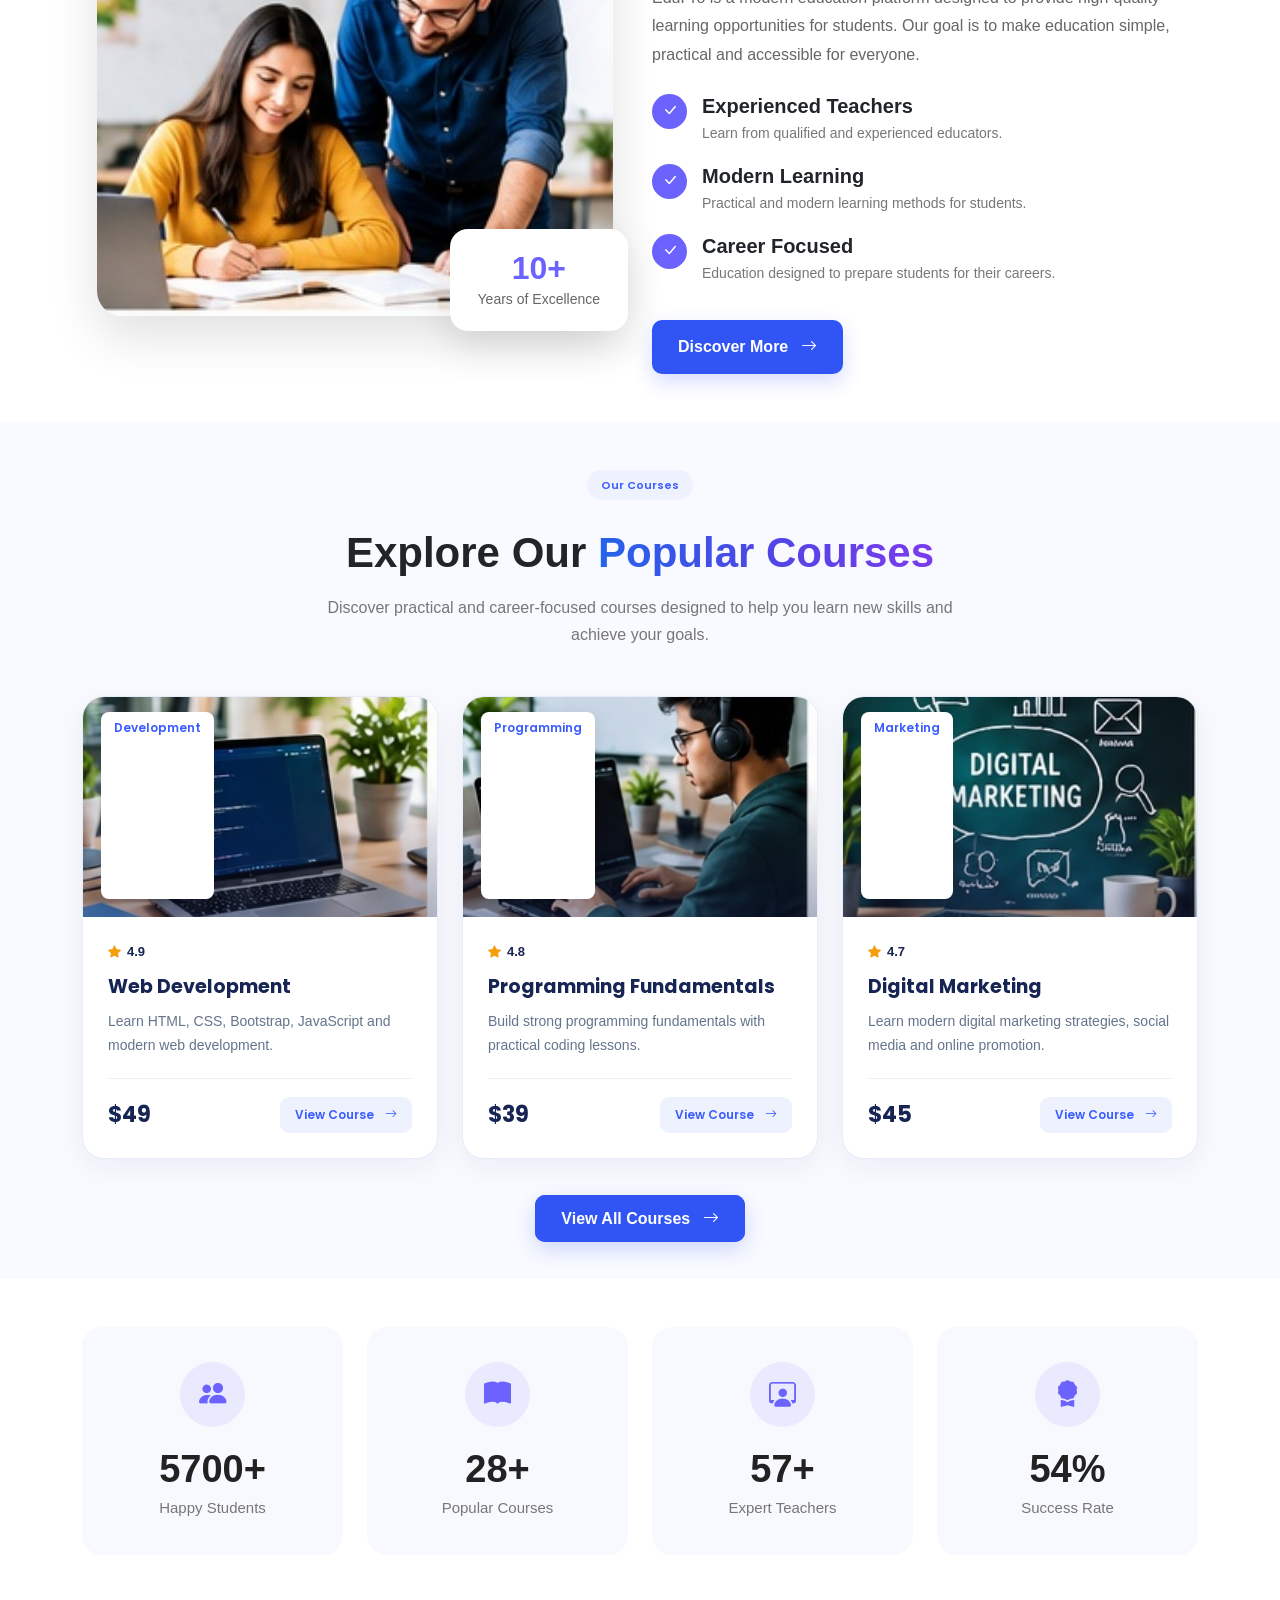
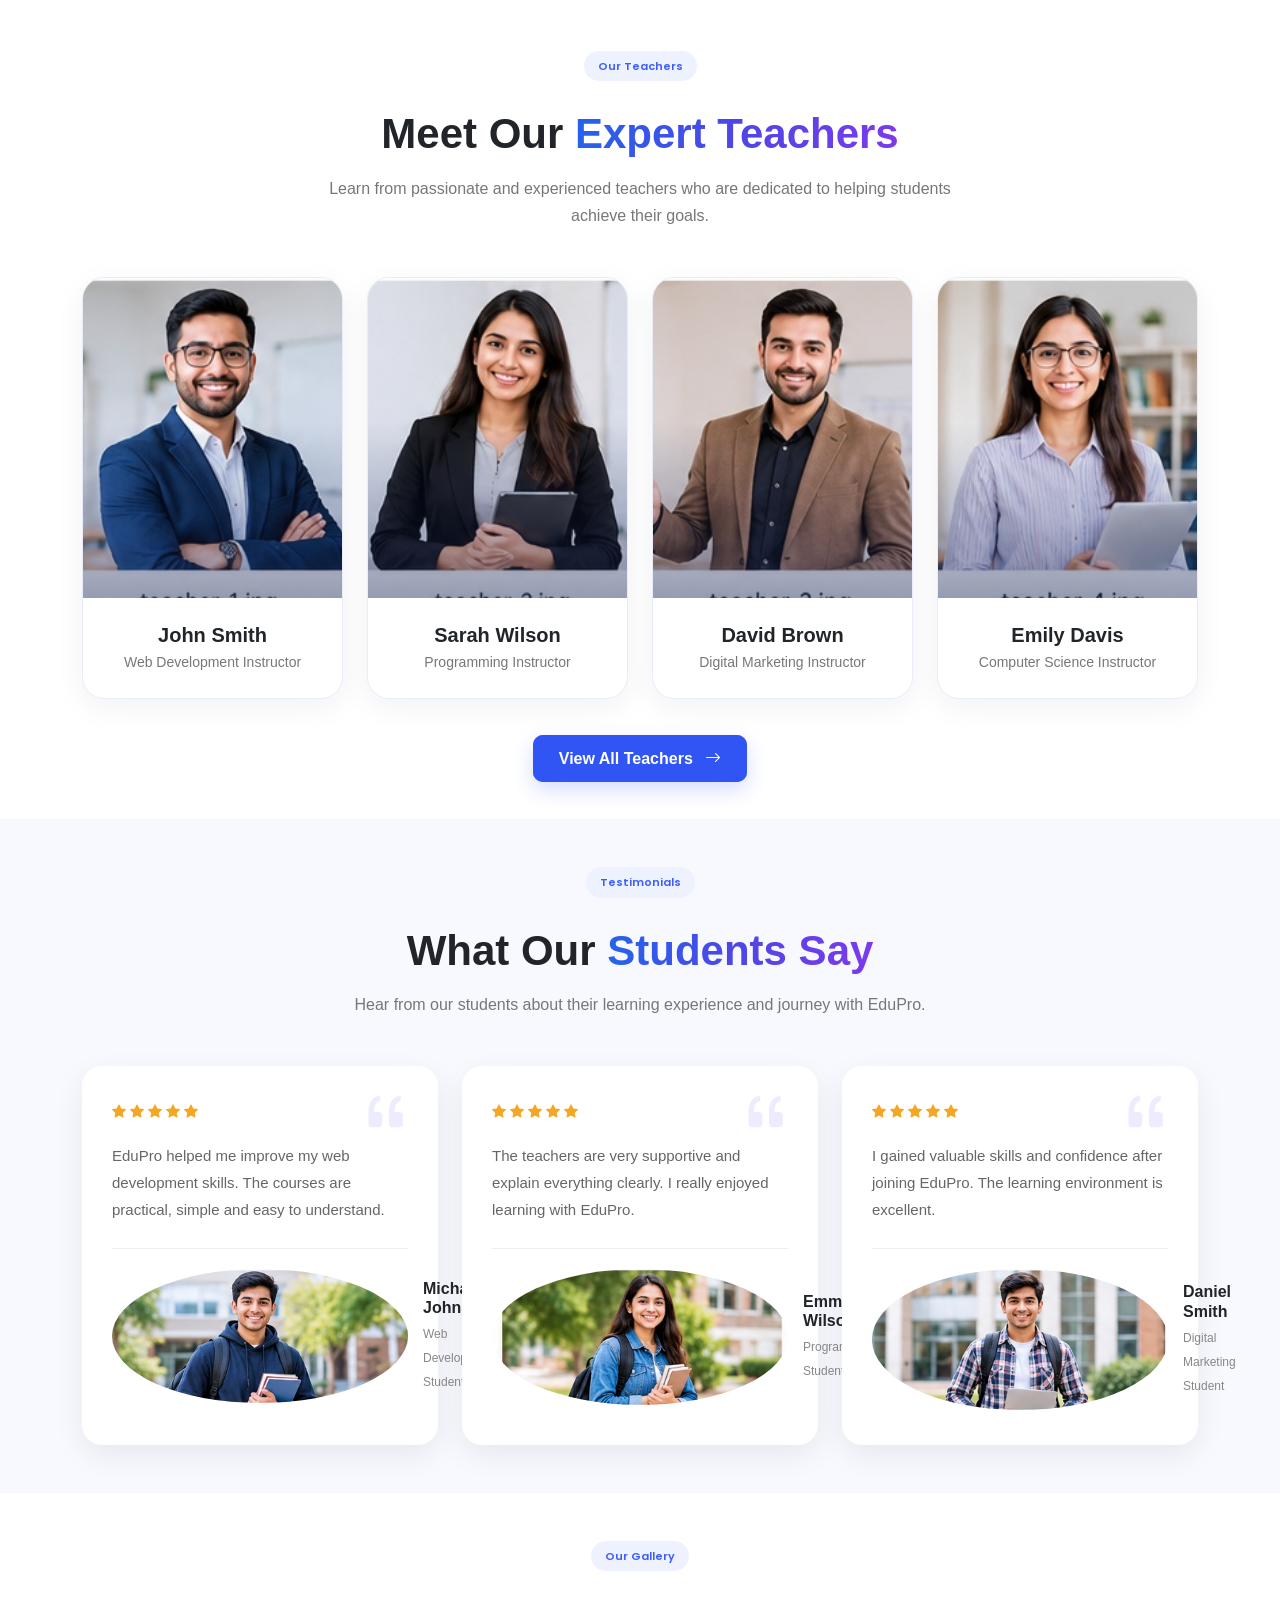
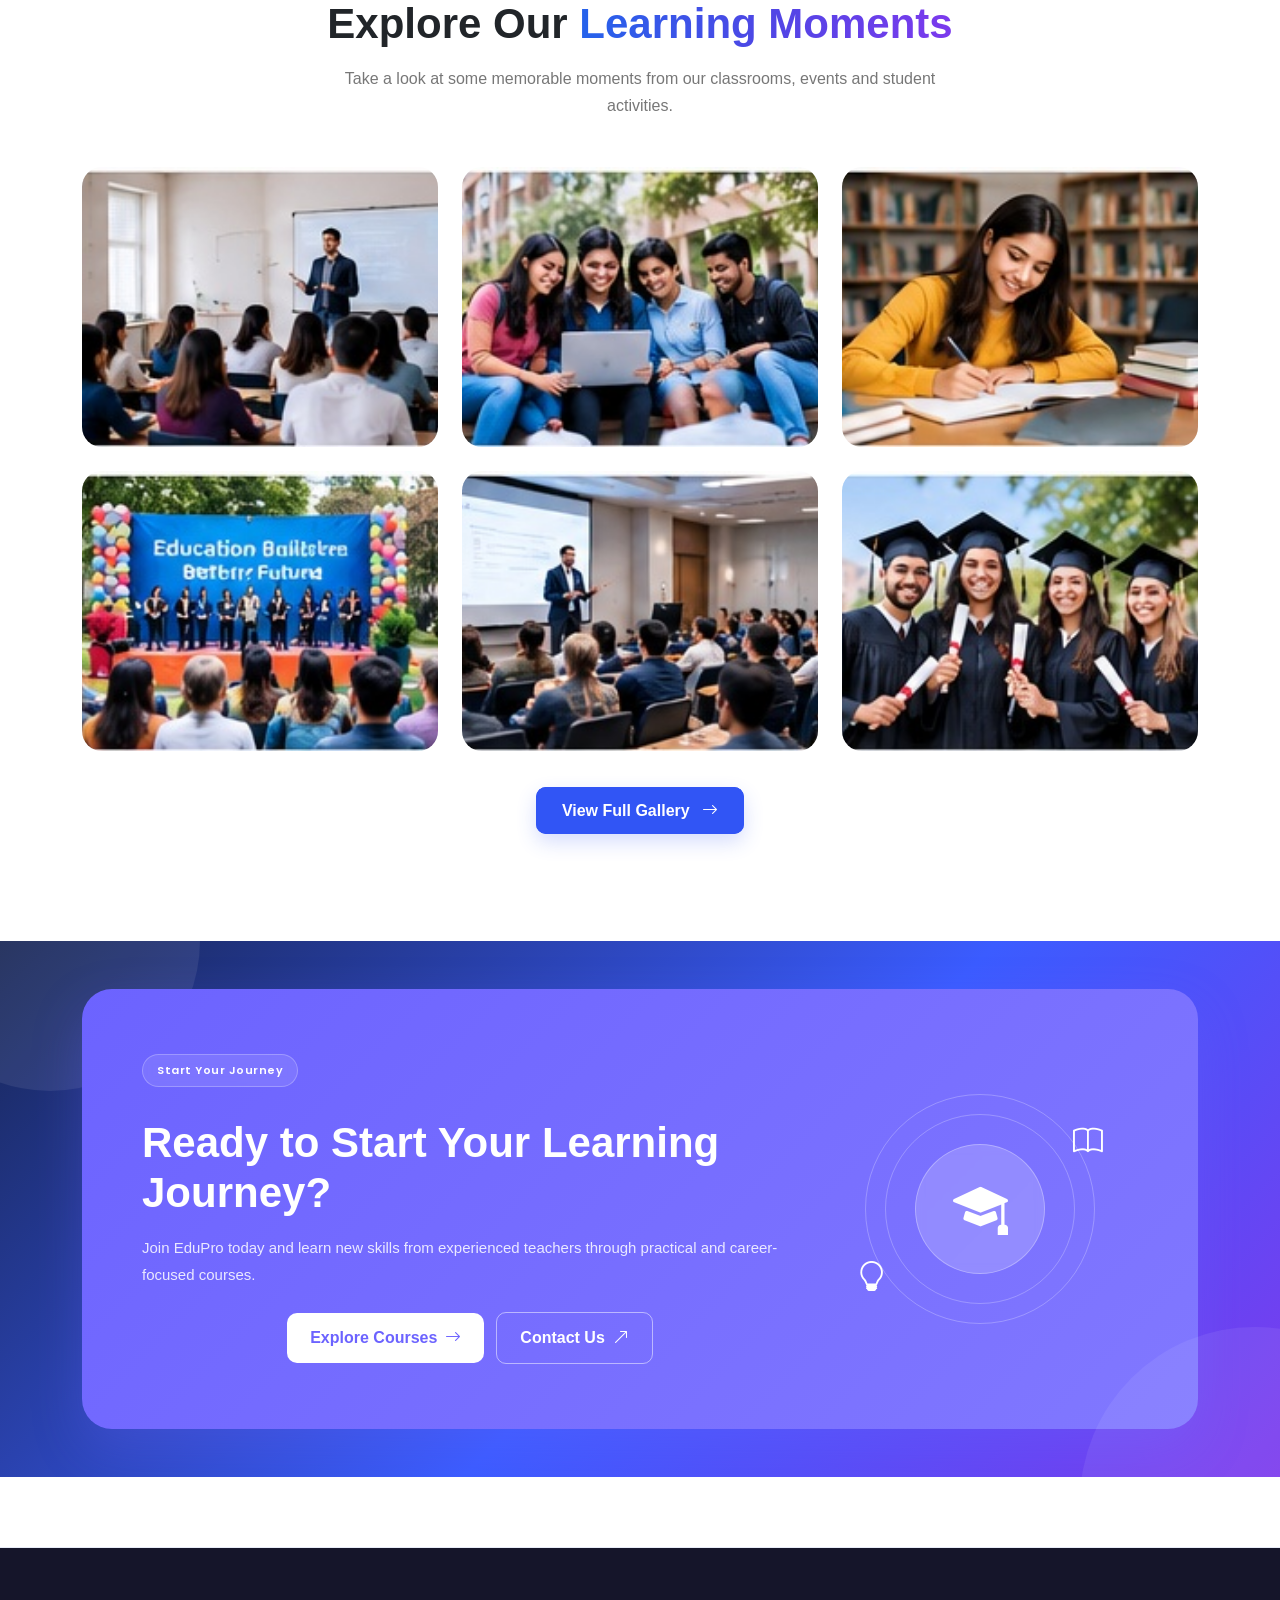
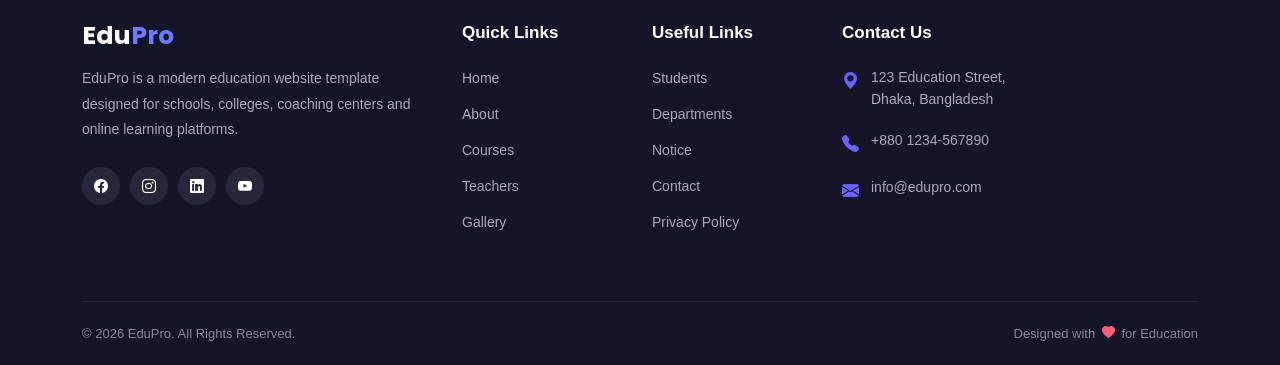
==== commit f5e3244d: "second message" ====
--- a/index.html
+++ b/index.html
@@ -4,8 +4,7 @@
     <meta charset="utf-8" />
     <meta name="viewport" content="width=device-width, initial-scale=1" />
 
-    <title>Teachers - EduPro</title>
-
+    <title>EduPro - Quality Education</title>
     <!-- Bootstrap CSS -->
     <link
       href="https://cdn.jsdelivr.net/npm/bootstrap@5.3.3/dist/css/bootstrap.min.css"
@@ -36,66 +35,70 @@
   </head>
 
   <body>
-    <!-- navbar strat  -->
     <!-- Navbar Start -->
 
     <nav class="navbar navbar-expand-lg">
       <div class="container">
+        <!-- Logo -->
         <a class="navbar-brand" href="index.html">
           <span class="brand-edu">Edu</span><span class="brand-pro">Pro</span>
         </a>
 
+        <!-- Mobile Toggle -->
         <button
           class="navbar-toggler"
           type="button"
           data-bs-toggle="collapse"
           data-bs-target="#navbarSupportedContent"
+          aria-controls="navbarSupportedContent"
+          aria-expanded="false"
+          aria-label="Toggle navigation"
         >
-          <span class="navbar-toggler-icon"></span>
+         <i class="fa-solid fa-bars"></i>
         </button>
 
+        <!-- Navigation -->
         <div class="collapse navbar-collapse" id="navbarSupportedContent">
           <ul class="navbar-nav ms-auto align-items-lg-center">
             <li class="nav-item">
-              <a class="nav-link active" aria-current="page" href="index.html"
-                >Home</a
-              >
+              <a class="nav-link active" href="index.html"> Home </a>
             </li>
 
             <li class="nav-item">
-              <a class="nav-link" href="about.html">About</a>
+              <a class="nav-link" href="about.html"> About </a>
             </li>
 
             <li class="nav-item">
-              <a class="nav-link" href="courses.html">Courses</a>
+              <a class="nav-link" href="courses.html"> Courses </a>
             </li>
 
             <li class="nav-item">
-              <a class="nav-link" href="department.html">Departments</a>
+              <a class="nav-link" href="department.html"> Departments </a>
             </li>
 
+            <!-- Active Page -->
             <li class="nav-item">
-              <a class="nav-link" href="teachers.html">Teachers</a>
+              <a class="nav-link " href="teachers.html"> Teachers </a>
             </li>
 
             <li class="nav-item">
-              <a class="nav-link" href="students.html">Students</a>
+              <a class="nav-link" href="students.html"> Students </a>
             </li>
 
             <li class="nav-item">
-              <a class="nav-link" href="gallery.html">Gallery</a>
+              <a class="nav-link" href="gallery.html"> Gallery </a>
             </li>
 
             <li class="nav-item">
-              <a class="nav-link" href="notice.html">Notice</a>
+              <a class="nav-link" href="notice.html"> Notice </a>
             </li>
 
             <li class="nav-item">
-              <a class="nav-link" href="contact.html">Contact</a>
+              <a class="nav-link" href="contact.html"> Contact </a>
             </li>
 
             <li class="nav-item ms-lg-3">
-              <a href="contact.html" class="apply-btn"> Apply Now </a>
+              <a href="contact.html" class="nav-apply-btn"> Apply Now </a>
             </li>
           </ul>
         </div>
@@ -103,7 +106,6 @@
     </nav>
 
     <!-- Navbar End -->
-    <!-- navbar end  -->
 
     <!-- Hero Section Start -->
     <section class="hero-section">
@@ -1168,10 +1170,10 @@
 
     <!-- Footer End -->
 
-    <!-- js links  -->
+    <!-- Bootstrap JS -->
+    <script src="./assets/js/bootstrap.bundle.min.js"></script>
+
+    <!-- Main JS -->
     <script src="./assets/js/script.js"></script>
-
-    <!-- bootstrap js link  -->
-    <script src="./assets/js/bootstrap.bundle.min.js"></script>
   </body>
 </html>
--- a/assets/css/style.css
+++ b/assets/css/style.css
@@ -98,8 +98,6 @@
   width: 65%;
 }
 
-
-
 /* =========================================
    MOBILE NAVBAR BUTTON
 ========================================= */
@@ -183,7 +181,6 @@
     text-align: center;
   }
 }
-
 
 /* ================================
    Features Section
@@ -457,7 +454,6 @@
   }
 }
 
-
 /* =========================================
    FOOTER SOCIAL ICON FIX
 ========================================= */
@@ -525,8 +521,6 @@
   }
 }
 
-
-
 /* ==============================
    CTA SECTION
 ================================ */
@@ -1089,8 +1083,6 @@
     margin-top: 35px;
   }
 }
-
-
 
 /* =====================================================
    GLOBAL NAVBAR - SAME ON EVERY PAGE
@@ -1467,8 +1459,6 @@
 .category-link:hover i {
   transform: translateX(5px);
 }
-
-
 
 /* =====================================================
    COURSES PAGE - RESPONSIVE
@@ -1823,7 +1813,6 @@
   font-size: 14px;
 }
 
-
 /* =====================================================
    GLOBAL NAVBAR - SAME ON ALL PAGES
 ===================================================== */
@@ -2123,8 +2112,6 @@
   }
 }
 
-
-
 /* ================================
    FOOTER LOGO - GLOBAL
 ================================ */
@@ -2180,3 +2167,316 @@
   }
 }
 
+/* =========================================================
+   TEACHERS PAGE - MOBILE / RESPONSIVE FIX
+   ========================================================= */
+
+/* Prevent horizontal scrollbar */
+html,
+body {
+  width: 100%;
+  max-width: 100%;
+  overflow-x: hidden !important;
+}
+
+/* Keep all sections inside viewport */
+section,
+header,
+footer,
+main {
+  max-width: 100%;
+  overflow-x: clip;
+}
+
+nav {
+  max-width: 100%;
+  overflow: visible !important;
+}
+
+/* Navbar */
+.navbar {
+  width: 100%;
+  max-width: 100%;
+  overflow: visible !important;
+}
+
+.navbar .container {
+  width: 100%;
+  max-width: 1140px;
+}
+
+/* Navbar toggler */
+.navbar-toggler {
+  display: none;
+  border: none !important;
+  outline: none !important;
+  box-shadow: none !important;
+  background: transparent !important;
+  padding: 7px 4px !important;
+  color: #172554 !important;
+  font-size: 22px !important;
+}
+
+.navbar-toggler i {
+  display: block !important;
+  color: #172554 !important;
+  font-size: 22px !important;
+  line-height: 1 !important;
+}
+
+/* Apply button */
+.nav-apply-btn {
+  display: inline-flex !important;
+  align-items: center;
+  justify-content: center;
+  text-decoration: none !important;
+  white-space: nowrap;
+}
+
+/* Desktop */
+@media (min-width: 992px) {
+  .navbar-toggler {
+    display: none !important;
+  }
+
+  .navbar-collapse {
+    display: flex !important;
+  }
+
+  .navbar-nav {
+    align-items: center !important;
+  }
+}
+
+/* Tablet + Mobile */
+@media (max-width: 991.98px) {
+  .navbar {
+    min-height: 70px;
+    padding: 15px 0 !important;
+  }
+
+  .navbar .container {
+    position: relative;
+  }
+
+  .navbar-toggler {
+    display: block !important;
+    margin-left: auto;
+  }
+
+  .navbar-collapse {
+    width: 100%;
+    margin-top: 15px;
+    padding: 14px;
+    border-radius: 16px;
+    background: #172554;
+    box-shadow: 0 15px 35px rgba(23, 37, 84, 0.15);
+  }
+
+  .navbar-nav {
+    width: 100%;
+    align-items: stretch !important;
+  }
+
+  .navbar-nav .nav-item {
+    width: 100%;
+  }
+
+  .navbar-nav .nav-link {
+    width: 100%;
+    margin-left: 0 !important;
+    padding: 11px 14px !important;
+    border-radius: 9px;
+    color: #ffffff !important;
+    font-size: 12px !important;
+  }
+
+  .navbar-nav .nav-link:hover,
+  .navbar-nav .nav-link.active {
+    background: rgba(255, 255, 255, 0.08);
+    color: #8ea0ff !important;
+  }
+
+  .navbar-nav .nav-item.ms-lg-3 {
+    margin-top: 8px;
+    margin-left: 0 !important;
+  }
+
+  .nav-apply-btn {
+    width: 100%;
+    padding: 11px 16px !important;
+    border-radius: 9px !important;
+  }
+}
+
+/* Small Mobile */
+@media (max-width: 575.98px) {
+  .navbar {
+    min-height: 66px;
+    padding: 14px 0 !important;
+  }
+
+  .navbar .container {
+    padding-left: 15px;
+    padding-right: 15px;
+  }
+
+  .navbar .navbar-brand,
+  .navbar .navbar-brand .brand-edu,
+  .navbar .navbar-brand .brand-pro {
+    font-size: 22px !important;
+  }
+
+  .navbar-toggler {
+    font-size: 20px !important;
+  }
+
+  .navbar-toggler i {
+    font-size: 20px !important;
+  }
+
+  .navbar-collapse {
+    margin-top: 12px;
+    padding: 12px;
+    border-radius: 14px;
+  }
+}
+
+/* =========================================================
+   EXTRA RESPONSIVE OVERFLOW FIX
+   ========================================================= */
+
+img {
+  max-width: 100%;
+  height: auto;
+}
+
+.row {
+  --bs-gutter-x: 1.5rem;
+}
+
+.hero-section,
+.features-section,
+.about-section,
+.courses-section,
+.stats-section,
+.teachers-section,
+.testimonials-section,
+.gallery-section,
+.cta-section,
+.footer-section {
+  width: 100%;
+  max-width: 100%;
+}
+
+@media (max-width: 767.98px) {
+  .container {
+    max-width: 100%;
+  }
+
+  .hero-section .row,
+  .features-section .row,
+  .about-section .row,
+  .courses-section .row,
+  .stats-section .row,
+  .teachers-section .row,
+  .testimonials-section .row,
+  .gallery-section .row,
+  .cta-section .row,
+  .footer-section .row {
+    margin-left: 0;
+    margin-right: 0;
+  }
+}
+
+/* =====================================================
+   FINAL MOBILE NAVBAR FIX
+===================================================== */
+
+.navbar {
+  position: relative;
+  z-index: 99999 !important;
+  overflow: visible !important;
+}
+
+.navbar > .container,
+.navbar > .container-fluid {
+  position: relative;
+  z-index: 99999;
+}
+
+.navbar-toggler {
+  position: relative;
+  z-index: 100000 !important;
+  display: block;
+  border: none !important;
+  outline: none !important;
+  box-shadow: none !important;
+  background: transparent !important;
+  cursor: pointer;
+}
+
+.navbar-toggler i {
+  position: relative;
+  z-index: 100001;
+  pointer-events: none;
+}
+
+.navbar-collapse {
+  position: relative;
+  z-index: 99998 !important;
+}
+
+/* Mobile */
+@media (max-width: 991.98px) {
+
+  .navbar {
+    position: relative;
+    z-index: 99999 !important;
+  }
+
+  .navbar-toggler {
+    display: block !important;
+    position: relative;
+    z-index: 100000 !important;
+  }
+
+  .navbar-collapse {
+    position: relative;
+    z-index: 99998 !important;
+
+    width: 100%;
+    margin-top: 12px;
+    padding: 15px;
+
+    background: #172554 !important;
+
+    border-radius: 14px;
+
+    box-shadow: 0 15px 35px rgba(23, 37, 84, 0.15);
+  }
+
+  .navbar-collapse.show {
+    display: block !important;
+  }
+
+  .navbar-nav {
+    width: 100%;
+  }
+
+  .navbar-nav .nav-link {
+    color: #ffffff !important;
+  }
+}
+
+/* Desktop */
+@media (min-width: 992px) {
+
+  .navbar-toggler {
+    display: none !important;
+  }
+
+  .navbar-collapse {
+    display: flex !important;
+  }
+}
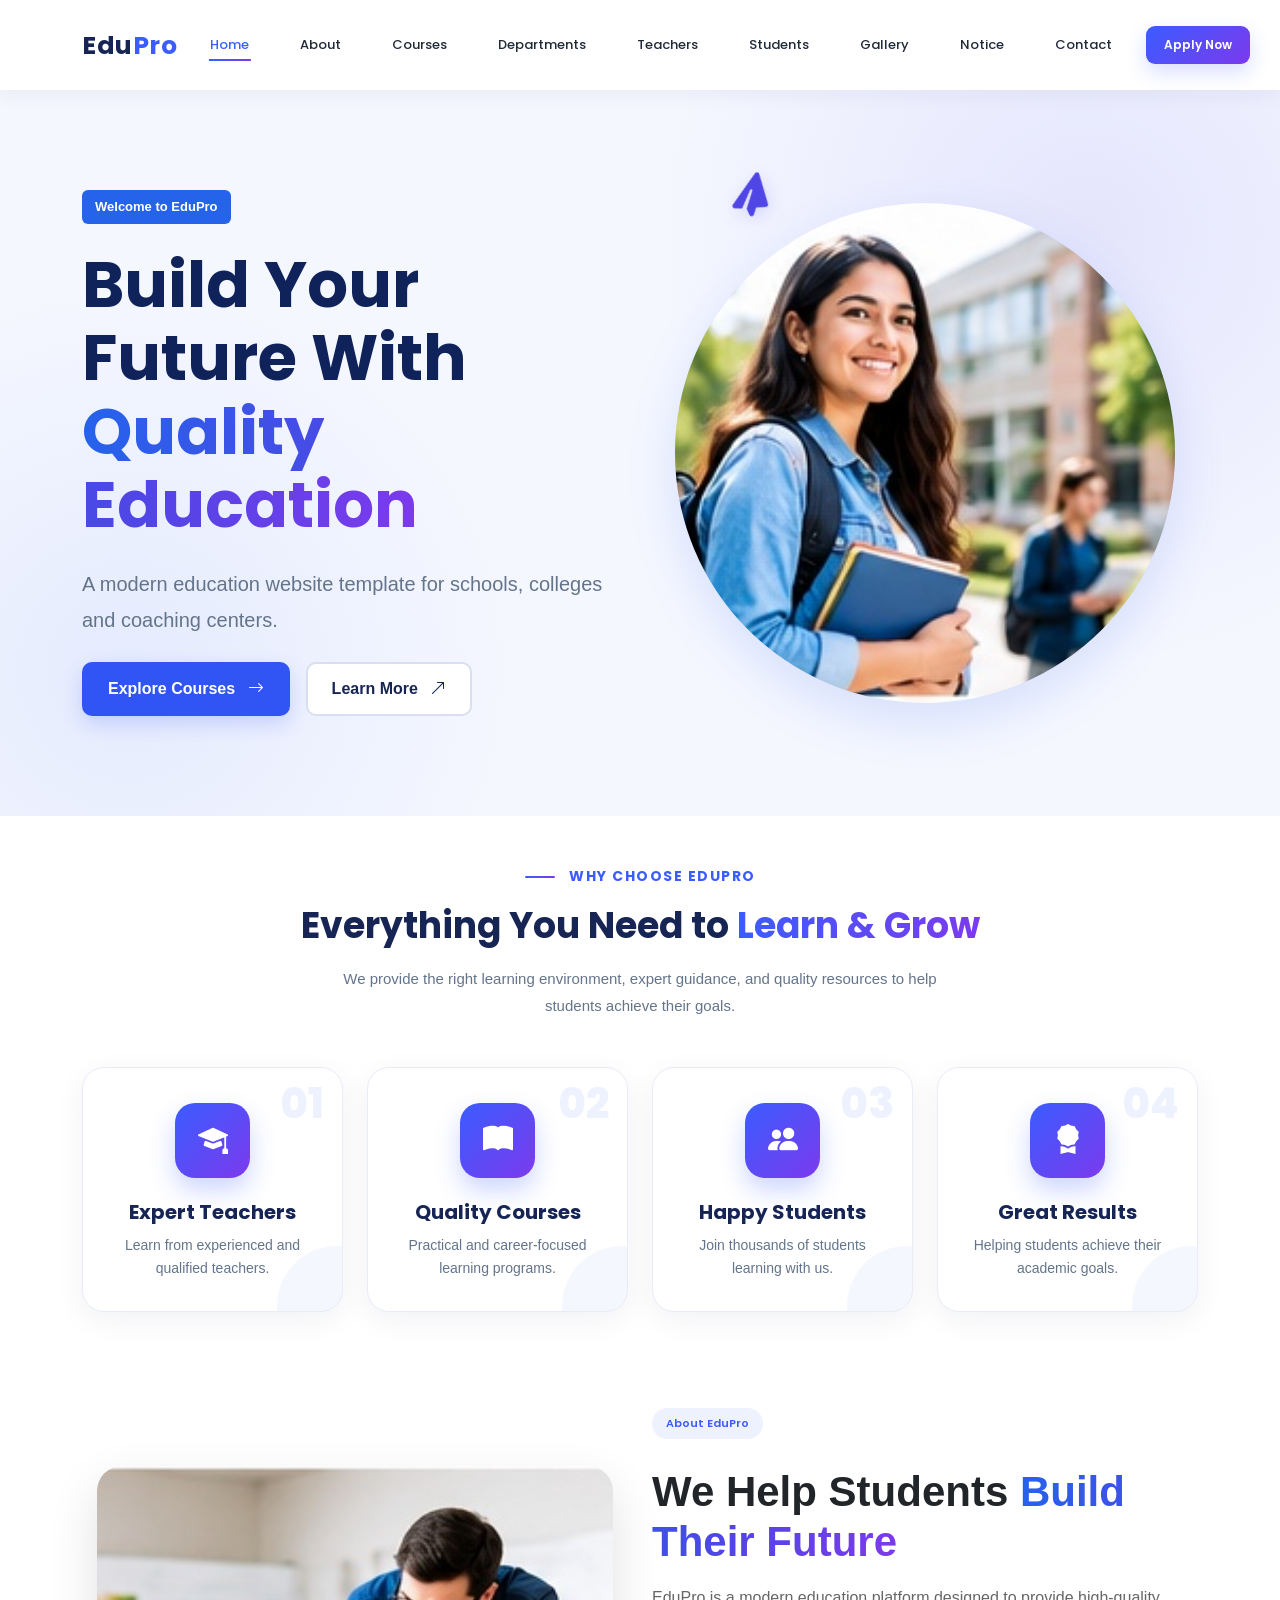
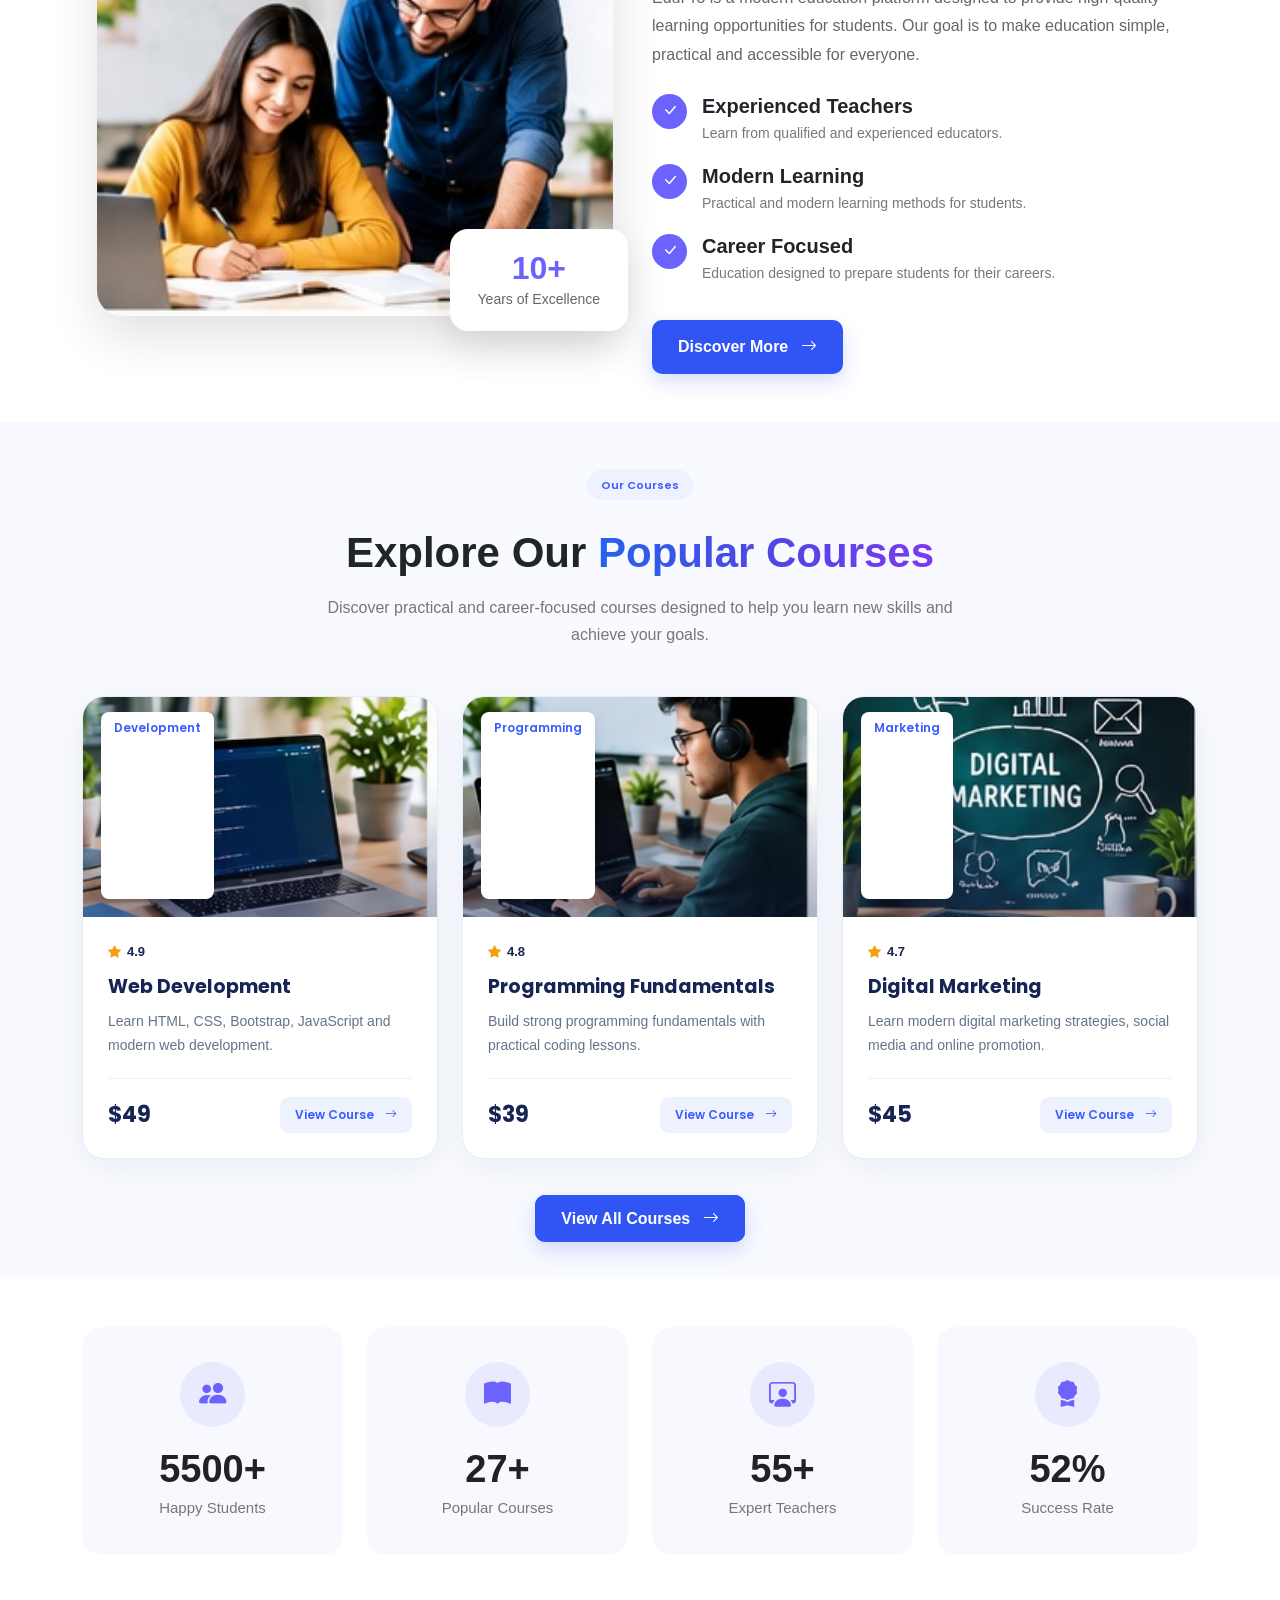
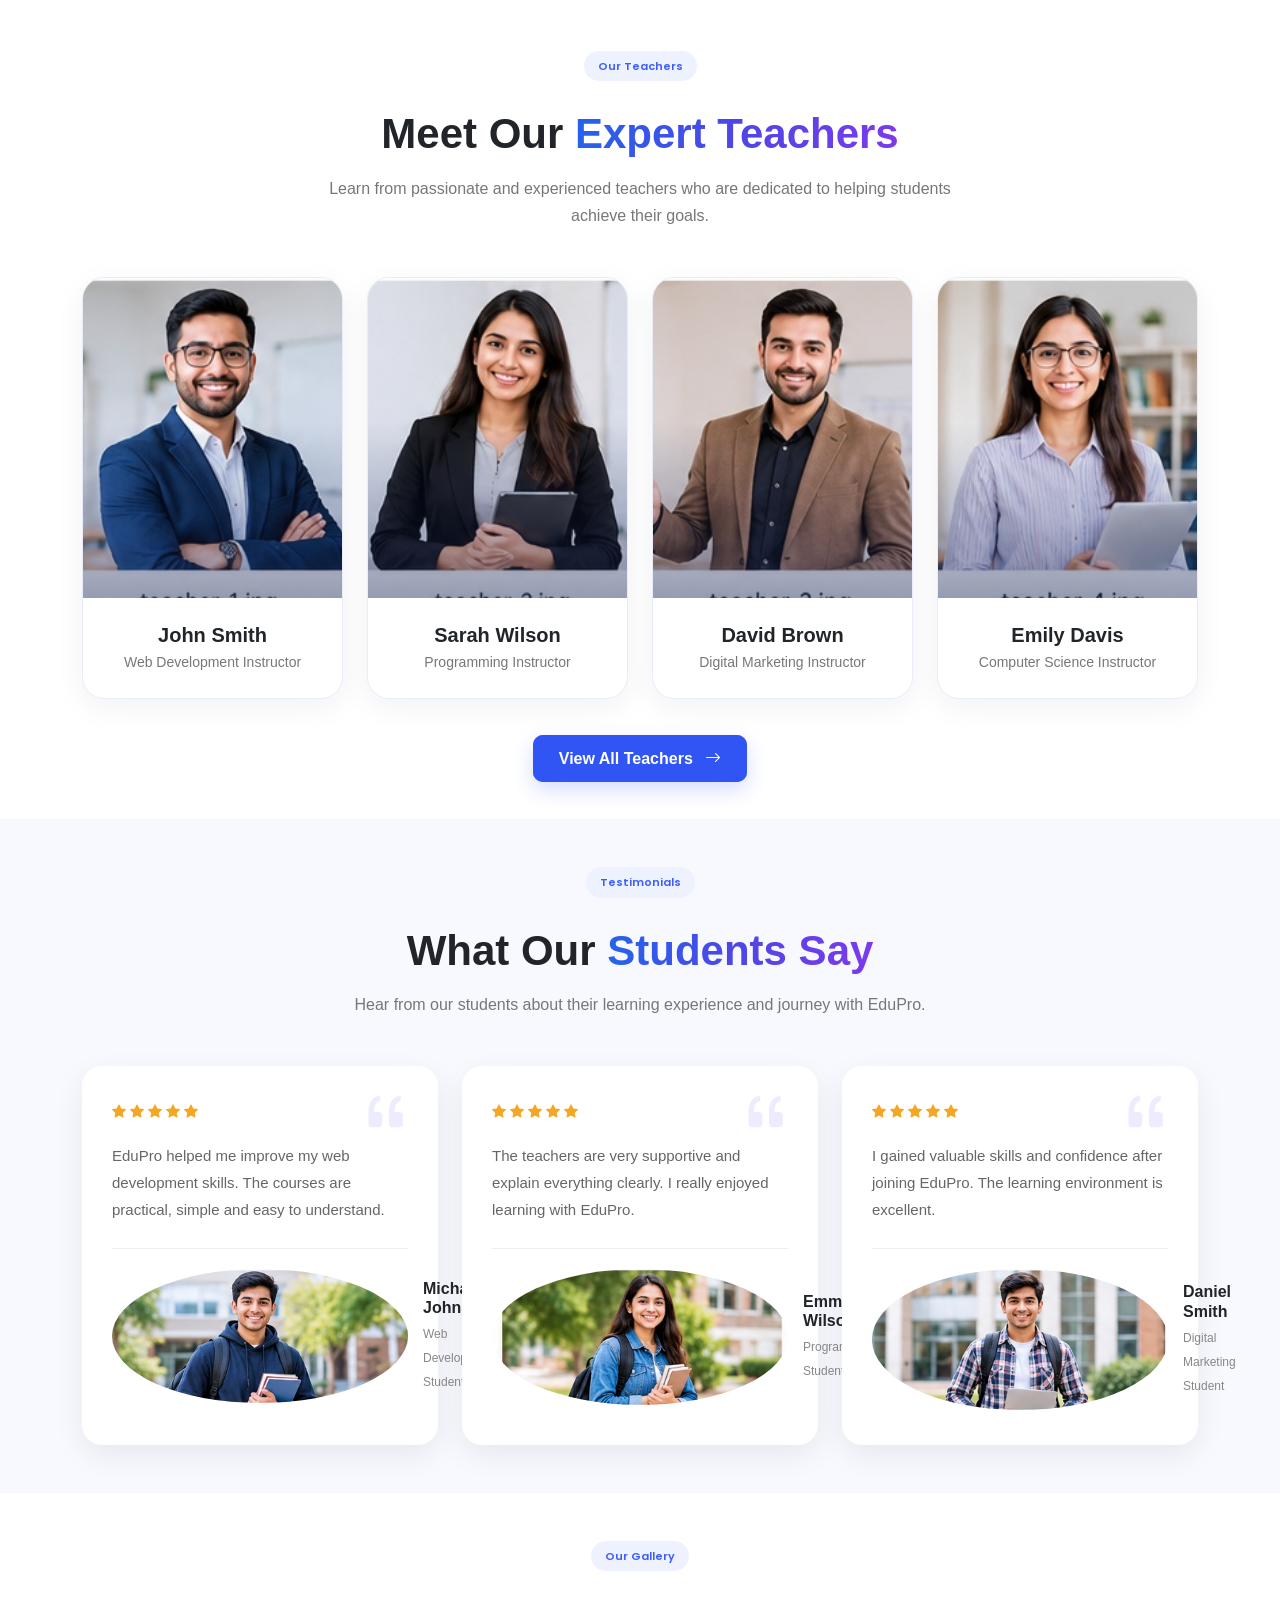
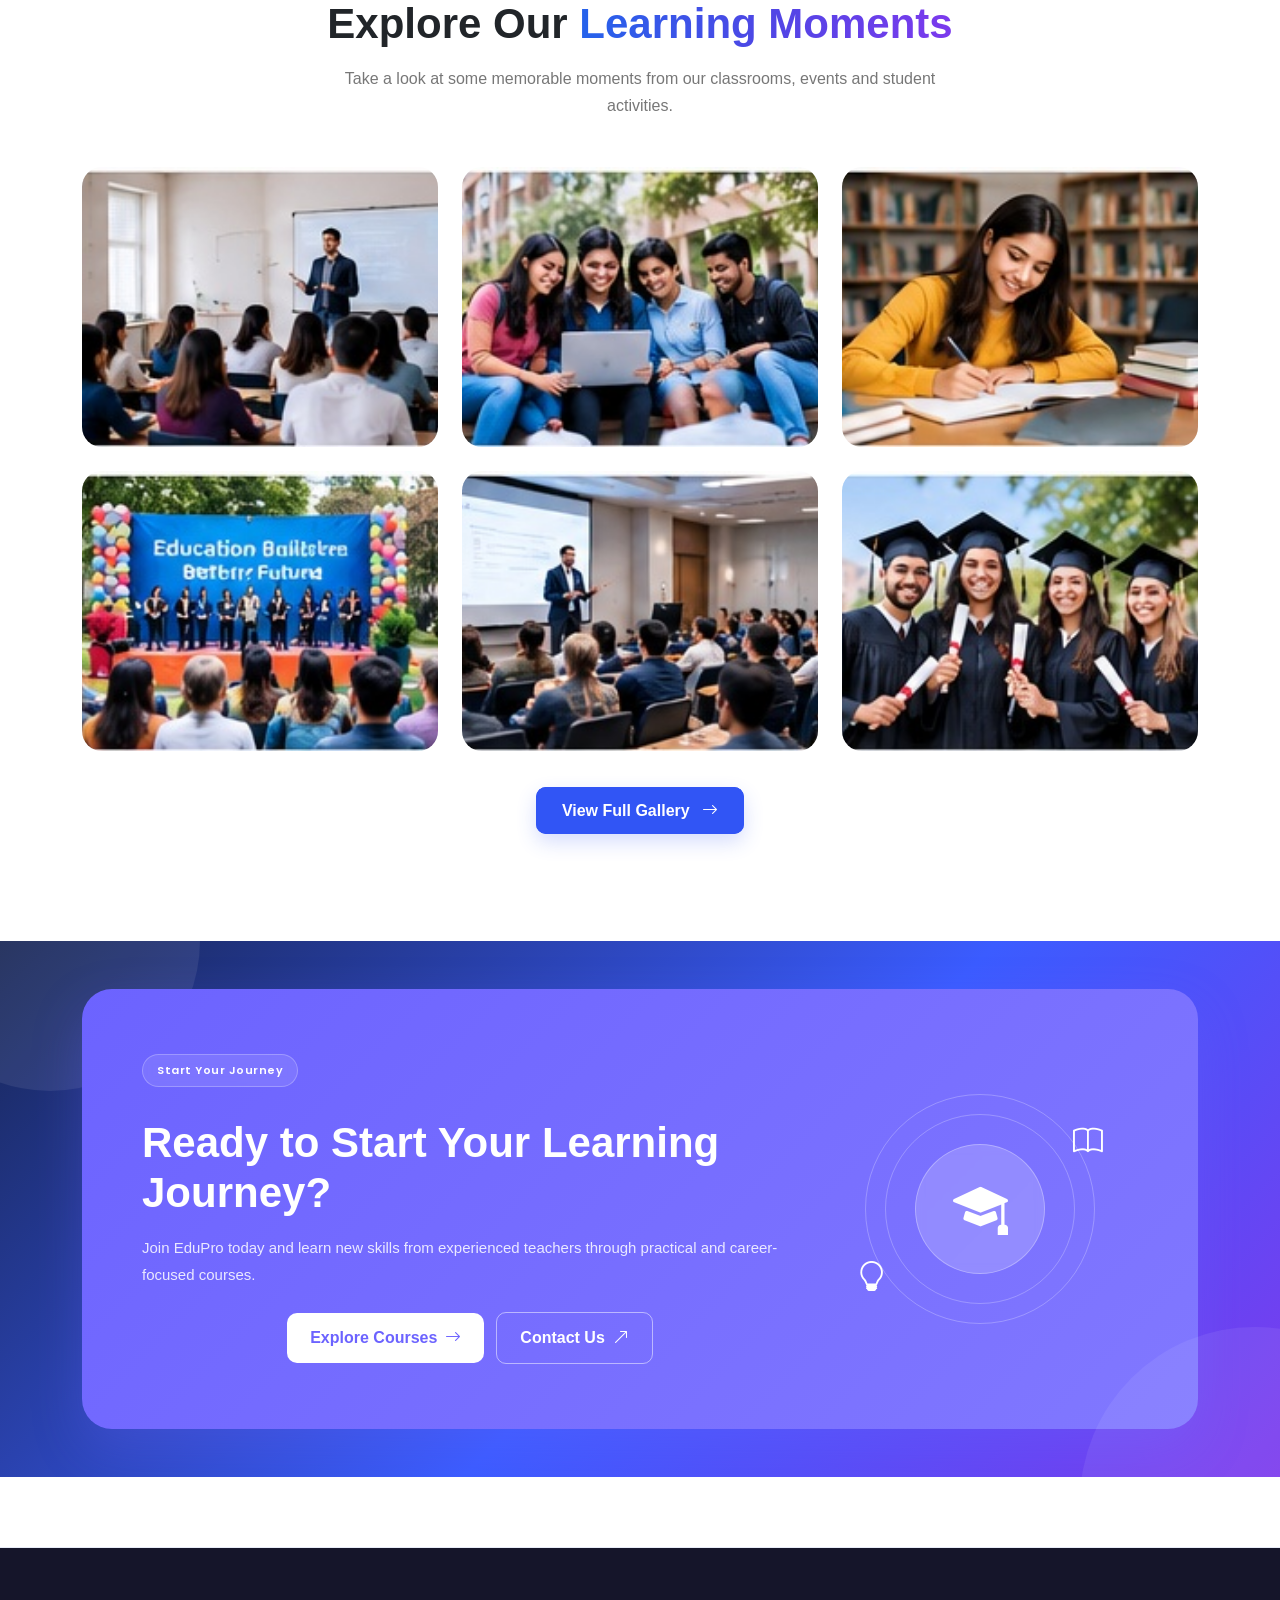
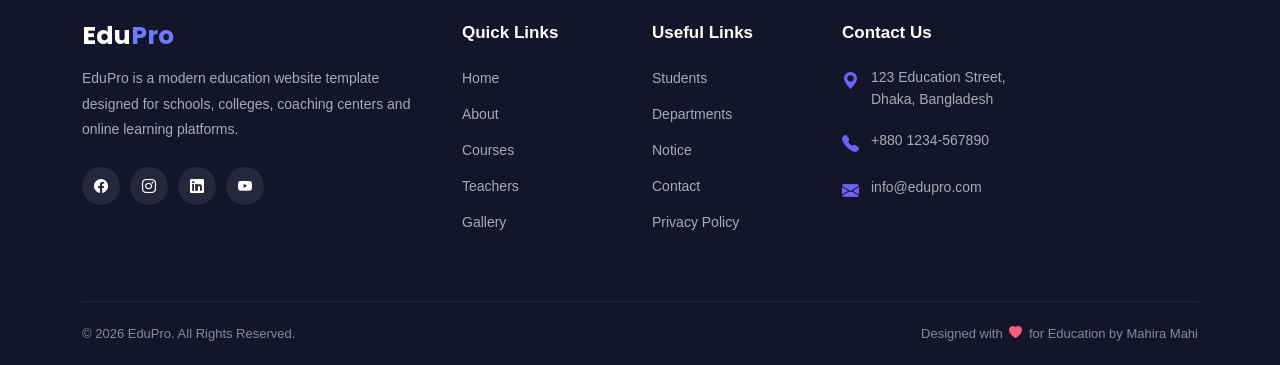
==== commit 34299132: "third commit" ====
--- a/index.html
+++ b/index.html
@@ -1162,7 +1162,7 @@
           <p>
             Designed with
             <i class="bi bi-heart-fill footer-heart"></i>
-            for Education
+            for Education by Mahira Mahi 
           </p>
         </div>
       </div>
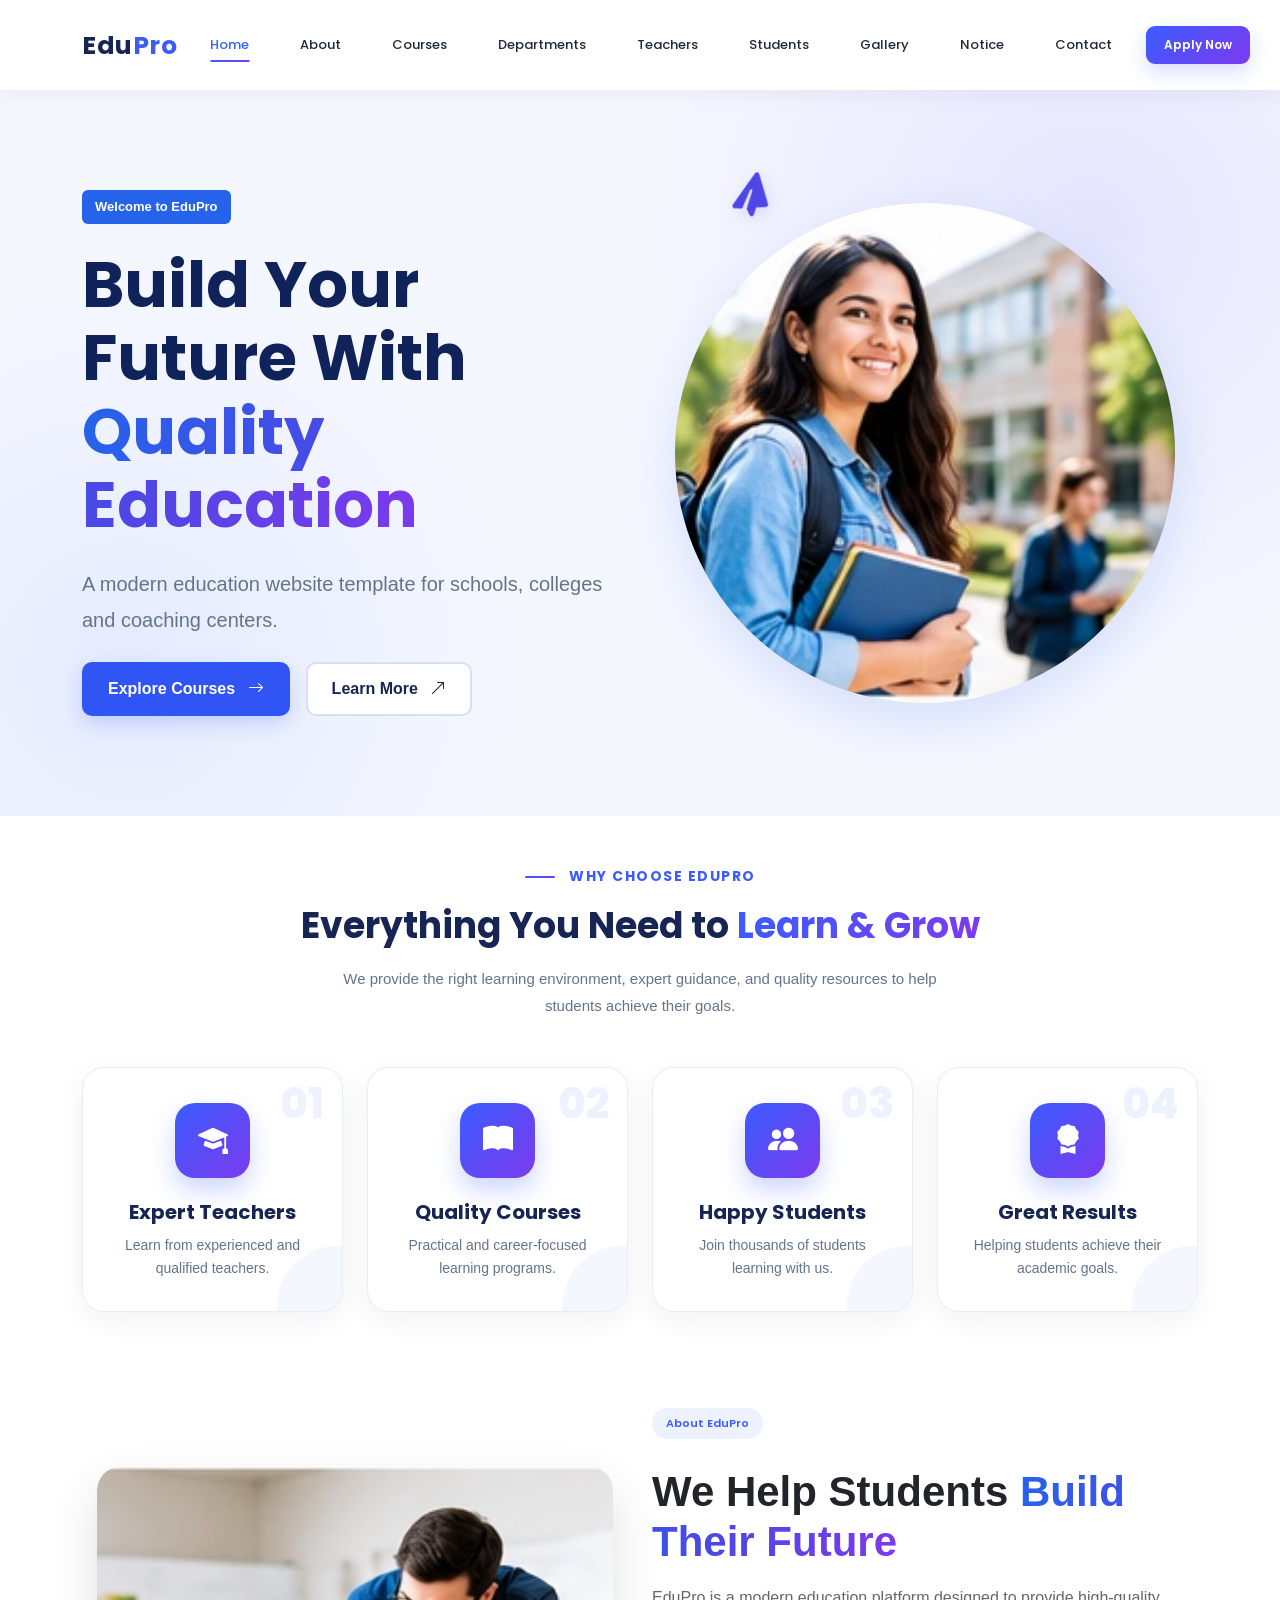
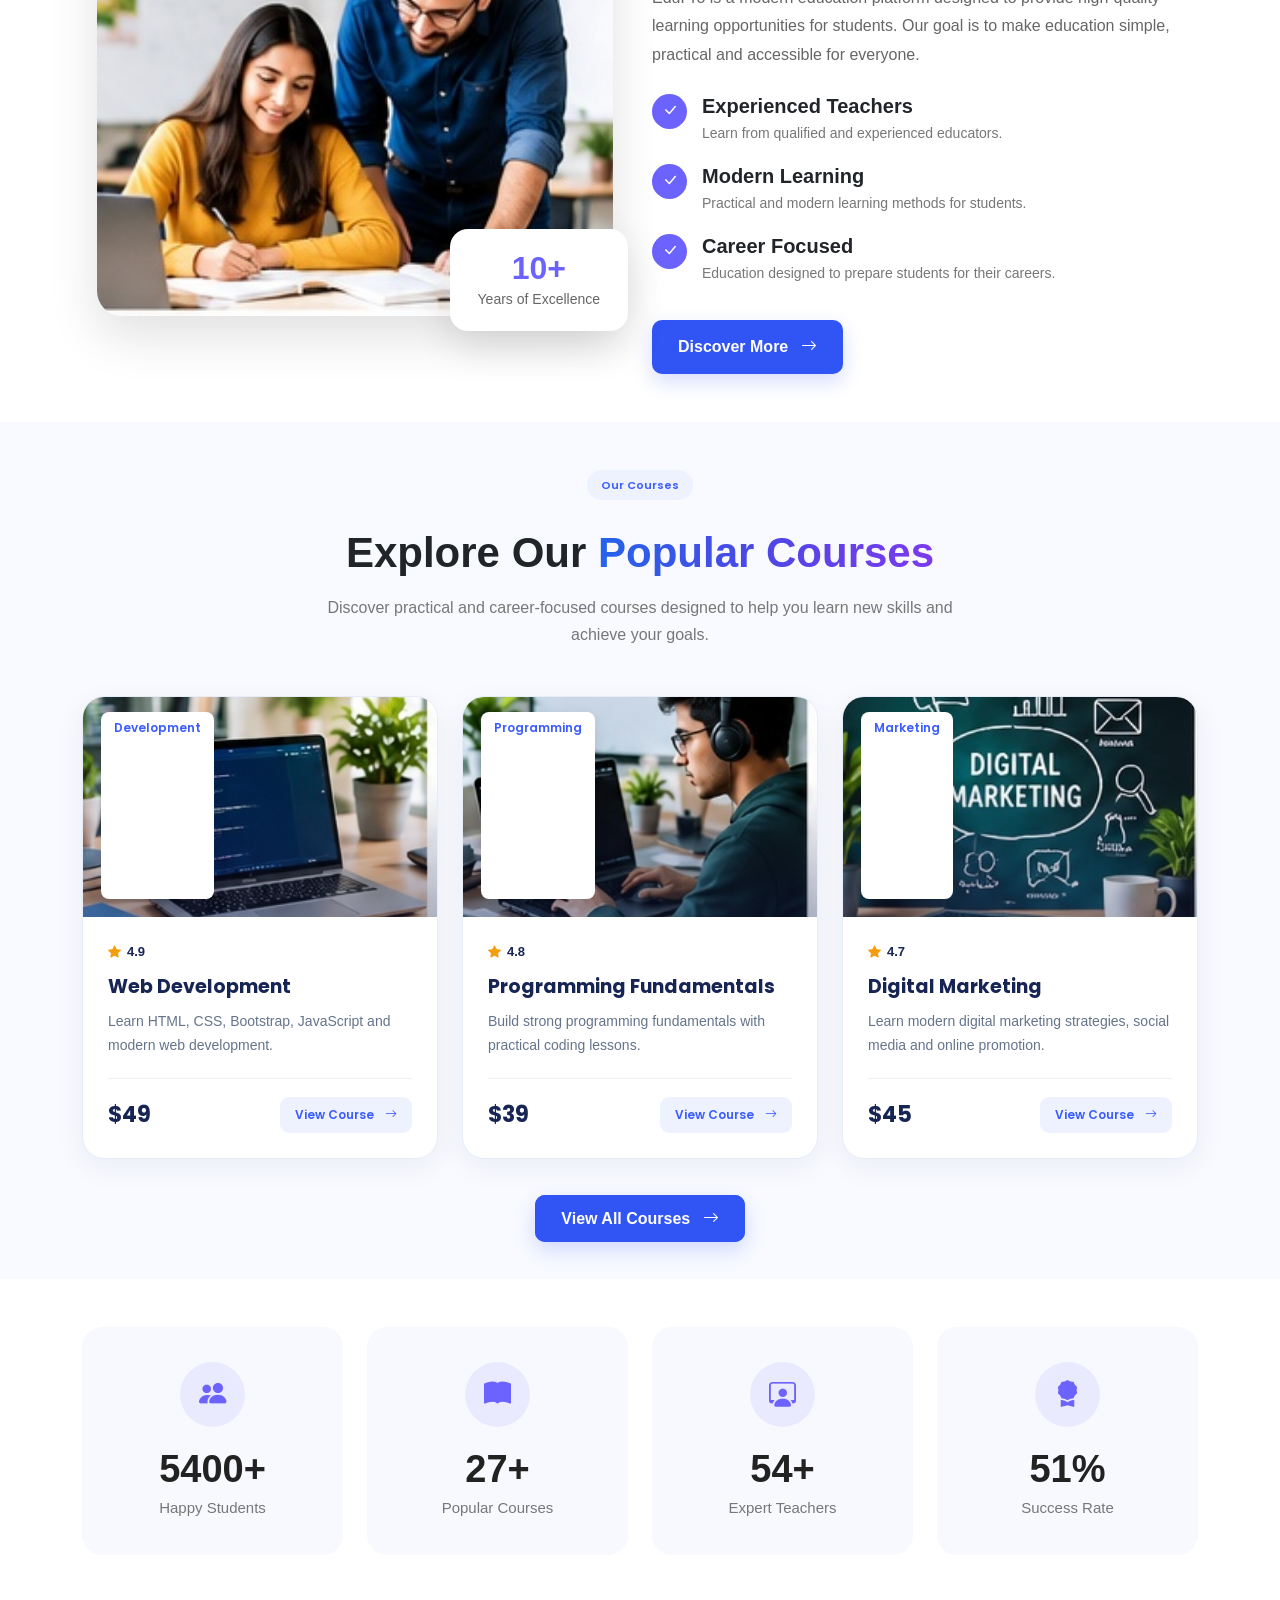
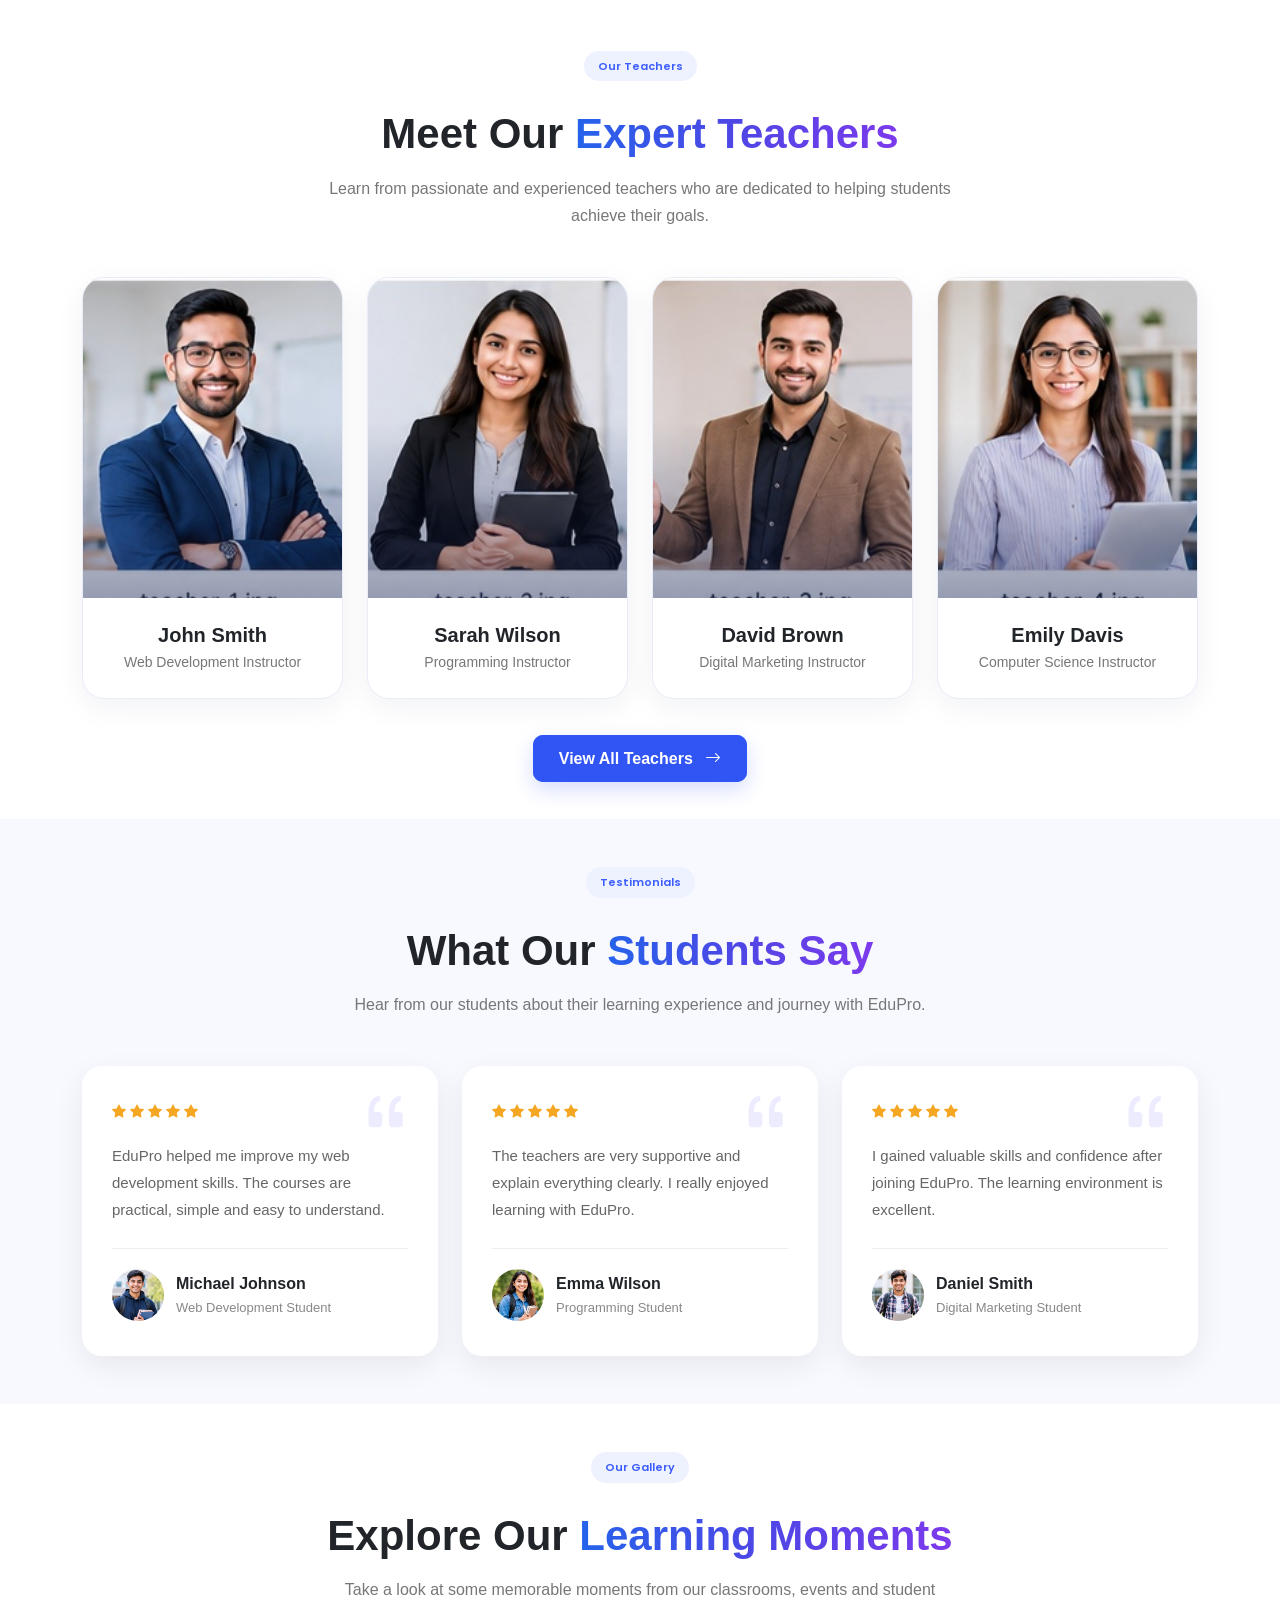
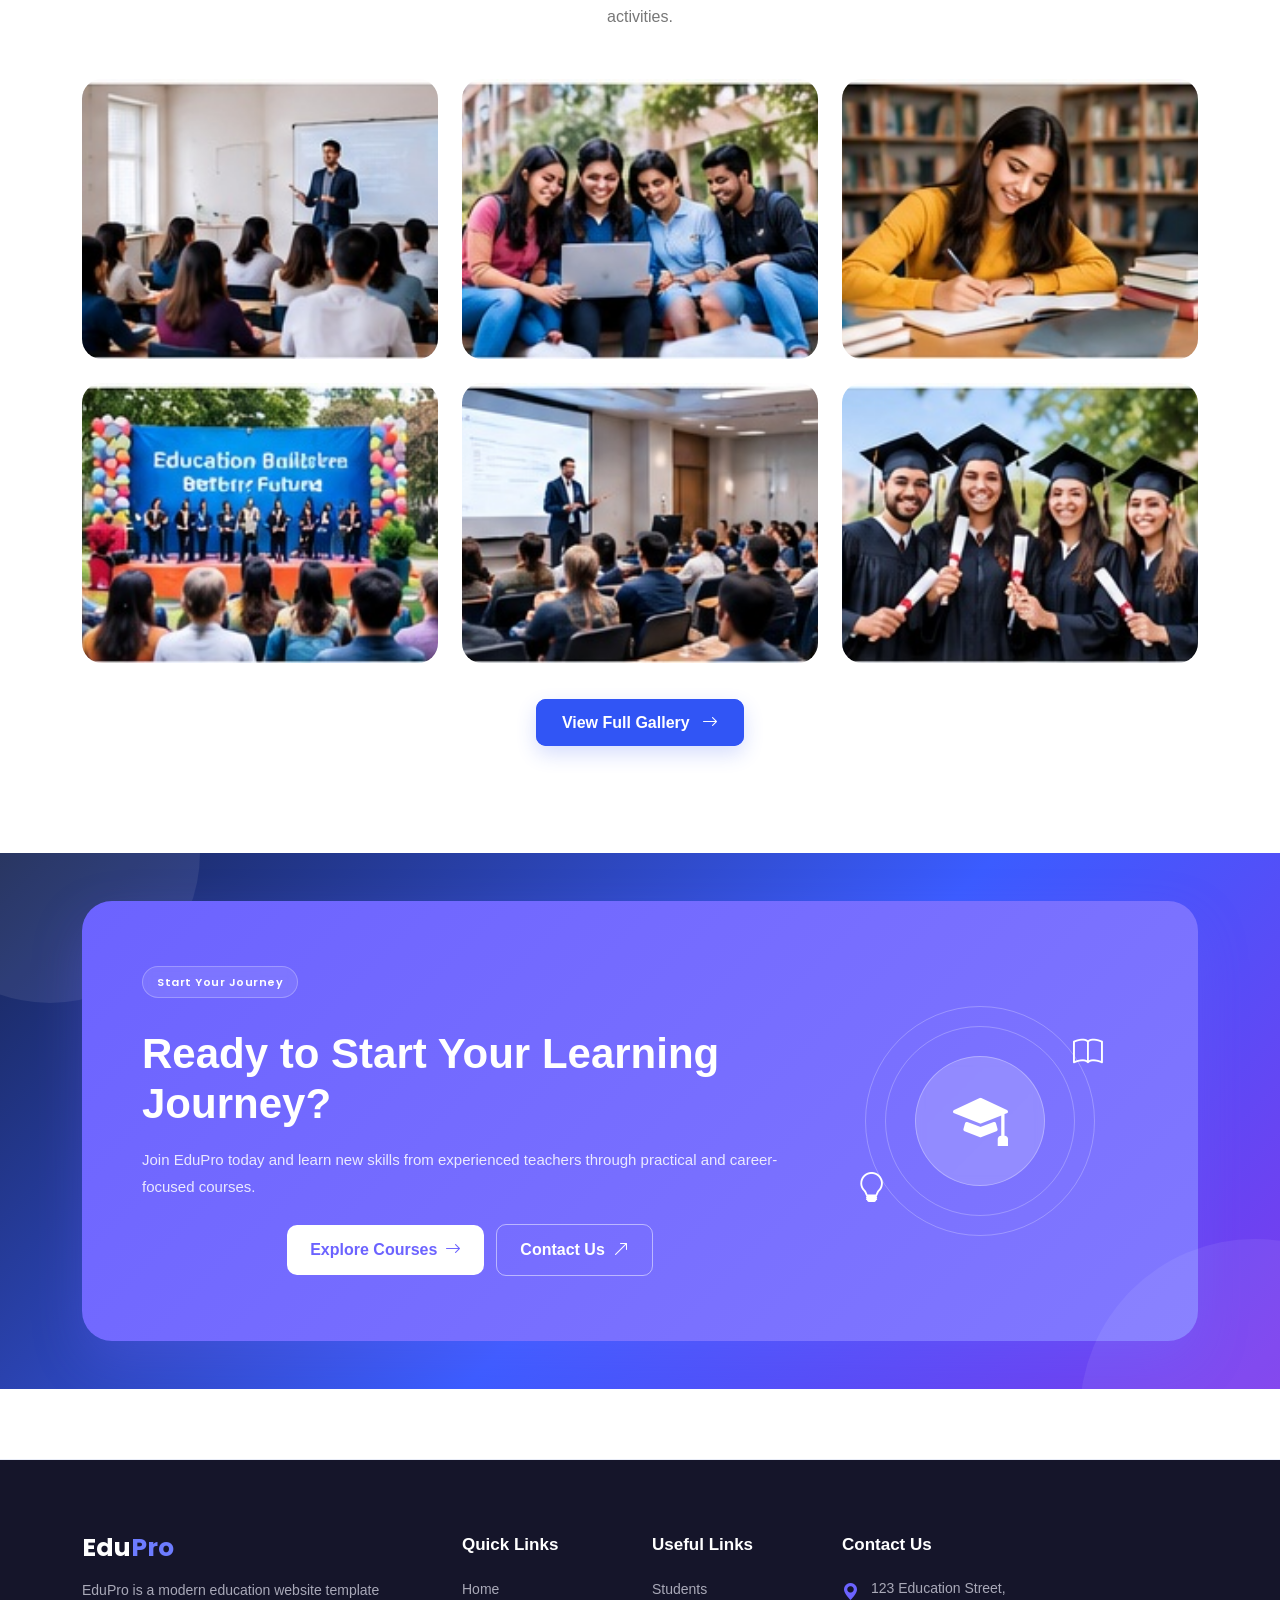
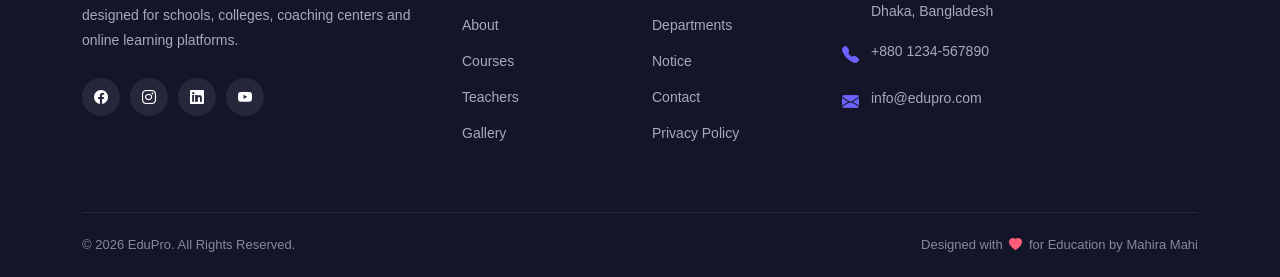
==== commit f500b510: "fourth commit" ====
--- a/index.html
+++ b/index.html
@@ -25,10 +25,9 @@
 
     <!-- Google Font -->
     <link
-      href="https://fonts.googleapis.com/css2?family=Poppins:wght@400;500;600;700;800&display=swap"
+      href="https://fonts.googleapis.com/css2?family=Poppins:wght@400;500;600;700;800&display=block"
       rel="stylesheet"
     />
-
     <!-- Main CSS -->
     <link rel="stylesheet" href="./assets/css/style.css" />
     <link rel="stylesheet" href="./assets/css/components.css" />
@@ -54,7 +53,7 @@
           aria-expanded="false"
           aria-label="Toggle navigation"
         >
-         <i class="fa-solid fa-bars"></i>
+          <i class="fa-solid fa-bars"></i>
         </button>
 
         <!-- Navigation -->
@@ -78,7 +77,7 @@
 
             <!-- Active Page -->
             <li class="nav-item">
-              <a class="nav-link " href="teachers.html"> Teachers </a>
+              <a class="nav-link" href="teachers.html"> Teachers </a>
             </li>
 
             <li class="nav-item">
@@ -761,7 +760,7 @@
                   class="student-image"
                 />
 
-                <div>
+                <div class="text-dark">
                   <h5>Michael Johnson</h5>
                   <span>Web Development Student</span>
                 </div>
@@ -1162,7 +1161,7 @@
           <p>
             Designed with
             <i class="bi bi-heart-fill footer-heart"></i>
-            for Education by Mahira Mahi 
+            for Education by Mahira Mahi
           </p>
         </div>
       </div>
--- a/assets/css/style.css
+++ b/assets/css/style.css
@@ -63,10 +63,7 @@
 
 /* Hover */
 
-.navbar-nav .nav-link:hover {
-  color: #3563ff !important;
-  transform: translateY(-2px);
-}
+
 
 /* Active */
 
@@ -2479,4 +2476,121 @@
   .navbar-collapse {
     display: flex !important;
   }
+}
+
+/* ================================
+   NAVBAR TEXT FLICKER / JUMP FIX
+================================ */
+
+/* Prevent navbar items from changing position */
+.navbar-nav {
+  align-items: center;
+}
+
+/* Navbar links */
+.navbar-nav .nav-link {
+  position: relative;
+  display: inline-block;
+  white-space: nowrap;
+
+  /* Keep font stable */
+  font-family: "Poppins", sans-serif;
+  font-weight: 500;
+
+  /* Prevent text jump */
+  transform: translateZ(0);
+  backface-visibility: hidden;
+  -webkit-font-smoothing: antialiased;
+
+  /* Smooth color only */
+  transition: color 0.2s ease;
+}
+
+/* Remove any movement on hover/focus/active */
+.navbar-nav .nav-link:hover,
+.navbar-nav .nav-link:focus,
+.navbar-nav .nav-link:active,
+.navbar-nav .nav-link.active {
+  transform: none;
+}
+
+/* Active / hover underline */
+.navbar-nav .nav-link::after {
+  content: "";
+  position: absolute;
+  left: 50%;
+  bottom: 2px;
+
+  width: 0;
+  height: 2px;
+
+  transform: translateX(-50%);
+  transition: width 0.25s ease;
+}
+
+/* Show underline */
+.navbar-nav .nav-link:hover::after,
+.navbar-nav .nav-link.active::after {
+  width: 60%;
+}
+
+/* Prevent apply button from moving other navbar items */
+.nav-apply-btn {
+  display: inline-flex;
+  align-items: center;
+  justify-content: center;
+  white-space: nowrap;
+
+  transform: translateZ(0);
+  backface-visibility: hidden;
+  -webkit-font-smoothing: antialiased;
+}
+
+/* Mobile menu button */
+.navbar-toggler {
+  border: 0;
+  box-shadow: none !important;
+  outline: none !important;
+}
+
+.navbar-toggler:focus {
+  box-shadow: none !important;
+}
+
+/* Prevent icon flicker */
+.navbar-toggler i {
+  display: block;
+  transform: translateZ(0);
+  -webkit-font-smoothing: antialiased;
+}
+
+
+/* =================================
+   MOBILE NAVBAR
+================================= */
+
+@media (max-width: 991.98px) {
+
+  .navbar-collapse {
+    overflow: hidden;
+  }
+
+  .navbar-nav {
+    align-items: flex-start !important;
+  }
+
+  .navbar-nav .nav-link {
+    display: block;
+    width: 100%;
+  }
+
+  .navbar-nav .nav-link::after {
+    left: 0;
+    transform: none;
+  }
+
+  .navbar-nav .nav-link:hover::after,
+  .navbar-nav .nav-link.active::after {
+    width: 40px;
+  }
 }
--- a/assets/css/components.css
+++ b/assets/css/components.css
@@ -1839,6 +1839,124 @@
 }
 
 /* Testimonial Card */
+/* =========================================
+   FINAL TESTIMONIAL STUDENT INFO FIX
+========================================= */
+
+.testimonial-card {
+  width: 100%;
+  overflow: hidden;
+  box-sizing: border-box;
+}
+
+.testimonial-card .student-info {
+  width: 100% !important;
+  max-width: 100% !important;
+
+  display: flex !important;
+  flex-direction: row !important;
+  align-items: center !important;
+
+  gap: 12px !important;
+  margin-top: 20px !important;
+
+  box-sizing: border-box !important;
+}
+
+/* Student Image */
+.testimonial-card .student-info .student-image {
+  width: 52px !important;
+  height: 52px !important;
+
+  min-width: 52px !important;
+  max-width: 52px !important;
+
+  flex: 0 0 52px !important;
+
+  border-radius: 50% !important;
+  object-fit: cover !important;
+}
+
+/* Name + Designation container */
+.testimonial-card .student-info > div {
+  width: auto !important;
+  max-width: calc(100% - 64px) !important;
+
+  min-width: 0 !important;
+  flex: 1 1 auto !important;
+
+  margin: 0 !important;
+  padding: 0 !important;
+
+  overflow: hidden !important;
+}
+
+/* Student Name */
+.testimonial-card .student-info h5 {
+  display: block !important;
+
+  width: 100% !important;
+  max-width: 100% !important;
+
+  margin: 0 0 4px 0 !important;
+  padding: 0 !important;
+
+  font-size: 16px !important;
+  line-height: 1.3 !important;
+  font-weight: 600 !important;
+
+  white-space: nowrap !important;
+  overflow: hidden !important;
+  text-overflow: ellipsis !important;
+
+  transform: none !important;
+}
+
+/* Student Course */
+.testimonial-card .student-info span {
+  display: block !important;
+
+  width: 100% !important;
+  max-width: 100% !important;
+
+  margin: 0 !important;
+  padding: 0 !important;
+
+  font-size: 13px !important;
+  line-height: 1.4 !important;
+
+  white-space: normal !important;
+  overflow-wrap: break-word !important;
+  word-break: normal !important;
+}
+
+/* Mobile */
+@media (max-width: 576px) {
+
+  .testimonial-card .student-info {
+    gap: 10px !important;
+  }
+
+  .testimonial-card .student-info .student-image {
+    width: 48px !important;
+    height: 48px !important;
+    min-width: 48px !important;
+    max-width: 48px !important;
+    flex-basis: 48px !important;
+  }
+
+  .testimonial-card .student-info > div {
+    max-width: calc(100% - 58px) !important;
+  }
+
+  .testimonial-card .student-info h5 {
+    font-size: 15px !important;
+  }
+
+  .testimonial-card .student-info span {
+    font-size: 12px !important;
+  }
+}
 
 .testimonial-card {
   position: relative;
@@ -4044,7 +4162,96 @@
   background: #ffffff;
   box-shadow: 0 8px 30px rgba(23, 37, 84, 0.05);
 }
-
+/* =========================================
+   NOTICE CARD - HOVER JUMP / FLICKER FIX
+========================================= */
+
+.notice-item {
+  box-sizing: border-box;
+}
+
+.notice-card {
+  position: relative;
+  width: 100%;
+  box-sizing: border-box;
+
+  /* IMPORTANT: keep border space permanently */
+  border: 1px solid transparent;
+
+  /* Prevent browser repaint issues */
+  transform: translateZ(0);
+  backface-visibility: hidden;
+
+  /* Smooth only visual properties */
+  transition:
+    transform 0.25s ease,
+    box-shadow 0.25s ease,
+    background-color 0.25s ease,
+    border-color 0.25s ease;
+}
+
+/* Hover */
+.notice-card:hover {
+  /* Only move the card itself */
+  transform: translateY(-4px) translateZ(0);
+
+  /* Border thickness NEVER changes */
+  border-color: transparent;
+
+  /* Soft shadow */
+  box-shadow: 0 12px 30px rgba(0, 0, 0, 0.10);
+}
+
+/* Keep content stable */
+.notice-card,
+.notice-card * {
+  box-sizing: border-box;
+}
+
+/* Prevent text/icon flickering */
+.notice-card h3,
+.notice-card p,
+.notice-card span,
+.notice-card i,
+.notice-card button {
+  transform: translateZ(0);
+  backface-visibility: hidden;
+}
+
+
+/* =========================================
+   NOTICE TOP
+========================================= */
+
+.notice-top {
+  display: flex;
+  align-items: center;
+  justify-content: space-between;
+  gap: 10px;
+
+  min-height: 30px;
+}
+
+
+/* =========================================
+   READ MORE BUTTON
+========================================= */
+
+.notice-read-btn {
+  border: 0;
+  outline: 0;
+
+  transform: translateZ(0);
+  backface-visibility: hidden;
+
+  transition:
+    color 0.2s ease,
+    background-color 0.2s ease;
+}
+
+.notice-read-btn:hover {
+  transform: none;
+}
 
 /* ================= Notice Search ================= */
 
